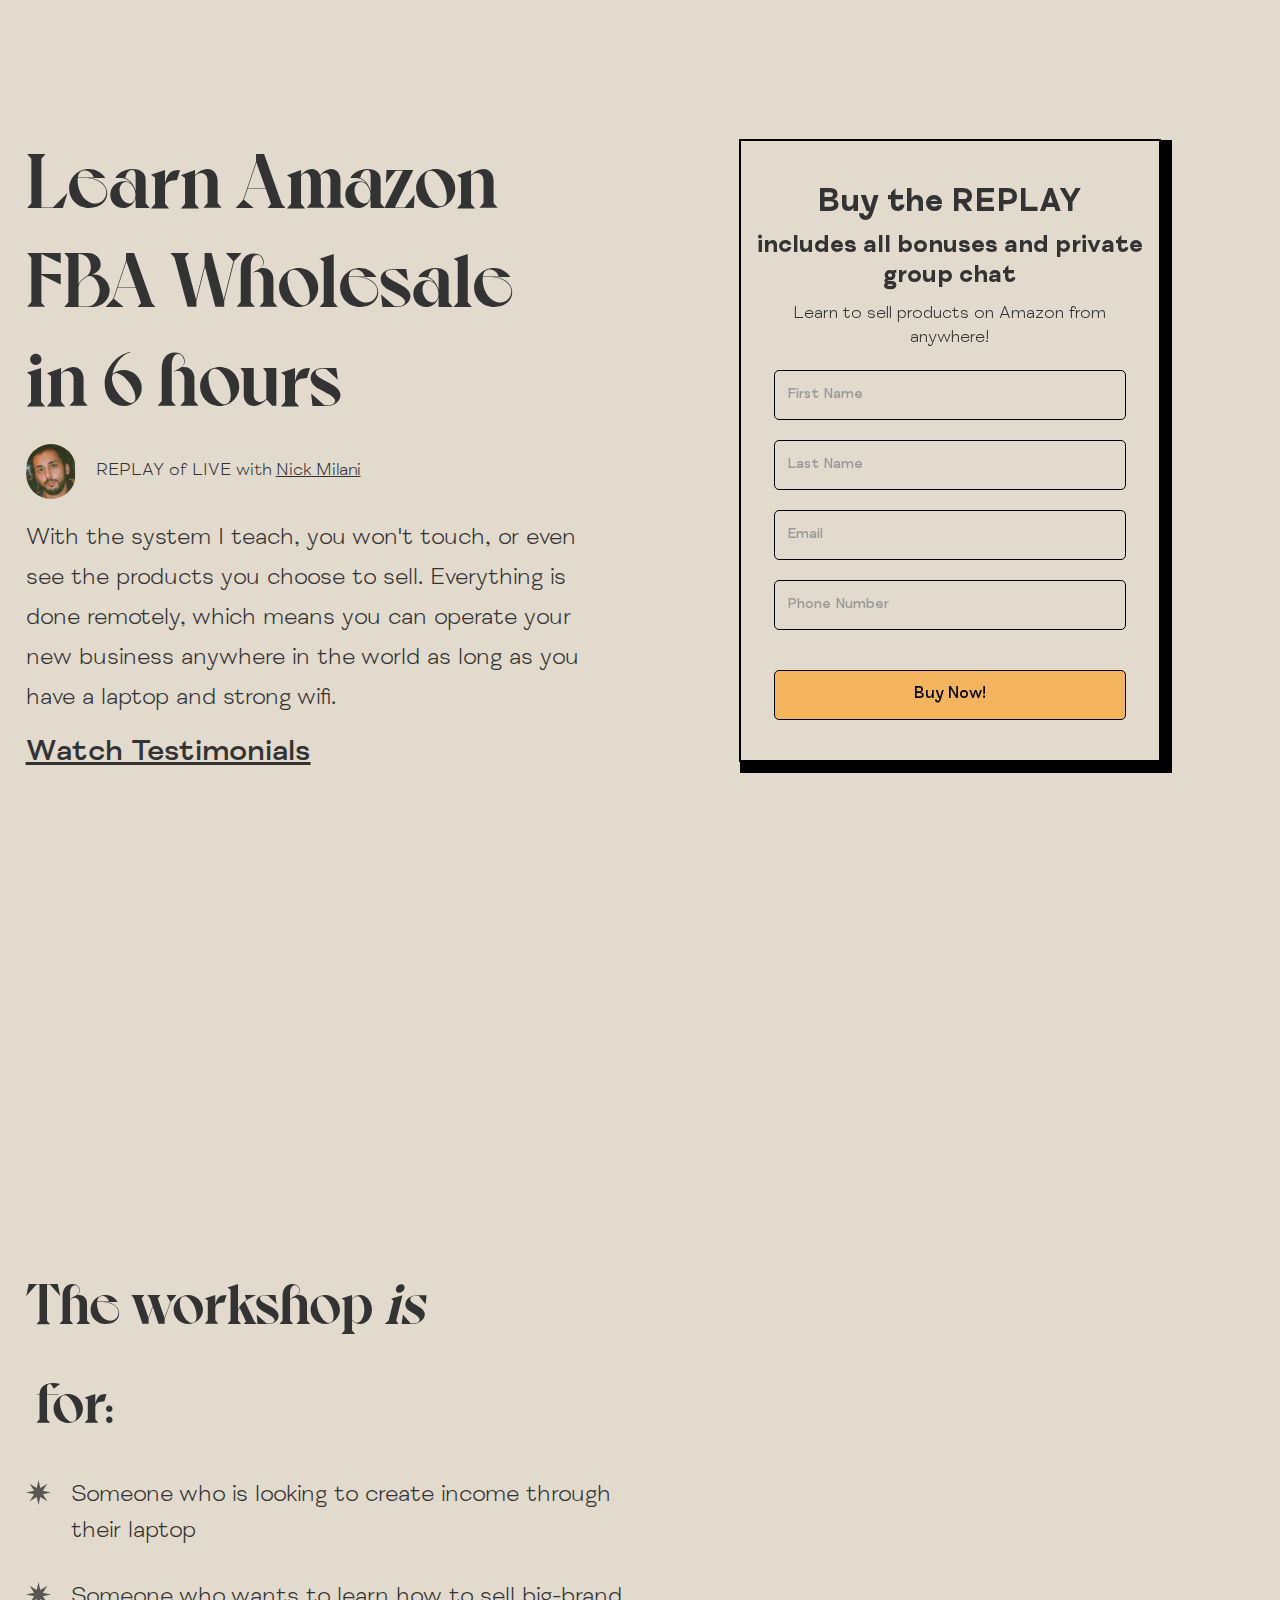
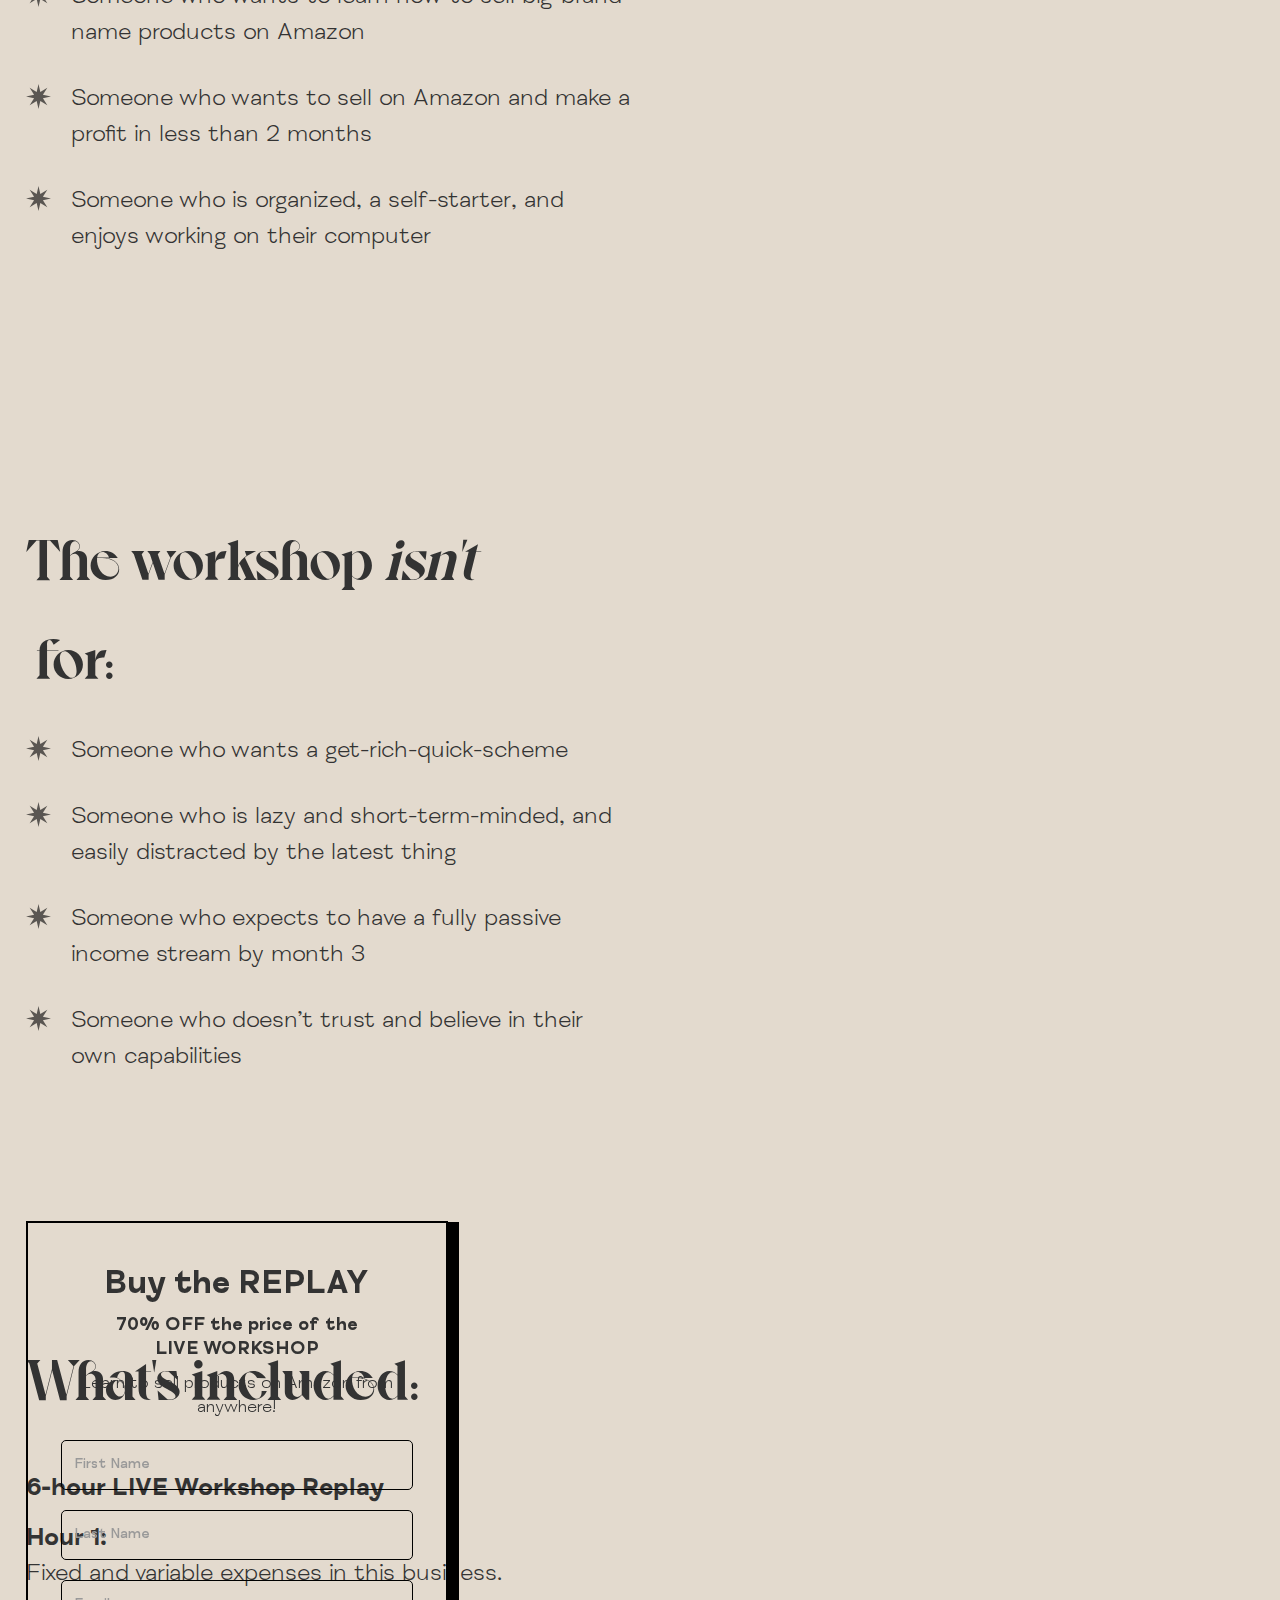
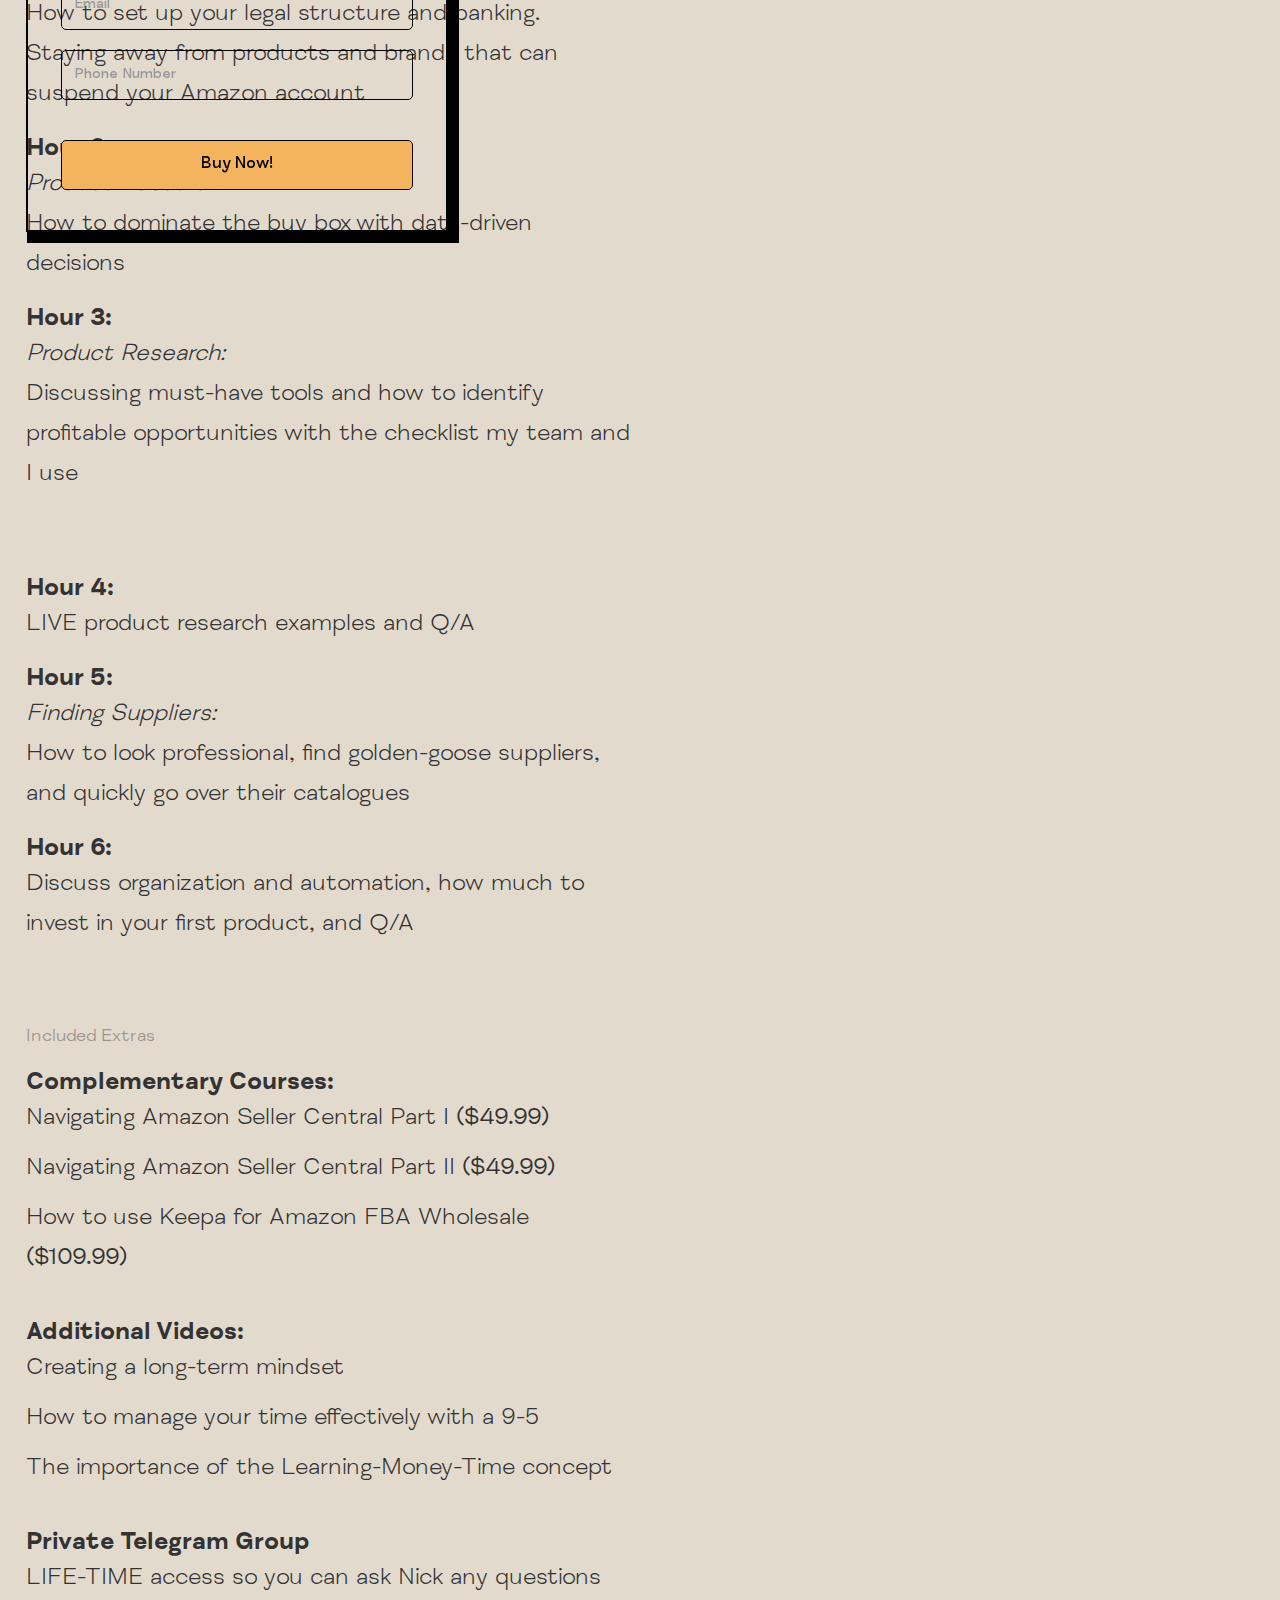
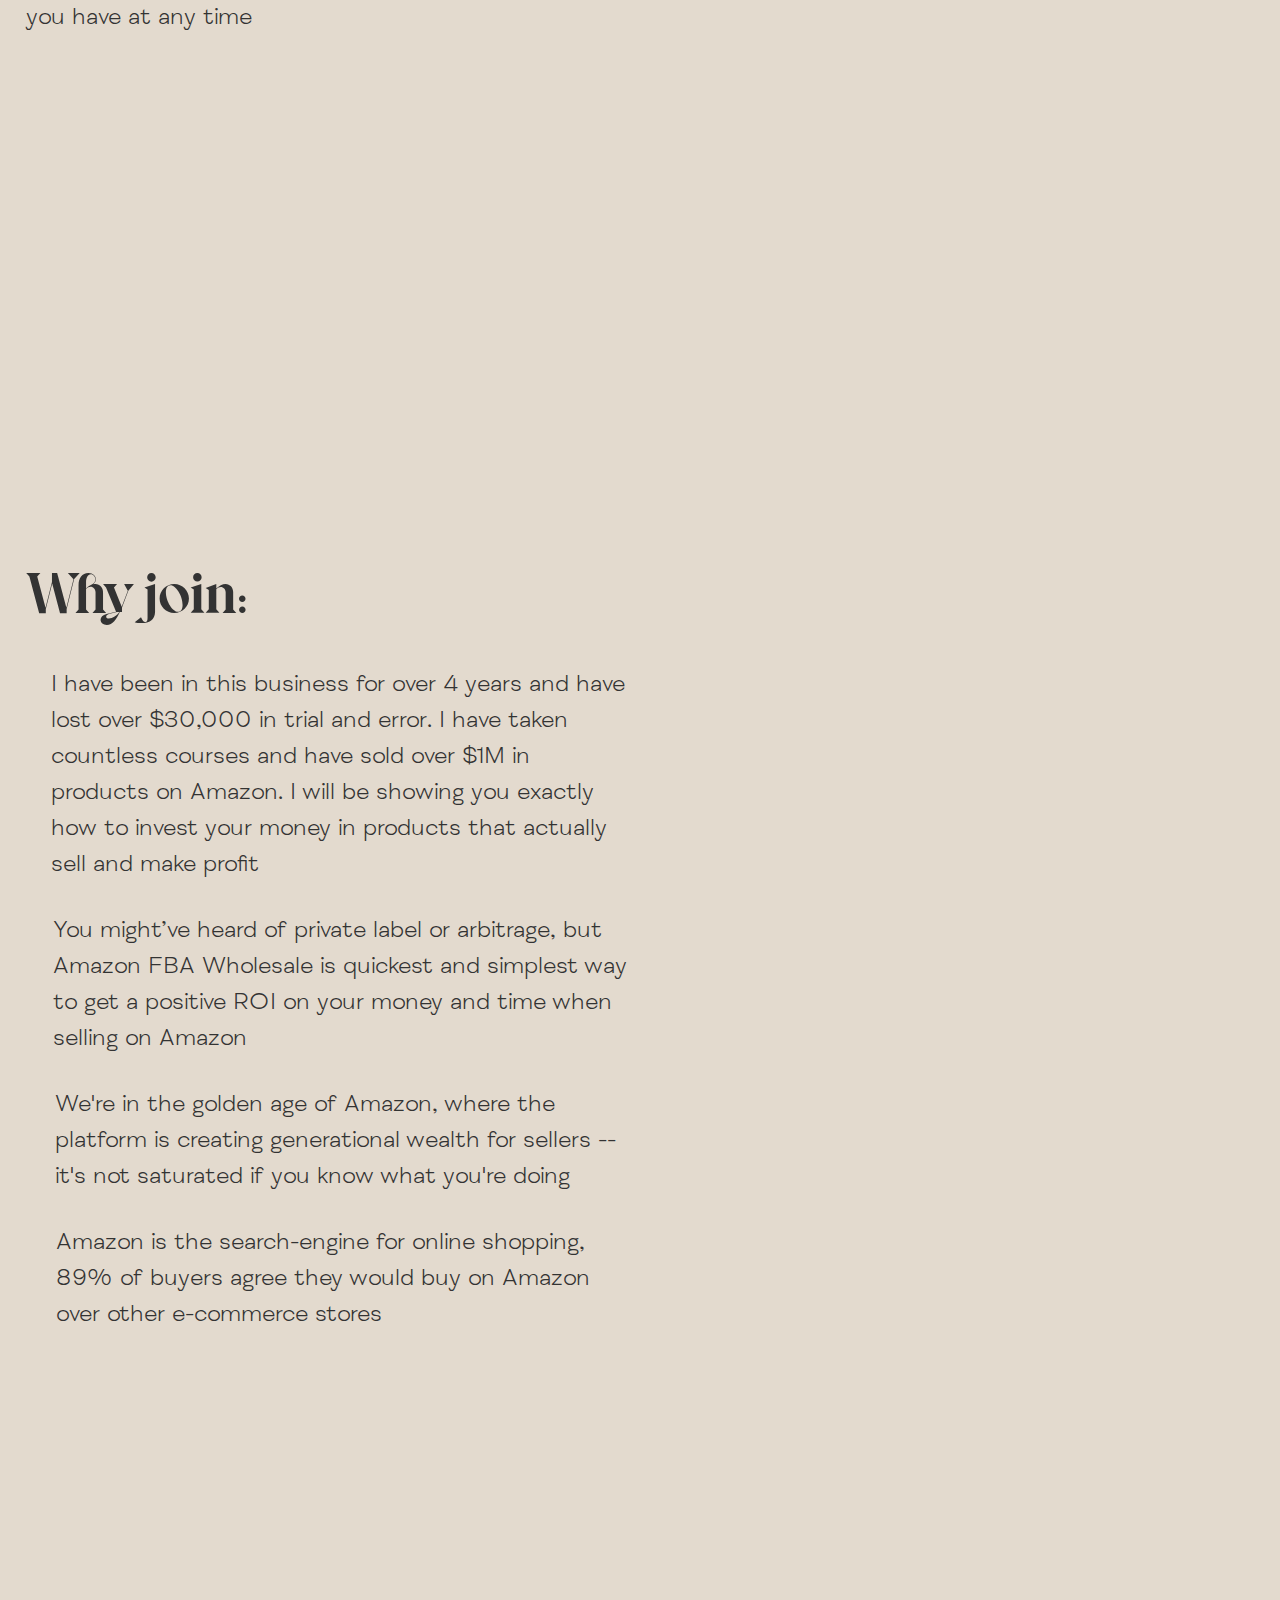
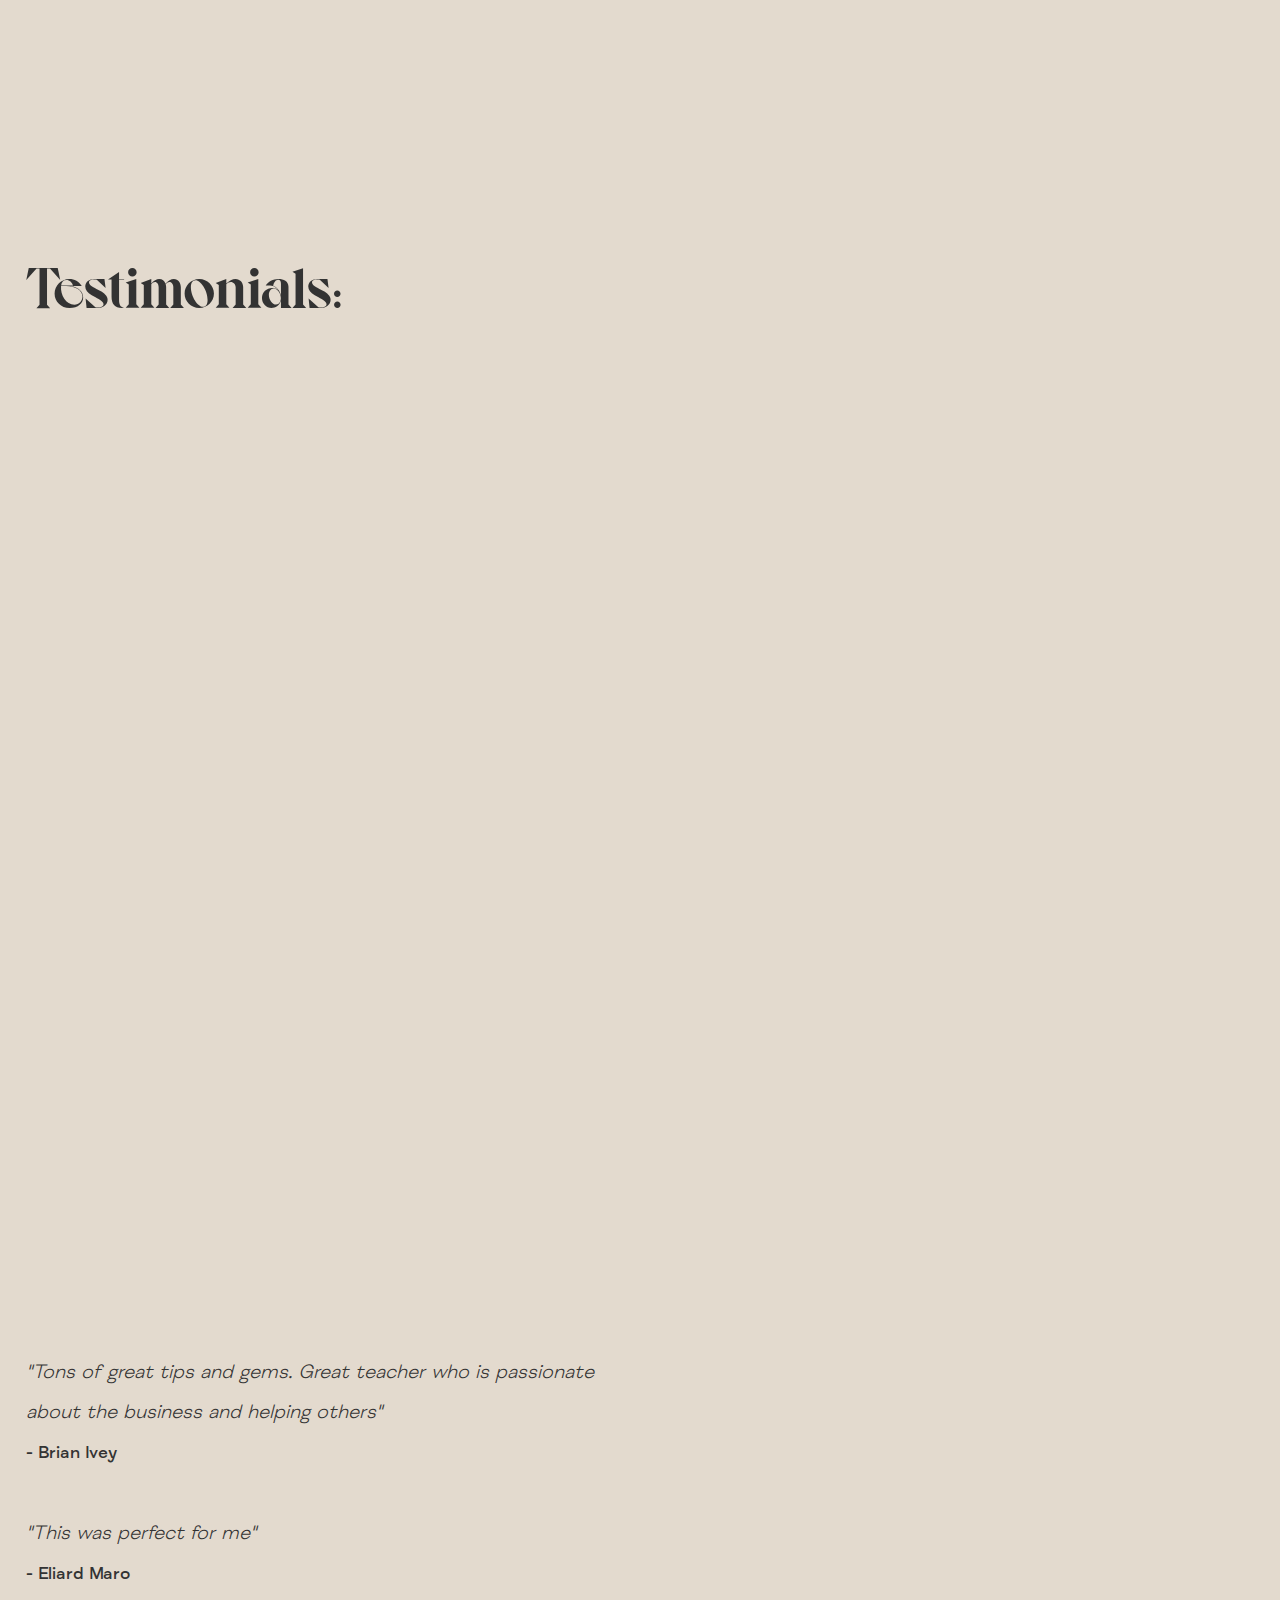
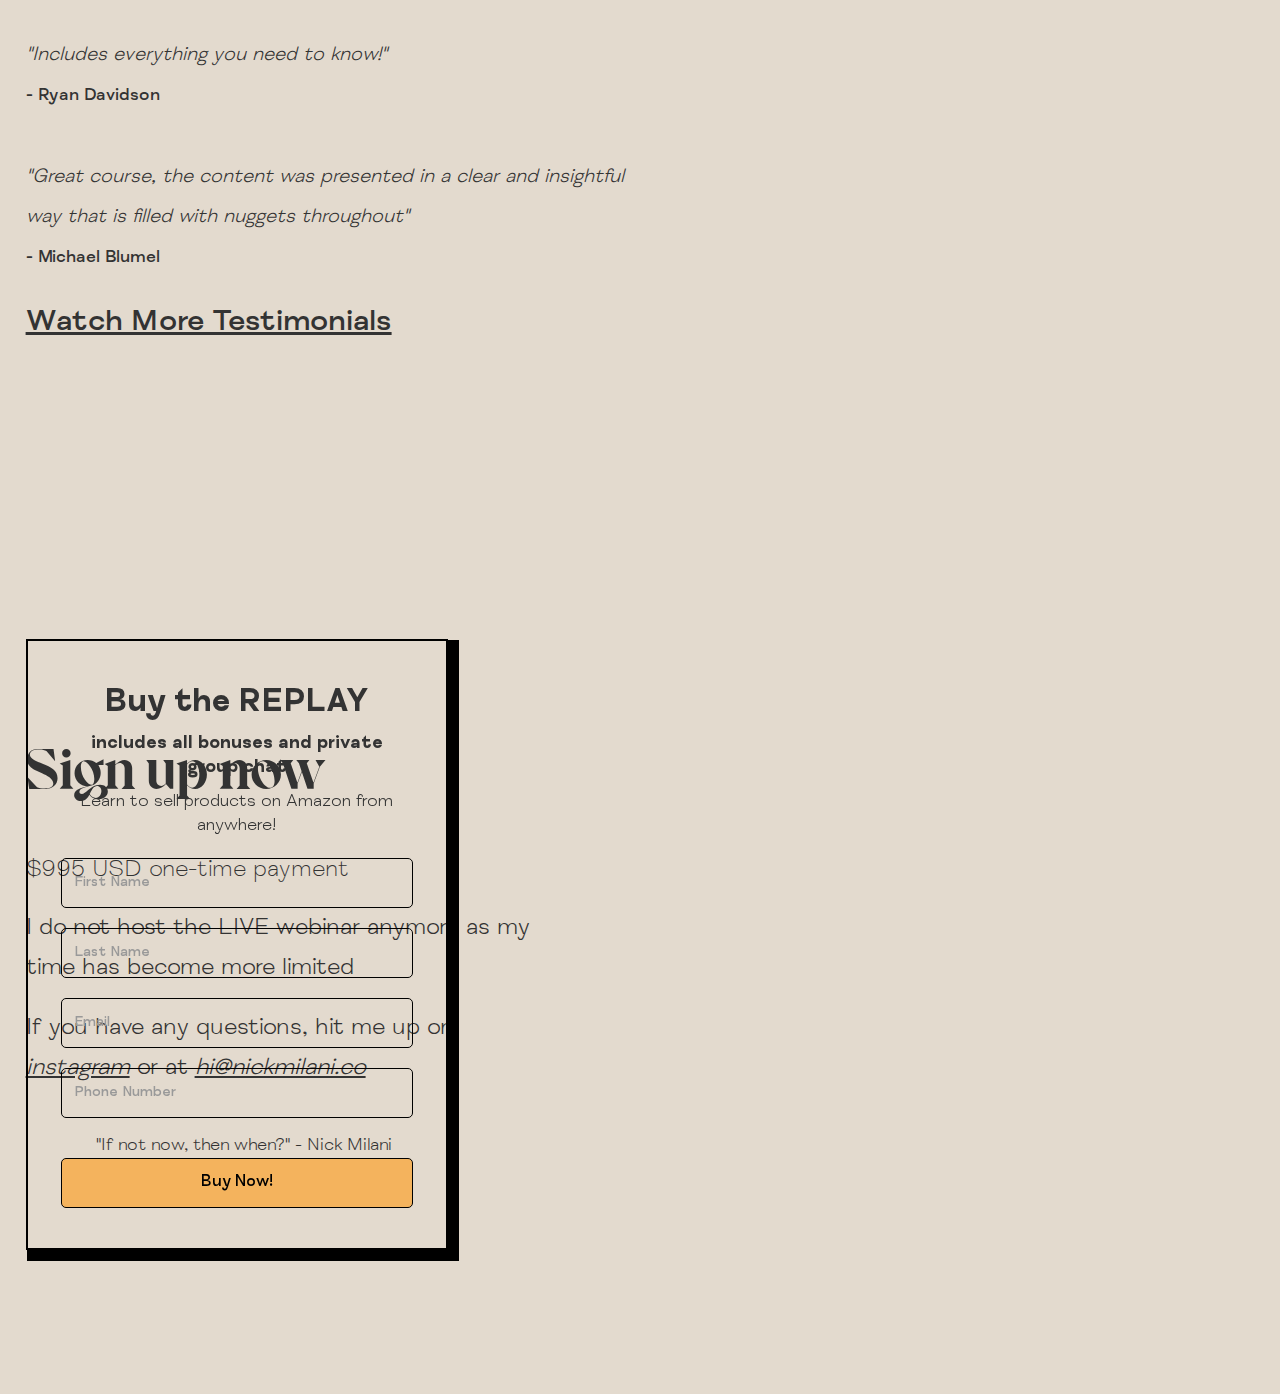
==== index.html @ 5fcfbeaf "6 hour workshop" ====
<!DOCTYPE html><!--  Last Published: Thu May 12 2022 12:18:05 GMT+0000 (Coordinated Universal Time)  -->
<html data-wf-page="623a6722804e01824e9d5174" data-wf-site="623a6722804e014ad79d5173">
<head>
  <meta charset="utf-8">
  <title>Learn Amazon FBA Wholesale in 2 Days | by Nick Milani</title>
  <meta content="This is an online workshop open once every quarter! You might’ve heard of private label or arbitrage, but let’s chat about Amazon FBA Wholesale. The simplest and quickest way to get a positive ROI on your money and time when selling on Amazon" name="description">
  <meta content="width=device-width, initial-scale=1" name="viewport">
  <link href="css/normalize.css" rel="stylesheet" type="text/css">
  <link href="css/components.css" rel="stylesheet" type="text/css">
  <link href="css/nick-milani-63827995cb2dc7d04f990729fd6.css" rel="stylesheet" type="text/css">
  <!-- [if lt IE 9]><script src="https://cdnjs.cloudflare.com/ajax/libs/html5shiv/3.7.3/html5shiv.min.js" type="text/javascript"></script><![endif] -->
  <script type="text/javascript">!function(o,c){var n=c.documentElement,t=" w-mod-";n.className+=t+"js",("ontouchstart"in o||o.DocumentTouch&&c instanceof DocumentTouch)&&(n.className+=t+"touch")}(window,document);</script>
  <link href="images/favicon.png" rel="shortcut icon" type="image/x-icon">
  <link href="images/webclip.ico" rel="apple-touch-icon">
</head>
<body class="body">
  <div class="section wf-section">
    <div class="w-layout-grid grid">
      <div class="div-block">
        <h1 class="w-basic-heading heading">Learn Amazon FBA Wholesale in 6 hours</h1>
        <div class="div-block-9">
          <div class="div-block-10"><img src="images/Screen-Shot-2021-07-30-at-12.10.20-PM.png" loading="lazy" sizes="(max-width: 479px) 17vw, 50px" srcset="images/Screen-Shot-2021-07-30-at-12.10.20-PM-p-500.png 500w, images/Screen-Shot-2021-07-30-at-12.10.20-PM.png 574w" alt="" class="image-2">
            <h3 class="w-basic-heading heading-11">REPLAY of LIVE with <a href="http://instagram.com/nickynickster" target="_blank" class="link-3">Nick Milani</a>
            </h3>
          </div>
        </div>
        <h3 class="w-basic-heading heading-2">With the system I teach, you won&#x27;t touch, or even see the products you choose to sell. Everything is done remotely, which means you can operate your new business anywhere in the world as long as you have a laptop and strong wifi.</h3>
        <div class="div-block-16">
          <a href="#Testimonials" class="link-6">Watch Testimonials</a>
        </div>
        <div>
          <h1 class="w-basic-heading heading-13">~CURRENTLY CLOSED~</h1>
        </div>
        <div>
          <h1 class="w-basic-heading heading-13">~CURRENTLY CLOSED~</h1>
        </div>
        <div>
          <h1 class="w-basic-heading heading-13">~CURRENTLY CLOSED~</h1>
        </div>
      </div>
      <div id="w-node-_08d4ff4e-9645-267b-8b83-b68a3c113f66-4e9d5174" class="div-block-6">
        <div class="div-block-2">
          <div class="div-block-3">
            <h2 class="w-basic-heading heading-4">Buy the REPLAY</h2>
            <h3 class="w-basic-heading heading-4 _2">includes all bonuses and private group chat</h3>
            <h4 class="w-basic-heading heading-5">Learn to sell products on Amazon from anywhere!</h4>
            <div>
              <div class="w-form">
                <form id="email-form" name="email-form" data-name="Email Form" redirect="https://buy.stripe.com/9AQ8AdcHcdQhdc47sD" data-redirect="https://buy.stripe.com/9AQ8AdcHcdQhdc47sD" method="post" action="https://nickmilani.us5.list-manage.com/subscribe/post?u=434cd1b75ad5899ec4b60a2c0&amp;amp;id=663e9e40d6" class="form"><input type="text" class="text-field-4 w-input" maxlength="256" name="FNAME" data-name="FNAME" placeholder="First Name" id="FNAME" required=""><input type="text" class="text-field w-input" maxlength="256" name="LNAME" data-name="LNAME" placeholder="Last Name" id="LNAME" required=""><input type="email" class="text-field-2 w-input" maxlength="256" name="EMAIL" data-name="EMAIL" placeholder="Email" id="EMAIL-6" required=""><input type="tel" class="text-field-3 w-input" maxlength="256" name="PHONE" data-name="PHONE" placeholder="Phone Number" id="PHONE-3" required=""><input type="submit" value="Buy Now!" data-wait="Please wait..." class="submit-button w-button"></form>
                <div class="w-form-done">
                  <div>Thank you! Your submission has been received!</div>
                </div>
                <div class="w-form-fail">
                  <div>Oops! Something went wrong while submitting the form.</div>
                </div>
              </div>
            </div>
          </div>
        </div>
      </div>
    </div>
  </div>
  <div class="section-6 wf-section">
    <div>
      <div class="w-layout-grid grid-2">
        <div>
          <h2 class="w-basic-heading heading _2">The workshop <em>is</em>  for:</h2>
          <div class="div-block-8 _2"><img src="images/Star-6.svg" loading="lazy" alt="" class="image">
            <div class="text-block">Someone who is looking to create income through their laptop</div>
          </div>
          <div class="div-block-8 _2"><img src="images/Star-6.svg" loading="lazy" alt="" class="image">
            <div class="text-block">Someone who wants to learn how to sell big-brand name products on Amazon</div>
          </div>
          <div class="div-block-8 _2"><img src="images/Star-6.svg" loading="lazy" alt="" class="image">
            <div class="text-block">Someone who wants to sell on Amazon and make a profit in less than 2 months</div>
          </div>
          <div class="div-block-8 _2"><img src="images/Star-6.svg" loading="lazy" alt="" class="image">
            <div class="text-block">Someone who is organized, a self-starter, and enjoys working on their computer</div>
          </div>
        </div>
      </div>
    </div>
  </div>
  <div class="section-2 wf-section">
    <div>
      <div class="w-layout-grid grid-3">
        <div>
          <div>
            <h1 class="w-basic-heading heading _2">The workshop <em>isn&#x27;t</em>  for:</h1>
            <div class="div-block-8 _2"><img src="images/Star-6.svg" loading="lazy" alt="" class="image">
              <div class="text-block">Someone who wants a get-rich-quick-scheme</div>
            </div>
            <div class="div-block-8 _2"><img src="images/Star-6.svg" loading="lazy" alt="" class="image">
              <div class="text-block">Someone who is lazy and short-term-minded, and easily distracted by the latest thing</div>
            </div>
            <div class="div-block-8 _2"><img src="images/Star-6.svg" loading="lazy" alt="" class="image">
              <div class="text-block">Someone who expects to have a fully passive income stream by month 3</div>
            </div>
            <div class="div-block-8 _2"><img src="images/Star-6.svg" loading="lazy" alt="" class="image">
              <div class="text-block">Someone who doesn’t trust and believe in their own capabilities</div>
            </div>
          </div>
        </div>
      </div>
    </div>
  </div>
  <div class="section-7 wf-section">
    <div class="div-block-6 _2">
      <div class="div-block-2 _2">
        <div class="div-block-3">
          <h2 class="w-basic-heading heading-4">Buy the REPLAY</h2>
          <h4 class="w-basic-heading heading-5 p1"><strong>70% OFF the price of the <br>LIVE WORKSHOP</strong></h4>
          <h4 class="w-basic-heading heading-5 sub">Learn to sell products on Amazon from anywhere!</h4>
          <div>
            <div class="w-form">
              <form id="email-form" name="email-form" data-name="Email Form" action="https://nickmilani.us5.list-manage.com/subscribe/post?u=434cd1b75ad5899ec4b60a2c0&amp;amp;id=663e9e40d6" method="post" redirect="https://buy.stripe.com/9AQ8AdcHcdQhdc47sD" data-redirect="https://buy.stripe.com/9AQ8AdcHcdQhdc47sD" class="form"><input type="text" class="text-field-4 w-input" maxlength="256" name="FNAME" data-name="FNAME" placeholder="First Name" id="FNAME-3" required=""><input type="text" class="text-field w-input" maxlength="256" name="LNAME" data-name="LNAME" placeholder="Last Name" id="LNAME-3" required=""><input type="email" class="text-field-2 w-input" maxlength="256" name="EMAIL" data-name="EMAIL" placeholder="Email" id="EMAIL-8" required=""><input type="tel" class="text-field-3 w-input" maxlength="256" name="PHONE" data-name="PHONE" placeholder="Phone Number" id="PHONE-5" required=""><input type="submit" value="Buy Now!" data-wait="Please wait..." class="submit-button w-button"></form>
              <div class="w-form-done">
                <div>Thank you! Your submission has been received!</div>
              </div>
              <div class="w-form-fail">
                <div>Oops! Something went wrong while submitting the form.</div>
              </div>
            </div>
          </div>
        </div>
      </div>
    </div>
  </div>
  <div class="section-3 wf-section">
    <div>
      <div class="w-layout-grid grid-4">
        <div>
          <h1 class="w-basic-heading heading _2">What&#x27;s included:</h1>
          <div class="div-block-4">
            <h3 class="w-basic-heading heading-8">6-hour LIVE Workshop Replay</h3>
            <h3 class="w-basic-heading heading-8">Hour 1:</h3>
            <h4 class="w-basic-heading heading-7">Fixed and variable expenses in this business.<br>How to set up your legal structure and banking. <br>Staying away from products and brands that can suspend your Amazon account<br></h4>
            <h3 class="w-basic-heading heading-8">Hour 2:</h3>
            <h4 class="w-basic-heading heading-7"><em>Product Research: <br></em>How to dominate the buy box with data-driven decisions</h4>
            <h3 class="w-basic-heading heading-8">Hour 3:</h3>
            <h4 class="w-basic-heading heading-7"><em>Product Research:<br></em>Discussing must-have tools and how to identify profitable opportunities with the checklist my team and I use</h4>
          </div>
          <div class="div-block-4 _2">
            <h3 class="w-basic-heading heading-8">Hour 4:</h3>
            <h4 class="w-basic-heading heading-7">LIVE product research examples and Q/A</h4>
            <h3 class="w-basic-heading heading-8">Hour 5:</h3>
            <h4 class="w-basic-heading heading-7"><em>Finding Suppliers: <br></em>How to look professional, find golden-goose suppliers, and quickly go over their catalogues</h4>
            <h3 class="w-basic-heading heading-8">Hour 6:</h3>
            <h4 class="w-basic-heading heading-7">Discuss organization and automation, how much to invest in your first product, and Q/A<br></h4>
          </div>
          <div class="div-block-4 _3">
            <h4 class="w-basic-heading heading-9">Included Extras</h4>
            <h3 class="w-basic-heading heading-8">Complementary Courses:</h3>
            <h4 class="w-basic-heading heading-7">Navigating Amazon Seller Central Part I <span class="text-span">($49.99)</span><br></h4>
            <h4 class="w-basic-heading heading-7">Navigating Amazon Seller Central Part II <span class="text-span-2">($49.99)</span><br></h4>
            <h4 class="w-basic-heading heading-7">How to use Keepa for Amazon FBA Wholesale <span class="text-span-3">($109.99)</span></h4>
            <h3 class="w-basic-heading heading-8 _2">Additional Videos:</h3>
            <h4 class="w-basic-heading heading-7">Creating a long-term mindset</h4>
            <h4 class="w-basic-heading heading-7">How to manage your time effectively with a 9-5</h4>
            <h4 class="w-basic-heading heading-7">The importance of the Learning-Money-Time concept</h4>
            <h3 class="w-basic-heading heading-8 _2">Private Telegram Group</h3>
            <h4 class="w-basic-heading heading-7">LIFE-TIME access so you can ask Nick any questions you have at any time</h4>
          </div>
        </div>
      </div>
    </div>
  </div>
  <div class="section-4 wf-section">
    <div>
      <div class="w-layout-grid grid-5">
        <div>
          <h1 class="w-basic-heading heading _2">Why join:</h1>
          <div>
            <div class="div-block-8 _2"><img src="images/Star-6.svg" loading="lazy" alt="" class="image">
              <div class="text-block">I have been in this business for over 4 years and have lost over $30,000 in trial and error. I have taken countless courses and have sold over $1M in products on Amazon. I will be showing you exactly how to invest your money in products that actually sell and make profit</div>
            </div>
            <div class="div-block-8 _2"><img src="images/Star-6.svg" loading="lazy" alt="" class="image">
              <div class="text-block">You might’ve heard of private label or arbitrage, but Amazon FBA Wholesale is quickest and simplest way to get a positive ROI on your money and time when selling on Amazon</div>
            </div>
            <div class="div-block-8 _2"><img src="images/Star-6.svg" loading="lazy" alt="" class="image">
              <div class="text-block">We&#x27;re in the golden age of Amazon, where the platform is creating generational wealth for sellers -- it&#x27;s not saturated if you know what you&#x27;re doing</div>
            </div>
          </div>
          <div class="div-block-8 _2"><img src="images/Star-6.svg" loading="lazy" alt="" class="image">
            <div class="text-block">Amazon is the search-engine for online shopping, 89% of buyers agree they would buy on Amazon over other e-commerce stores</div>
          </div>
        </div>
      </div>
    </div>
  </div>
  <div class="section-5 wf-section">
    <div>
      <div class="w-layout-grid grid-6">
        <div>
          <h1 id="Testimonials" class="w-basic-heading heading _2">Testimonials:</h1>
          <div class="div-block-5">
            <div style="padding-top:56.17021276595745%" class="video _1 w-video w-embed"><iframe class="embedly-embed" src="https://cdn.embedly.com/widgets/media.html?src=https%3A%2F%2Fwww.youtube.com%2Fembed%2FfUB3G6pjie0%3Ffeature%3Doembed&display_name=YouTube&url=https%3A%2F%2Fwww.youtube.com%2Fwatch%3Fv%3DfUB3G6pjie0&image=https%3A%2F%2Fi.ytimg.com%2Fvi%2FfUB3G6pjie0%2Fhqdefault.jpg&key=96f1f04c5f4143bcb0f2e68c87d65feb&type=text%2Fhtml&schema=youtube" scrolling="no" allowfullscreen="" title="Won Testimonial - AMW Sellers"></iframe></div>
          </div>
          <div style="padding-top:56.17021276595745%" class="video-2 w-video w-embed"><iframe class="embedly-embed" src="https://cdn.embedly.com/widgets/media.html?src=https%3A%2F%2Fwww.youtube.com%2Fembed%2Fyh7Xcgovd5o%3Ffeature%3Doembed&display_name=YouTube&url=https%3A%2F%2Fwww.youtube.com%2Fwatch%3Fv%3Dyh7Xcgovd5o&image=https%3A%2F%2Fi.ytimg.com%2Fvi%2Fyh7Xcgovd5o%2Fhqdefault.jpg&key=96f1f04c5f4143bcb0f2e68c87d65feb&type=text%2Fhtml&schema=youtube" scrolling="no" allowfullscreen="" title="Alice's Testimonial"></iframe></div>
          <div class="div-block-17">
            <div class="div-block-16">
              <p class="quotes">&quot;Tons of great tips and gems. Great teacher who is passionate about the business and helping others&quot;<br><span class="quote-name">- Brian Ivey<br></span>‍<br>&quot;This was perfect for me&quot;<br><span class="quote-name">- Eliard Maro<br></span>‍<br>&quot;Includes everything you need to know!&quot;<br><span class="quote-name">- Ryan Davidson<br>‍<br></span>&quot;Great course, the content was presented in a clear and insightful way that is filled with nuggets throughout&quot;<br><span class="quote-name">- Michael Blumel</span><br></p>
            </div>
            <div class="div-block-16">
              <a href="https://www.youtube.com/channel/UCYsVxtyhsWbcKNNKCk9PTKA" target="_blank" class="link-6">Watch More Testimonials</a>
            </div>
          </div>
        </div>
      </div>
    </div>
  </div>
  <div class="section-7 _2 wf-section">
    <div class="div-block-6 _2">
      <div class="div-block-2 _2">
        <div class="div-block-3">
          <h2 class="w-basic-heading heading-4">Buy the REPLAY</h2>
          <h4 class="w-basic-heading heading-5 p1"><strong>includes all bonuses and private group chat</strong><br></h4>
          <h4 class="w-basic-heading heading-5">Learn to sell products on Amazon from anywhere!</h4>
          <div>
            <div class="w-form">
              <form id="email-form" name="email-form" data-name="Email Form" action="https://nickmilani.us5.list-manage.com/subscribe/post?u=434cd1b75ad5899ec4b60a2c0&amp;amp;id=663e9e40d6" method="post" redirect="https://buy.stripe.com/9AQ8AdcHcdQhdc47sD" data-redirect="https://buy.stripe.com/9AQ8AdcHcdQhdc47sD" class="form"><input type="text" class="text-field-4 w-input" maxlength="256" name="FNAME" data-name="FNAME" placeholder="First Name" id="FNAME-2" required=""><input type="text" class="text-field w-input" maxlength="256" name="LNAME" data-name="LNAME" placeholder="Last Name" id="LNAME-2" required=""><input type="email" class="text-field-2 w-input" maxlength="256" name="EMAIL" data-name="EMAIL" placeholder="Email" id="EMAIL-7" required=""><input type="tel" class="text-field-3 w-input" maxlength="256" name="PHONE" data-name="PHONE" placeholder="Phone Number" id="PHONE-4" required=""><input type="submit" value="Buy Now!" data-wait="Please wait..." class="submit-button w-button"></form>
              <div class="w-form-done">
                <div>Thank you! Your submission has been received!</div>
              </div>
              <div class="w-form-fail">
                <div>Oops! Something went wrong while submitting the form.</div>
              </div>
            </div>
          </div>
        </div>
      </div>
    </div>
  </div>
  <div class="wf-section">
    <div>
      <div class="w-layout-grid grid-8">
        <div id="w-node-d7945a49-79e2-49ca-04a5-3b40b1d9af2b-4e9d5174">
          <div class="div-block-11">
            <h1 class="w-basic-heading heading _2">Sign up now</h1><img src="images/5-2-arrow-transparent.png" loading="lazy" alt="" class="image-3">
          </div>
          <div class="div-block-13">
            <h1 class="w-basic-heading heading-2 price _2">$995 USD one-time payment</h1>
          </div>
          <h3 class="w-basic-heading heading-2">I do not host the LIVE webinar anymore as my time has become more limited</h3>
          <h3 class="w-basic-heading heading-2">If you have any questions, hit me up on <a href="http://instagram.com/nickynickster" target="_blank" class="link-2">instagram</a> or at <a href="mailto:hi@nickmilani.co" class="link">hi@nickmilani.co</a>
          </h3>
          <div class="div-block-10 _2"><img src="images/Screen-Shot-2021-07-30-at-12.10.20-PM.png" loading="lazy" sizes="(max-width: 479px) 17vw, 50px" srcset="images/Screen-Shot-2021-07-30-at-12.10.20-PM-p-500.png 500w, images/Screen-Shot-2021-07-30-at-12.10.20-PM.png 574w" alt="" class="image-2">
            <h3 class="w-basic-heading heading-11">&quot;If not now, then when?&quot; - Nick Milani<a href="#" class="link-3"></a>
            </h3>
          </div>
        </div>
      </div>
    </div>
  </div>
  <script src="https://d3e54v103j8qbb.cloudfront.net/js/jquery-3.5.1.min.dc5e7f18c8.js?site=623a6722804e014ad79d5173" type="text/javascript" integrity="sha256-9/aliU8dGd2tb6OSsuzixeV4y/faTqgFtohetphbbj0=" crossorigin="anonymous"></script>
  <script src="js/nick-milani-63827995cb2dc7d04f990729fd6.js" type="text/javascript"></script>
  <!-- [if lte IE 9]><script src="https://cdnjs.cloudflare.com/ajax/libs/placeholders/3.0.2/placeholders.min.js"></script><![endif] -->
  <script>
(function () {
    var deadline = '2021/11/06 13:00';
    function pad(num, size) {
        var s = "0" + num;
        return s.substr(s.length - size);
    }
    // fixes "Date.parse(date)" on safari
    function parseDate(date) {
        const parsed = Date.parse(date);
        if (!isNaN(parsed)) return parsed
        return Date.parse(date.replace(/-/g, '/').replace(/[a-z]+/gi, ' '));
    }
    function getTimeRemaining(endtime) {
        let total = parseDate(endtime) - Date.parse(new Date())
        let seconds = Math.floor((total / 1000) % 60)
        let minutes = Math.floor((total / 1000 / 60) % 60)
        let hours = Math.floor((total / (1000 * 60 * 60)) % 24)
        let days = Math.floor(total / (1000 * 60 * 60 * 24))
        return { total, days, hours, minutes, seconds };
    }
    function clock(id, endtime) {
        let days = document.getElementById(id + '-days')
        let hours = document.getElementById(id + '-hours')
        let minutes = document.getElementById(id + '-minutes')
        let seconds = document.getElementById(id + '-seconds')
        var timeinterval = setInterval(function () {
            var time = getTimeRemaining(endtime);
            if (time.total <= 0) {
                clearInterval(timeinterval);
            } else {
                days.innerHTML = pad(time.days, 2);
                hours.innerHTML = pad(time.hours, 2);
                minutes.innerHTML = pad(time.minutes, 2);
                seconds.innerHTML = pad(time.seconds, 2);
            }
        }, 1000);
    }
    clock('js-clock', deadline);
})();
</script>
</body>
</html>
---- css/components.css ----
@font-face {
  font-family: 'webflow-icons';
  src: url("[data-uri]") format('truetype');
  font-weight: normal;
  font-style: normal;
}
[class^="w-icon-"],
[class*=" w-icon-"] {
  /* use !important to prevent issues with browser extensions that change fonts */
  font-family: 'webflow-icons' !important;
  speak: none;
  font-style: normal;
  font-weight: normal;
  font-variant: normal;
  text-transform: none;
  line-height: 1;
  /* Better Font Rendering =========== */
  -webkit-font-smoothing: antialiased;
  -moz-osx-font-smoothing: grayscale;
}
.w-icon-slider-right:before {
  content: "\e600";
}
.w-icon-slider-left:before {
  content: "\e601";
}
.w-icon-nav-menu:before {
  content: "\e602";
}
.w-icon-arrow-down:before,
.w-icon-dropdown-toggle:before {
  content: "\e603";
}
.w-icon-file-upload-remove:before {
  content: "\e900";
}
.w-icon-file-upload-icon:before {
  content: "\e903";
}
* {
  -webkit-box-sizing: border-box;
  -moz-box-sizing: border-box;
  box-sizing: border-box;
}
html {
  height: 100%;
}
body {
  margin: 0;
  min-height: 100%;
  background-color: #fff;
  font-family: Arial, sans-serif;
  font-size: 14px;
  line-height: 20px;
  color: #333;
}
img {
  max-width: 100%;
  vertical-align: middle;
  display: inline-block;
}
html.w-mod-touch * {
  background-attachment: scroll !important;
}
.w-block {
  display: block;
}
.w-inline-block {
  max-width: 100%;
  display: inline-block;
}
.w-clearfix:before,
.w-clearfix:after {
  content: " ";
  display: table;
  grid-column-start: 1;
  grid-row-start: 1;
  grid-column-end: 2;
  grid-row-end: 2;
}
.w-clearfix:after {
  clear: both;
}
.w-hidden {
  display: none;
}
.w-button {
  display: inline-block;
  padding: 9px 15px;
  background-color: #3898EC;
  color: white;
  border: 0;
  line-height: inherit;
  text-decoration: none;
  cursor: pointer;
  border-radius: 0;
}
input.w-button {
  -webkit-appearance: button;
}
html[data-w-dynpage] [data-w-cloak] {
  color: transparent !important;
}
.w-webflow-badge,
.w-webflow-badge * {
  position: static;
  left: auto;
  top: auto;
  right: auto;
  bottom: auto;
  z-index: auto;
  display: block;
  visibility: visible;
  overflow: visible;
  overflow-x: visible;
  overflow-y: visible;
  box-sizing: border-box;
  width: auto;
  height: auto;
  max-height: none;
  max-width: none;
  min-height: 0;
  min-width: 0;
  margin: 0;
  padding: 0;
  float: none;
  clear: none;
  border: 0 none transparent;
  border-radius: 0;
  background: none;
  background-image: none;
  background-position: 0% 0%;
  background-size: auto auto;
  background-repeat: repeat;
  background-origin: padding-box;
  background-clip: border-box;
  background-attachment: scroll;
  background-color: transparent;
  box-shadow: none;
  opacity: 1.0;
  transform: none;
  transition: none;
  direction: ltr;
  font-family: inherit;
  font-weight: inherit;
  color: inherit;
  font-size: inherit;
  line-height: inherit;
  font-style: inherit;
  font-variant: inherit;
  text-align: inherit;
  letter-spacing: inherit;
  text-decoration: inherit;
  text-indent: 0;
  text-transform: inherit;
  list-style-type: disc;
  text-shadow: none;
  font-smoothing: auto;
  vertical-align: baseline;
  cursor: inherit;
  white-space: inherit;
  word-break: normal;
  word-spacing: normal;
  word-wrap: normal;
}
.w-webflow-badge {
  position: fixed !important;
  display: inline-block !important;
  visibility: visible !important;
  opacity: 1 !important;
  z-index: 2147483647 !important;
  top: auto !important;
  right: 12px !important;
  bottom: 12px !important;
  left: auto !important;
  color: #AAADB0 !important;
  background-color: #fff !important;
  border-radius: 3px !important;
  padding: 6px 8px 6px 6px !important;
  font-size: 12px !important;
  opacity: 1.0 !important;
  line-height: 14px !important;
  text-decoration: none !important;
  transform: none !important;
  margin: 0 !important;
  width: auto !important;
  height: auto !important;
  overflow: visible !important;
  white-space: nowrap;
  box-shadow: 0 0 0 1px rgba(0, 0, 0, 0.1), 0px 1px 3px rgba(0, 0, 0, 0.1);
  cursor: pointer;
}
.w-webflow-badge > img {
  display: inline-block !important;
  visibility: visible !important;
  opacity: 1 !important;
  vertical-align: middle !important;
}
h1,
h2,
h3,
h4,
h5,
h6 {
  font-weight: bold;
  margin-bottom: 10px;
}
h1 {
  font-size: 38px;
  line-height: 44px;
  margin-top: 20px;
}
h2 {
  font-size: 32px;
  line-height: 36px;
  margin-top: 20px;
}
h3 {
  font-size: 24px;
  line-height: 30px;
  margin-top: 20px;
}
h4 {
  font-size: 18px;
  line-height: 24px;
  margin-top: 10px;
}
h5 {
  font-size: 14px;
  line-height: 20px;
  margin-top: 10px;
}
h6 {
  font-size: 12px;
  line-height: 18px;
  margin-top: 10px;
}
p {
  margin-top: 0;
  margin-bottom: 10px;
}
blockquote {
  margin: 0 0 10px 0;
  padding: 10px 20px;
  border-left: 5px solid #E2E2E2;
  font-size: 18px;
  line-height: 22px;
}
figure {
  margin: 0;
  margin-bottom: 10px;
}
figcaption {
  margin-top: 5px;
  text-align: center;
}
ul,
ol {
  margin-top: 0px;
  margin-bottom: 10px;
  padding-left: 40px;
}
.w-list-unstyled {
  padding-left: 0;
  list-style: none;
}
.w-embed:before,
.w-embed:after {
  content: " ";
  display: table;
  grid-column-start: 1;
  grid-row-start: 1;
  grid-column-end: 2;
  grid-row-end: 2;
}
.w-embed:after {
  clear: both;
}
.w-video {
  width: 100%;
  position: relative;
  padding: 0;
}
.w-video iframe,
.w-video object,
.w-video embed {
  position: absolute;
  top: 0;
  left: 0;
  width: 100%;
  height: 100%;
  border: none;
}
fieldset {
  padding: 0;
  margin: 0;
  border: 0;
}
button,
html input[type='button'],
input[type='reset'] {
  border: 0;
  cursor: pointer;
  -webkit-appearance: button;
}
.w-form {
  margin: 0 0 15px;
}
.w-form-done {
  display: none;
  padding: 20px;
  text-align: center;
  background-color: #dddddd;
}
.w-form-fail {
  display: none;
  margin-top: 10px;
  padding: 10px;
  background-color: #ffdede;
}
label {
  display: block;
  margin-bottom: 5px;
  font-weight: bold;
}
.w-input,
.w-select {
  display: block;
  width: 100%;
  height: 38px;
  padding: 8px 12px;
  margin-bottom: 10px;
  font-size: 14px;
  line-height: 1.428571429;
  color: #333333;
  vertical-align: middle;
  background-color: #ffffff;
  border: 1px solid #cccccc;
}
.w-input:-moz-placeholder,
.w-select:-moz-placeholder {
  color: #999;
}
.w-input::-moz-placeholder,
.w-select::-moz-placeholder {
  color: #999;
  opacity: 1;
}
.w-input:-ms-input-placeholder,
.w-select:-ms-input-placeholder {
  color: #999;
}
.w-input::-webkit-input-placeholder,
.w-select::-webkit-input-placeholder {
  color: #999;
}
.w-input:focus,
.w-select:focus {
  border-color: #3898EC;
  outline: 0;
}
.w-input[disabled],
.w-select[disabled],
.w-input[readonly],
.w-select[readonly],
fieldset[disabled] .w-input,
fieldset[disabled] .w-select {
  cursor: not-allowed;
  background-color: #eeeeee;
}
textarea.w-input,
textarea.w-select {
  height: auto;
}
.w-select {
  background-color: #f3f3f3;
}
.w-select[multiple] {
  height: auto;
}
.w-form-label {
  display: inline-block;
  cursor: pointer;
  font-weight: normal;
  margin-bottom: 0px;
}
.w-radio {
  display: block;
  margin-bottom: 5px;
  padding-left: 20px;
}
.w-radio:before,
.w-radio:after {
  content: " ";
  display: table;
  grid-column-start: 1;
  grid-row-start: 1;
  grid-column-end: 2;
  grid-row-end: 2;
}
.w-radio:after {
  clear: both;
}
.w-radio-input {
  margin: 4px 0 0;
  margin-top: 1px \9;
  line-height: normal;
  float: left;
  margin-left: -20px;
}
.w-radio-input {
  margin-top: 3px;
}
.w-file-upload {
  display: block;
  margin-bottom: 10px;
}
.w-file-upload-input {
  width: 0.1px;
  height: 0.1px;
  opacity: 0;
  overflow: hidden;
  position: absolute;
  z-index: -100;
}
.w-file-upload-default,
.w-file-upload-uploading,
.w-file-upload-success {
  display: inline-block;
  color: #333333;
}
.w-file-upload-error {
  display: block;
  margin-top: 10px;
}
.w-file-upload-default.w-hidden,
.w-file-upload-uploading.w-hidden,
.w-file-upload-error.w-hidden,
.w-file-upload-success.w-hidden {
  display: none;
}
.w-file-upload-uploading-btn {
  display: flex;
  font-size: 14px;
  font-weight: normal;
  cursor: pointer;
  margin: 0;
  padding: 8px 12px;
  border: 1px solid #cccccc;
  background-color: #fafafa;
}
.w-file-upload-file {
  display: flex;
  flex-grow: 1;
  justify-content: space-between;
  margin: 0;
  padding: 8px 9px 8px 11px;
  border: 1px solid #cccccc;
  background-color: #fafafa;
}
.w-file-upload-file-name {
  font-size: 14px;
  font-weight: normal;
  display: block;
}
.w-file-remove-link {
  margin-top: 3px;
  margin-left: 10px;
  width: auto;
  height: auto;
  padding: 3px;
  display: block;
  cursor: pointer;
}
.w-icon-file-upload-remove {
  margin: auto;
  font-size: 10px;
}
.w-file-upload-error-msg {
  display: inline-block;
  color: #ea384c;
  padding: 2px 0;
}
.w-file-upload-info {
  display: inline-block;
  line-height: 38px;
  padding: 0 12px;
}
.w-file-upload-label {
  display: inline-block;
  font-size: 14px;
  font-weight: normal;
  cursor: pointer;
  margin: 0;
  padding: 8px 12px;
  border: 1px solid #cccccc;
  background-color: #fafafa;
}
.w-icon-file-upload-icon,
.w-icon-file-upload-uploading {
  display: inline-block;
  margin-right: 8px;
  width: 20px;
}
.w-icon-file-upload-uploading {
  height: 20px;
}
.w-container {
  margin-left: auto;
  margin-right: auto;
  max-width: 940px;
}
.w-container:before,
.w-container:after {
  content: " ";
  display: table;
  grid-column-start: 1;
  grid-row-start: 1;
  grid-column-end: 2;
  grid-row-end: 2;
}
.w-container:after {
  clear: both;
}
.w-container .w-row {
  margin-left: -10px;
  margin-right: -10px;
}
.w-row:before,
.w-row:after {
  content: " ";
  display: table;
  grid-column-start: 1;
  grid-row-start: 1;
  grid-column-end: 2;
  grid-row-end: 2;
}
.w-row:after {
  clear: both;
}
.w-row .w-row {
  margin-left: 0;
  margin-right: 0;
}
.w-col {
  position: relative;
  float: left;
  width: 100%;
  min-height: 1px;
  padding-left: 10px;
  padding-right: 10px;
}
.w-col .w-col {
  padding-left: 0;
  padding-right: 0;
}
.w-col-1 {
  width: 8.33333333%;
}
.w-col-2 {
  width: 16.66666667%;
}
.w-col-3 {
  width: 25%;
}
.w-col-4 {
  width: 33.33333333%;
}
.w-col-5 {
  width: 41.66666667%;
}
.w-col-6 {
  width: 50%;
}
.w-col-7 {
  width: 58.33333333%;
}
.w-col-8 {
  width: 66.66666667%;
}
.w-col-9 {
  width: 75%;
}
.w-col-10 {
  width: 83.33333333%;
}
.w-col-11 {
  width: 91.66666667%;
}
.w-col-12 {
  width: 100%;
}
.w-hidden-main {
  display: none !important;
}
@media screen and (max-width: 991px) {
  .w-container {
    max-width: 728px;
  }
  .w-hidden-main {
    display: inherit !important;
  }
  .w-hidden-medium {
    display: none !important;
  }
  .w-col-medium-1 {
    width: 8.33333333%;
  }
  .w-col-medium-2 {
    width: 16.66666667%;
  }
  .w-col-medium-3 {
    width: 25%;
  }
  .w-col-medium-4 {
    width: 33.33333333%;
  }
  .w-col-medium-5 {
    width: 41.66666667%;
  }
  .w-col-medium-6 {
    width: 50%;
  }
  .w-col-medium-7 {
    width: 58.33333333%;
  }
  .w-col-medium-8 {
    width: 66.66666667%;
  }
  .w-col-medium-9 {
    width: 75%;
  }
  .w-col-medium-10 {
    width: 83.33333333%;
  }
  .w-col-medium-11 {
    width: 91.66666667%;
  }
  .w-col-medium-12 {
    width: 100%;
  }
  .w-col-stack {
    width: 100%;
    left: auto;
    right: auto;
  }
}
@media screen and (max-width: 767px) {
  .w-hidden-main {
    display: inherit !important;
  }
  .w-hidden-medium {
    display: inherit !important;
  }
  .w-hidden-small {
    display: none !important;
  }
  .w-row,
  .w-container .w-row {
    margin-left: 0;
    margin-right: 0;
  }
  .w-col {
    width: 100%;
    left: auto;
    right: auto;
  }
  .w-col-small-1 {
    width: 8.33333333%;
  }
  .w-col-small-2 {
    width: 16.66666667%;
  }
  .w-col-small-3 {
    width: 25%;
  }
  .w-col-small-4 {
    width: 33.33333333%;
  }
  .w-col-small-5 {
    width: 41.66666667%;
  }
  .w-col-small-6 {
    width: 50%;
  }
  .w-col-small-7 {
    width: 58.33333333%;
  }
  .w-col-small-8 {
    width: 66.66666667%;
  }
  .w-col-small-9 {
    width: 75%;
  }
  .w-col-small-10 {
    width: 83.33333333%;
  }
  .w-col-small-11 {
    width: 91.66666667%;
  }
  .w-col-small-12 {
    width: 100%;
  }
}
@media screen and (max-width: 479px) {
  .w-container {
    max-width: none;
  }
  .w-hidden-main {
    display: inherit !important;
  }
  .w-hidden-medium {
    display: inherit !important;
  }
  .w-hidden-small {
    display: inherit !important;
  }
  .w-hidden-tiny {
    display: none !important;
  }
  .w-col {
    width: 100%;
  }
  .w-col-tiny-1 {
    width: 8.33333333%;
  }
  .w-col-tiny-2 {
    width: 16.66666667%;
  }
  .w-col-tiny-3 {
    width: 25%;
  }
  .w-col-tiny-4 {
    width: 33.33333333%;
  }
  .w-col-tiny-5 {
    width: 41.66666667%;
  }
  .w-col-tiny-6 {
    width: 50%;
  }
  .w-col-tiny-7 {
    width: 58.33333333%;
  }
  .w-col-tiny-8 {
    width: 66.66666667%;
  }
  .w-col-tiny-9 {
    width: 75%;
  }
  .w-col-tiny-10 {
    width: 83.33333333%;
  }
  .w-col-tiny-11 {
    width: 91.66666667%;
  }
  .w-col-tiny-12 {
    width: 100%;
  }
}
.w-widget {
  position: relative;
}
.w-widget-map {
  width: 100%;
  height: 400px;
}
.w-widget-map label {
  width: auto;
  display: inline;
}
.w-widget-map img {
  max-width: inherit;
}
.w-widget-map .gm-style-iw {
  text-align: center;
}
.w-widget-map .gm-style-iw > button {
  display: none !important;
}
.w-widget-twitter {
  overflow: hidden;
}
.w-widget-twitter-count-shim {
  display: inline-block;
  vertical-align: top;
  position: relative;
  width: 28px;
  height: 20px;
  text-align: center;
  background: white;
  border: #758696 solid 1px;
  border-radius: 3px;
}
.w-widget-twitter-count-shim * {
  pointer-events: none;
  -webkit-user-select: none;
  -moz-user-select: none;
  -ms-user-select: none;
  user-select: none;
}
.w-widget-twitter-count-shim .w-widget-twitter-count-inner {
  position: relative;
  font-size: 15px;
  line-height: 12px;
  text-align: center;
  color: #999;
  font-family: serif;
}
.w-widget-twitter-count-shim .w-widget-twitter-count-clear {
  position: relative;
  display: block;
}
.w-widget-twitter-count-shim.w--large {
  width: 36px;
  height: 28px;
}
.w-widget-twitter-count-shim.w--large .w-widget-twitter-count-inner {
  font-size: 18px;
  line-height: 18px;
}
.w-widget-twitter-count-shim:not(.w--vertical) {
  margin-left: 5px;
  margin-right: 8px;
}
.w-widget-twitter-count-shim:not(.w--vertical).w--large {
  margin-left: 6px;
}
.w-widget-twitter-count-shim:not(.w--vertical):before,
.w-widget-twitter-count-shim:not(.w--vertical):after {
  top: 50%;
  left: 0;
  border: solid transparent;
  content: ' ';
  height: 0;
  width: 0;
  position: absolute;
  pointer-events: none;
}
.w-widget-twitter-count-shim:not(.w--vertical):before {
  border-color: rgba(117, 134, 150, 0);
  border-right-color: #5d6c7b;
  border-width: 4px;
  margin-left: -9px;
  margin-top: -4px;
}
.w-widget-twitter-count-shim:not(.w--vertical).w--large:before {
  border-width: 5px;
  margin-left: -10px;
  margin-top: -5px;
}
.w-widget-twitter-count-shim:not(.w--vertical):after {
  border-color: rgba(255, 255, 255, 0);
  border-right-color: white;
  border-width: 4px;
  margin-left: -8px;
  margin-top: -4px;
}
.w-widget-twitter-count-shim:not(.w--vertical).w--large:after {
  border-width: 5px;
  margin-left: -9px;
  margin-top: -5px;
}
.w-widget-twitter-count-shim.w--vertical {
  width: 61px;
  height: 33px;
  margin-bottom: 8px;
}
.w-widget-twitter-count-shim.w--vertical:before,
.w-widget-twitter-count-shim.w--vertical:after {
  top: 100%;
  left: 50%;
  border: solid transparent;
  content: ' ';
  height: 0;
  width: 0;
  position: absolute;
  pointer-events: none;
}
.w-widget-twitter-count-shim.w--vertical:before {
  border-color: rgba(117, 134, 150, 0);
  border-top-color: #5d6c7b;
  border-width: 5px;
  margin-left: -5px;
}
.w-widget-twitter-count-shim.w--vertical:after {
  border-color: rgba(255, 255, 255, 0);
  border-top-color: white;
  border-width: 4px;
  margin-left: -4px;
}
.w-widget-twitter-count-shim.w--vertical .w-widget-twitter-count-inner {
  font-size: 18px;
  line-height: 22px;
}
.w-widget-twitter-count-shim.w--vertical.w--large {
  width: 76px;
}
.w-background-video {
  position: relative;
  overflow: hidden;
  height: 500px;
  color: white;
}
.w-background-video > video {
  background-size: cover;
  background-position: 50% 50%;
  position: absolute;
  margin: auto;
  width: 100%;
  height: 100%;
  right: -100%;
  bottom: -100%;
  top: -100%;
  left: -100%;
  object-fit: cover;
  z-index: -100;
}
.w-background-video > video::-webkit-media-controls-start-playback-button {
  display: none !important;
  -webkit-appearance: none;
}
.w-background-video--control {
  position: absolute;
  bottom: 1em;
  right: 1em;
  background-color: transparent;
  padding: 0;
}
.w-background-video--control > [hidden] {
  display: none !important;
}
.w-slider {
  position: relative;
  height: 300px;
  text-align: center;
  background: #dddddd;
  clear: both;
  -webkit-tap-highlight-color: rgba(0, 0, 0, 0);
  tap-highlight-color: rgba(0, 0, 0, 0);
}
.w-slider-mask {
  position: relative;
  display: block;
  overflow: hidden;
  z-index: 1;
  left: 0;
  right: 0;
  height: 100%;
  white-space: nowrap;
}
.w-slide {
  position: relative;
  display: inline-block;
  vertical-align: top;
  width: 100%;
  height: 100%;
  white-space: normal;
  text-align: left;
}
.w-slider-nav {
  position: absolute;
  z-index: 2;
  top: auto;
  right: 0;
  bottom: 0;
  left: 0;
  margin: auto;
  padding-top: 10px;
  height: 40px;
  text-align: center;
  -webkit-tap-highlight-color: rgba(0, 0, 0, 0);
  tap-highlight-color: rgba(0, 0, 0, 0);
}
.w-slider-nav.w-round > div {
  border-radius: 100%;
}
.w-slider-nav.w-num > div {
  width: auto;
  height: auto;
  padding: 0.2em 0.5em;
  font-size: inherit;
  line-height: inherit;
}
.w-slider-nav.w-shadow > div {
  box-shadow: 0 0 3px rgba(51, 51, 51, 0.4);
}
.w-slider-nav-invert {
  color: #fff;
}
.w-slider-nav-invert > div {
  background-color: rgba(34, 34, 34, 0.4);
}
.w-slider-nav-invert > div.w-active {
  background-color: #222;
}
.w-slider-dot {
  position: relative;
  display: inline-block;
  width: 1em;
  height: 1em;
  background-color: rgba(255, 255, 255, 0.4);
  cursor: pointer;
  margin: 0 3px 0.5em;
  transition: background-color 100ms, color 100ms;
}
.w-slider-dot.w-active {
  background-color: #fff;
}
.w-slider-dot:focus {
  outline: none;
  box-shadow: 0px 0px 0px 2px #fff;
}
.w-slider-dot:focus.w-active {
  box-shadow: none;
}
.w-slider-arrow-left,
.w-slider-arrow-right {
  position: absolute;
  width: 80px;
  top: 0;
  right: 0;
  bottom: 0;
  left: 0;
  margin: auto;
  cursor: pointer;
  overflow: hidden;
  color: white;
  font-size: 40px;
  -webkit-tap-highlight-color: rgba(0, 0, 0, 0);
  tap-highlight-color: rgba(0, 0, 0, 0);
  -webkit-user-select: none;
  -moz-user-select: none;
  -ms-user-select: none;
  user-select: none;
}
.w-slider-arrow-left [class^='w-icon-'],
.w-slider-arrow-right [class^='w-icon-'],
.w-slider-arrow-left [class*=' w-icon-'],
.w-slider-arrow-right [class*=' w-icon-'] {
  position: absolute;
}
.w-slider-arrow-left:focus,
.w-slider-arrow-right:focus {
  outline: 0;
}
.w-slider-arrow-left {
  z-index: 3;
  right: auto;
}
.w-slider-arrow-right {
  z-index: 4;
  left: auto;
}
.w-icon-slider-left,
.w-icon-slider-right {
  top: 0;
  right: 0;
  bottom: 0;
  left: 0;
  margin: auto;
  width: 1em;
  height: 1em;
}
.w-slider-aria-label {
  border: 0;
  clip: rect(0 0 0 0);
  height: 1px;
  margin: -1px;
  overflow: hidden;
  padding: 0;
  position: absolute;
  width: 1px;
}
.w-slider-force-show {
  display: block !important;
}
.w-dropdown {
  display: inline-block;
  position: relative;
  text-align: left;
  margin-left: auto;
  margin-right: auto;
  z-index: 900;
}
.w-dropdown-btn,
.w-dropdown-toggle,
.w-dropdown-link {
  position: relative;
  vertical-align: top;
  text-decoration: none;
  color: #222222;
  padding: 20px;
  text-align: left;
  margin-left: auto;
  margin-right: auto;
  white-space: nowrap;
}
.w-dropdown-toggle {
  -webkit-user-select: none;
  -moz-user-select: none;
  -ms-user-select: none;
  user-select: none;
  display: inline-block;
  cursor: pointer;
  padding-right: 40px;
}
.w-dropdown-toggle:focus {
  outline: 0;
}
.w-icon-dropdown-toggle {
  position: absolute;
  top: 0;
  right: 0;
  bottom: 0;
  margin: auto;
  margin-right: 20px;
  width: 1em;
  height: 1em;
}
.w-dropdown-list {
  position: absolute;
  background: #dddddd;
  display: none;
  min-width: 100%;
}
.w-dropdown-list.w--open {
  display: block;
}
.w-dropdown-link {
  padding: 10px 20px;
  display: block;
  color: #222222;
}
.w-dropdown-link.w--current {
  color: #0082f3;
}
.w-dropdown-link:focus {
  outline: 0;
}
@media screen and (max-width: 767px) {
  .w-nav-brand {
    padding-left: 10px;
  }
}
/**
 * ## Note
 * Safari (on both iOS and OS X) does not handle viewport units (vh, vw) well.
 * For example percentage units do not work on descendants of elements that
 * have any dimensions expressed in viewport units. It also doesn’t handle them at
 * all in `calc()`.
 */
/**
 * Wrapper around all lightbox elements
 *
 * 1. Since the lightbox can receive focus, IE also gives it an outline.
 * 2. Fixes flickering on Chrome when a transition is in progress
 *    underneath the lightbox.
 */
.w-lightbox-backdrop {
  color: #000;
  cursor: auto;
  font-family: serif;
  font-size: medium;
  font-style: normal;
  font-variant: normal;
  font-weight: normal;
  letter-spacing: normal;
  line-height: normal;
  list-style: disc;
  text-align: start;
  text-indent: 0;
  text-shadow: none;
  text-transform: none;
  visibility: visible;
  white-space: normal;
  word-break: normal;
  word-spacing: normal;
  word-wrap: normal;
  position: fixed;
  top: 0;
  right: 0;
  bottom: 0;
  left: 0;
  color: #fff;
  font-family: "Helvetica Neue", Helvetica, Ubuntu, "Segoe UI", Verdana, sans-serif;
  font-size: 17px;
  line-height: 1.2;
  font-weight: 300;
  text-align: center;
  background: rgba(0, 0, 0, 0.9);
  z-index: 2000;
  outline: 0;
  /* 1 */
  opacity: 0;
  -webkit-user-select: none;
  -moz-user-select: none;
  -ms-user-select: none;
  -webkit-tap-highlight-color: transparent;
  -webkit-transform: translate(0, 0);
  /* 2 */
}
/**
 * Neat trick to bind the rubberband effect to our canvas instead of the whole
 * document on iOS. It also prevents a bug that causes the document underneath to scroll.
 */
.w-lightbox-backdrop,
.w-lightbox-container {
  height: 100%;
  overflow: auto;
  -webkit-overflow-scrolling: touch;
}
.w-lightbox-content {
  position: relative;
  height: 100vh;
  overflow: hidden;
}
.w-lightbox-view {
  position: absolute;
  width: 100vw;
  height: 100vh;
  opacity: 0;
}
.w-lightbox-view:before {
  content: "";
  height: 100vh;
}
/* .w-lightbox-content */
.w-lightbox-group,
.w-lightbox-group .w-lightbox-view,
.w-lightbox-group .w-lightbox-view:before {
  height: 86vh;
}
.w-lightbox-frame,
.w-lightbox-view:before {
  display: inline-block;
  vertical-align: middle;
}
/*
 * 1. Remove default margin set by user-agent on the <figure> element.
 */
.w-lightbox-figure {
  position: relative;
  margin: 0;
  /* 1 */
}
.w-lightbox-group .w-lightbox-figure {
  cursor: pointer;
}
/**
 * IE adds image dimensions as width and height attributes on the IMG tag,
 * but we need both width and height to be set to auto to enable scaling.
 */
.w-lightbox-img {
  width: auto;
  height: auto;
  max-width: none;
}
/**
 * 1. Reset if style is set by user on "All Images"
 */
.w-lightbox-image {
  display: block;
  float: none;
  /* 1 */
  max-width: 100vw;
  max-height: 100vh;
}
.w-lightbox-group .w-lightbox-image {
  max-height: 86vh;
}
.w-lightbox-caption {
  position: absolute;
  right: 0;
  bottom: 0;
  left: 0;
  padding: .5em 1em;
  background: rgba(0, 0, 0, 0.4);
  text-align: left;
  text-overflow: ellipsis;
  white-space: nowrap;
  overflow: hidden;
}
.w-lightbox-embed {
  position: absolute;
  top: 0;
  right: 0;
  bottom: 0;
  left: 0;
  width: 100%;
  height: 100%;
}
.w-lightbox-control {
  position: absolute;
  top: 0;
  width: 4em;
  background-size: 24px;
  background-repeat: no-repeat;
  background-position: center;
  cursor: pointer;
  -webkit-transition: all .3s;
  transition: all .3s;
}
.w-lightbox-left {
  display: none;
  bottom: 0;
  left: 0;
  /* <svg xmlns="http://www.w3.org/2000/svg" viewBox="-20 0 24 40" width="24" height="40"><g transform="rotate(45)"><path d="m0 0h5v23h23v5h-28z" opacity=".4"/><path d="m1 1h3v23h23v3h-26z" fill="#fff"/></g></svg> */
  background-image: url("[data-uri]");
}
.w-lightbox-right {
  display: none;
  right: 0;
  bottom: 0;
  /* <svg xmlns="http://www.w3.org/2000/svg" viewBox="-4 0 24 40" width="24" height="40"><g transform="rotate(45)"><path d="m0-0h28v28h-5v-23h-23z" opacity=".4"/><path d="m1 1h26v26h-3v-23h-23z" fill="#fff"/></g></svg> */
  background-image: url("[data-uri]");
}
/*
 * Without specifying the with and height inside the SVG, all versions of IE render the icon too small.
 * The bug does not seem to manifest itself if the elements are tall enough such as the above arrows.
 * (http://stackoverflow.com/questions/16092114/background-size-differs-in-internet-explorer)
 */
.w-lightbox-close {
  right: 0;
  height: 2.6em;
  /* <svg xmlns="http://www.w3.org/2000/svg" viewBox="-4 0 18 17" width="18" height="17"><g transform="rotate(45)"><path d="m0 0h7v-7h5v7h7v5h-7v7h-5v-7h-7z" opacity=".4"/><path d="m1 1h7v-7h3v7h7v3h-7v7h-3v-7h-7z" fill="#fff"/></g></svg> */
  background-image: url("[data-uri]");
  background-size: 18px;
}
/**
 * 1. All IE versions add extra space at the bottom without this.
 */
.w-lightbox-strip {
  position: absolute;
  bottom: 0;
  left: 0;
  right: 0;
  padding: 0 1vh;
  line-height: 0;
  /* 1 */
  white-space: nowrap;
  overflow-x: auto;
  overflow-y: hidden;
}
/*
 * 1. We use content-box to avoid having to do `width: calc(10vh + 2vw)`
 *    which doesn’t work in Safari anyway.
 * 2. Chrome renders images pixelated when switching to GPU. Making sure
 *    the parent is also rendered on the GPU (by setting translate3d for
 *    example) fixes this behavior.
 */
.w-lightbox-item {
  display: inline-block;
  width: 10vh;
  padding: 2vh 1vh;
  box-sizing: content-box;
  /* 1 */
  cursor: pointer;
  -webkit-transform: translate3d(0, 0, 0);
  /* 2 */
}
.w-lightbox-active {
  opacity: .3;
}
.w-lightbox-thumbnail {
  position: relative;
  height: 10vh;
  background: #222;
  overflow: hidden;
}
.w-lightbox-thumbnail-image {
  position: absolute;
  top: 0;
  left: 0;
}
.w-lightbox-thumbnail .w-lightbox-tall {
  top: 50%;
  width: 100%;
  -webkit-transform: translate(0, -50%);
  -ms-transform: translate(0, -50%);
  transform: translate(0, -50%);
}
.w-lightbox-thumbnail .w-lightbox-wide {
  left: 50%;
  height: 100%;
  -webkit-transform: translate(-50%, 0);
  -ms-transform: translate(-50%, 0);
  transform: translate(-50%, 0);
}
/*
 * Spinner
 *
 * Absolute pixel values are used to avoid rounding errors that would cause
 * the white spinning element to be misaligned with the track.
 */
.w-lightbox-spinner {
  position: absolute;
  top: 50%;
  left: 50%;
  box-sizing: border-box;
  width: 40px;
  height: 40px;
  margin-top: -20px;
  margin-left: -20px;
  border: 5px solid rgba(0, 0, 0, 0.4);
  border-radius: 50%;
  -webkit-animation: spin .8s infinite linear;
  animation: spin .8s infinite linear;
}
.w-lightbox-spinner:after {
  content: "";
  position: absolute;
  top: -4px;
  right: -4px;
  bottom: -4px;
  left: -4px;
  border: 3px solid transparent;
  border-bottom-color: #fff;
  border-radius: 50%;
}
/*
 * Utility classes
 */
.w-lightbox-hide {
  display: none;
}
.w-lightbox-noscroll {
  overflow: hidden;
}
@media (min-width: 768px) {
  .w-lightbox-content {
    height: 96vh;
    margin-top: 2vh;
  }
  .w-lightbox-view,
  .w-lightbox-view:before {
    height: 96vh;
  }
  /* .w-lightbox-content */
  .w-lightbox-group,
  .w-lightbox-group .w-lightbox-view,
  .w-lightbox-group .w-lightbox-view:before {
    height: 84vh;
  }
  .w-lightbox-image {
    max-width: 96vw;
    max-height: 96vh;
  }
  .w-lightbox-group .w-lightbox-image {
    max-width: 82.3vw;
    max-height: 84vh;
  }
  .w-lightbox-left,
  .w-lightbox-right {
    display: block;
    opacity: .5;
  }
  .w-lightbox-close {
    opacity: .8;
  }
  .w-lightbox-control:hover {
    opacity: 1;
  }
}
.w-lightbox-inactive,
.w-lightbox-inactive:hover {
  opacity: 0;
}
.w-richtext:before,
.w-richtext:after {
  content: " ";
  display: table;
  grid-column-start: 1;
  grid-row-start: 1;
  grid-column-end: 2;
  grid-row-end: 2;
}
.w-richtext:after {
  clear: both;
}
.w-richtext[contenteditable="true"]:before,
.w-richtext[contenteditable="true"]:after {
  white-space: initial;
}
.w-richtext ol,
.w-richtext ul {
  overflow: hidden;
}
.w-richtext .w-richtext-figure-selected.w-richtext-figure-type-video div:after,
.w-richtext .w-richtext-figure-selected[data-rt-type="video"] div:after {
  outline: 2px solid #2895f7;
}
.w-richtext .w-richtext-figure-selected.w-richtext-figure-type-image div,
.w-richtext .w-richtext-figure-selected[data-rt-type="image"] div {
  outline: 2px solid #2895f7;
}
.w-richtext figure.w-richtext-figure-type-video > div:after,
.w-richtext figure[data-rt-type="video"] > div:after {
  content: '';
  position: absolute;
  display: none;
  left: 0;
  top: 0;
  right: 0;
  bottom: 0;
}
.w-richtext figure {
  position: relative;
  max-width: 60%;
}
.w-richtext figure > div:before {
  cursor: default!important;
}
.w-richtext figure img {
  width: 100%;
}
.w-richtext figure figcaption.w-richtext-figcaption-placeholder {
  opacity: 0.6;
}
.w-richtext figure div {
  /* fix incorrectly sized selection border in the data manager */
  font-size: 0px;
  color: transparent;
}
.w-richtext figure.w-richtext-figure-type-image,
.w-richtext figure[data-rt-type="image"] {
  display: table;
}
.w-richtext figure.w-richtext-figure-type-image > div,
.w-richtext figure[data-rt-type="image"] > div {
  display: inline-block;
}
.w-richtext figure.w-richtext-figure-type-image > figcaption,
.w-richtext figure[data-rt-type="image"] > figcaption {
  display: table-caption;
  caption-side: bottom;
}
.w-richtext figure.w-richtext-figure-type-video,
.w-richtext figure[data-rt-type="video"] {
  width: 60%;
  height: 0;
}
.w-richtext figure.w-richtext-figure-type-video iframe,
.w-richtext figure[data-rt-type="video"] iframe {
  position: absolute;
  top: 0;
  left: 0;
  width: 100%;
  height: 100%;
}
.w-richtext figure.w-richtext-figure-type-video > div,
.w-richtext figure[data-rt-type="video"] > div {
  width: 100%;
}
.w-richtext figure.w-richtext-align-center {
  margin-right: auto;
  margin-left: auto;
  clear: both;
}
.w-richtext figure.w-richtext-align-center.w-richtext-figure-type-image > div,
.w-richtext figure.w-richtext-align-center[data-rt-type="image"] > div {
  max-width: 100%;
}
.w-richtext figure.w-richtext-align-normal {
  clear: both;
}
.w-richtext figure.w-richtext-align-fullwidth {
  width: 100%;
  max-width: 100%;
  text-align: center;
  clear: both;
  display: block;
  margin-right: auto;
  margin-left: auto;
}
.w-richtext figure.w-richtext-align-fullwidth > div {
  display: inline-block;
  /* padding-bottom is used for aspect ratios in video figures
      we want the div to inherit that so hover/selection borders in the designer-canvas
      fit right*/
  padding-bottom: inherit;
}
.w-richtext figure.w-richtext-align-fullwidth > figcaption {
  display: block;
}
.w-richtext figure.w-richtext-align-floatleft {
  float: left;
  margin-right: 15px;
  clear: none;
}
.w-richtext figure.w-richtext-align-floatright {
  float: right;
  margin-left: 15px;
  clear: none;
}
.w-nav {
  position: relative;
  background: #dddddd;
  z-index: 1000;
}
.w-nav:before,
.w-nav:after {
  content: " ";
  display: table;
  grid-column-start: 1;
  grid-row-start: 1;
  grid-column-end: 2;
  grid-row-end: 2;
}
.w-nav:after {
  clear: both;
}
.w-nav-brand {
  position: relative;
  float: left;
  text-decoration: none;
  color: #333333;
}
.w-nav-link {
  position: relative;
  display: inline-block;
  vertical-align: top;
  text-decoration: none;
  color: #222222;
  padding: 20px;
  text-align: left;
  margin-left: auto;
  margin-right: auto;
}
.w-nav-link.w--current {
  color: #0082f3;
}
.w-nav-menu {
  position: relative;
  float: right;
}
[data-nav-menu-open] {
  display: block !important;
  position: absolute;
  top: 100%;
  left: 0;
  right: 0;
  background: #C8C8C8;
  text-align: center;
  overflow: visible;
  min-width: 200px;
}
.w--nav-link-open {
  display: block;
  position: relative;
}
.w-nav-overlay {
  position: absolute;
  overflow: hidden;
  display: none;
  top: 100%;
  left: 0;
  right: 0;
  width: 100%;
}
.w-nav-overlay [data-nav-menu-open] {
  top: 0;
}
.w-nav[data-animation="over-left"] .w-nav-overlay {
  width: auto;
}
.w-nav[data-animation="over-left"] .w-nav-overlay,
.w-nav[data-animation="over-left"] [data-nav-menu-open] {
  right: auto;
  z-index: 1;
  top: 0;
}
.w-nav[data-animation="over-right"] .w-nav-overlay {
  width: auto;
}
.w-nav[data-animation="over-right"] .w-nav-overlay,
.w-nav[data-animation="over-right"] [data-nav-menu-open] {
  left: auto;
  z-index: 1;
  top: 0;
}
.w-nav-button {
  position: relative;
  float: right;
  padding: 18px;
  font-size: 24px;
  display: none;
  cursor: pointer;
  -webkit-tap-highlight-color: rgba(0, 0, 0, 0);
  tap-highlight-color: rgba(0, 0, 0, 0);
  -webkit-user-select: none;
  -moz-user-select: none;
  -ms-user-select: none;
  user-select: none;
}
.w-nav-button:focus {
  outline: 0;
}
.w-nav-button.w--open {
  background-color: #C8C8C8;
  color: white;
}
.w-nav[data-collapse="all"] .w-nav-menu {
  display: none;
}
.w-nav[data-collapse="all"] .w-nav-button {
  display: block;
}
.w--nav-dropdown-open {
  display: block;
}
.w--nav-dropdown-toggle-open {
  display: block;
}
.w--nav-dropdown-list-open {
  position: static;
}
@media screen and (max-width: 991px) {
  .w-nav[data-collapse="medium"] .w-nav-menu {
    display: none;
  }
  .w-nav[data-collapse="medium"] .w-nav-button {
    display: block;
  }
}
@media screen and (max-width: 767px) {
  .w-nav[data-collapse="small"] .w-nav-menu {
    display: none;
  }
  .w-nav[data-collapse="small"] .w-nav-button {
    display: block;
  }
  .w-nav-brand {
    padding-left: 10px;
  }
}
@media screen and (max-width: 479px) {
  .w-nav[data-collapse="tiny"] .w-nav-menu {
    display: none;
  }
  .w-nav[data-collapse="tiny"] .w-nav-button {
    display: block;
  }
}
.w-tabs {
  position: relative;
}
.w-tabs:before,
.w-tabs:after {
  content: " ";
  display: table;
  grid-column-start: 1;
  grid-row-start: 1;
  grid-column-end: 2;
  grid-row-end: 2;
}
.w-tabs:after {
  clear: both;
}
.w-tab-menu {
  position: relative;
}
.w-tab-link {
  position: relative;
  display: inline-block;
  vertical-align: top;
  text-decoration: none;
  padding: 9px 30px;
  text-align: left;
  cursor: pointer;
  color: #222222;
  background-color: #dddddd;
}
.w-tab-link.w--current {
  background-color: #C8C8C8;
}
.w-tab-link:focus {
  outline: 0;
}
.w-tab-content {
  position: relative;
  display: block;
  overflow: hidden;
}
.w-tab-pane {
  position: relative;
  display: none;
}
.w--tab-active {
  display: block;
}
@media screen and (max-width: 479px) {
  .w-tab-link {
    display: block;
  }
}
.w-ix-emptyfix:after {
  content: "";
}
@keyframes spin {
  0% {
    transform: rotate(0deg);
  }
  100% {
    transform: rotate(360deg);
  }
}
.w-dyn-empty {
  padding: 10px;
  background-color: #dddddd;
}
.w-dyn-hide {
  display: none !important;
}
.w-dyn-bind-empty {
  display: none !important;
}
.w-condition-invisible {
  display: none !important;
}
.wf-layout-layout {
  display: grid !important;
}
.wf-layout-cell {
  display: flex !important;
}
---- css/nick-milani-63827995cb2dc7d04f990729fd6.css ----
.w-layout-grid {
  display: -ms-grid;
  display: grid;
  grid-auto-columns: 1fr;
  -ms-grid-columns: 1fr 1fr;
  grid-template-columns: 1fr 1fr;
  -ms-grid-rows: auto auto;
  grid-template-rows: auto auto;
  grid-row-gap: 16px;
  grid-column-gap: 16px;
}

.w-basic-heading--styledAs-h1 {
  font-size: 38px;
  line-height: 44px;
  margin-top: 20px;
}

.w-basic-heading--styledAs-h2 {
  font-size: 32px;
  line-height: 36px;
  margin-top: 20px;
}

.w-basic-heading--styledAs-h3 {
  font-size: 24px;
  line-height: 30px;
  margin-top: 20px;
}

.w-basic-heading--styledAs-h4 {
  font-size: 18px;
  line-height: 24px;
  margin-top: 10px;
}

.w-basic-heading--styledAs-h5 {
  font-size: 14px;
  line-height: 20px;
  margin-top: 10px;
}

.w-basic-heading--styledAs-h6 {
  font-size: 12px;
  line-height: 18px;
  margin-top: 10px;
}

.body {
  margin-left: 0%;
  padding-right: 2%;
  padding-left: 2%;
  background-color: #e3dace;
  font-family: Fsmeridian, sans-serif;
  font-size: 30px;
  line-height: 40px;
  font-weight: 500;
}

.section {
  display: -webkit-box;
  display: -webkit-flex;
  display: -ms-flexbox;
  display: flex;
  height: 100vh;
  -webkit-box-orient: vertical;
  -webkit-box-direction: normal;
  -webkit-flex-direction: column;
  -ms-flex-direction: column;
  flex-direction: column;
  -webkit-box-pack: center;
  -webkit-justify-content: center;
  -ms-flex-pack: center;
  justify-content: center;
  -webkit-box-align: start;
  -webkit-align-items: flex-start;
  -ms-flex-align: start;
  align-items: flex-start;
}

.grid {
  height: 100%;
  grid-column-gap: 2vw;
  grid-row-gap: 0px;
  -ms-grid-columns: 1fr 0.75fr;
  grid-template-columns: 1fr 0.75fr;
  -ms-grid-rows: auto;
  grid-template-rows: auto;
}

.heading {
  overflow: visible;
  width: 75%;
  margin-top: 0px;
  margin-bottom: 0px;
  font-family: Voyage, sans-serif;
  color: #333;
  font-size: 6vw;
  line-height: 11vh;
}

.heading._2 {
  margin-top: 0px;
  margin-bottom: 0px;
  font-size: 4.5vw;
}

.heading-2 {
  width: 85%;
  margin-top: 20px;
  margin-bottom: 0px;
  font-size: 24px;
  line-height: 40px;
  font-weight: 300;
}

.heading-2.price {
  margin-top: 0px;
  padding-bottom: 0px;
  font-size: 24px;
  line-height: 35px;
  font-weight: 400;
}

.heading-2.price.sub {
  margin-top: 0px;
  font-size: 20px;
}

.heading-2.price._2 {
  margin-top: 0px;
  font-weight: 100;
}

.heading-2.price._1 {
  margin-left: 30px;
  font-style: normal;
  font-weight: 100;
}

.heading-2.success {
  display: block;
  padding: 0px;
  text-align: center;
}

.div-block {
  display: -webkit-box;
  display: -webkit-flex;
  display: -ms-flexbox;
  display: flex;
  padding-right: 0px;
  -webkit-box-orient: vertical;
  -webkit-box-direction: normal;
  -webkit-flex-direction: column;
  -ms-flex-direction: column;
  flex-direction: column;
  -webkit-box-pack: center;
  -webkit-justify-content: center;
  -ms-flex-pack: center;
  justify-content: center;
  -webkit-box-align: start;
  -webkit-align-items: flex-start;
  -ms-flex-align: start;
  align-items: flex-start;
}

.heading-3 {
  margin-top: 20px;
  margin-bottom: 20px;
  font-size: 40px;
  line-height: 50px;
  font-weight: 400;
}

.div-block-2 {
  position: fixed;
  display: -webkit-box;
  display: -webkit-flex;
  display: -ms-flexbox;
  display: flex;
  width: 110%;
  height: 100%;
  -webkit-box-orient: horizontal;
  -webkit-box-direction: normal;
  -webkit-flex-direction: row;
  -ms-flex-direction: row;
  flex-direction: row;
  -webkit-box-pack: start;
  -webkit-justify-content: flex-start;
  -ms-flex-pack: start;
  justify-content: flex-start;
  -webkit-box-align: center;
  -webkit-align-items: center;
  -ms-flex-align: center;
  align-items: center;
}

.div-block-3 {
  width: 30%;
  padding-top: 25px;
  padding-bottom: 25px;
  border: 2px solid #000;
  box-shadow: 6px 6px 0 5px #000;
}

.heading-4 {
  margin-bottom: 0px;
  text-align: center;
}

.heading-4._2 {
  display: block;
  margin-top: 10px;
  padding-right: 15px;
  padding-left: 15px;
}

.heading-5 {
  margin-right: 10%;
  margin-left: 10%;
  font-weight: 300;
  text-align: center;
}

.field-label {
  font-size: 20px;
  line-height: 20px;
}

.submit-button {
  width: 100%;
  height: 50px;
  margin-top: 40px;
  border: 1px solid #000;
  border-radius: 5px;
  background-color: #f4b35d;
  opacity: 1;
  color: #000;
  font-size: 16px;
  line-height: 20px;
  text-align: center;
  text-decoration: none;
}

.heading-6 {
  margin-right: 20px;
  margin-left: 20px;
  font-weight: 300;
  text-align: center;
}

.form {
  margin-top: 20px;
  padding-right: 8%;
  padding-left: 8%;
  color: #000;
}

.text-field {
  height: 50px;
  margin-top: 20px;
  border: 1px solid #000;
  border-radius: 5px;
  background-color: hsla(0, 0%, 100%, 0);
}

.text-field-2 {
  height: 50px;
  margin-top: 20px;
  border: 1px solid #000;
  border-radius: 5px;
  background-color: hsla(0, 0%, 100%, 0);
}

.text-field-3 {
  height: 50px;
  margin-top: 20px;
  margin-bottom: 0px;
  border: 1px solid #000;
  border-radius: 5px;
  background-color: hsla(0, 0%, 100%, 0);
}

.text-field-4 {
  height: 50px;
  border: 1px solid #000;
  border-radius: 5px;
  background-color: hsla(0, 0%, 100%, 0);
  opacity: 1;
  color: #000;
}

.grid-2 {
  -ms-grid-columns: 0.75fr 0.75fr;
  grid-template-columns: 0.75fr 0.75fr;
  -ms-grid-rows: auto;
  grid-template-rows: auto;
}

.list {
  margin-top: 50px;
  font-size: 24px;
  line-height: 40px;
  font-weight: 300;
  list-style-type: disc;
}

.list-item {
  margin-top: 20px;
}

.list-item-2 {
  margin-top: 20px;
}

.list-item-3 {
  margin-top: 20px;
}

.grid-3 {
  -ms-grid-rows: auto;
  grid-template-rows: auto;
}

.section-2 {
  margin-top: 250px;
}

.grid-4 {
  -webkit-box-align: center;
  -webkit-align-items: center;
  -ms-flex-align: center;
  align-items: center;
  -ms-grid-rows: auto;
  grid-template-rows: auto;
}

.section-3 {
  display: -webkit-box;
  display: -webkit-flex;
  display: -ms-flexbox;
  display: flex;
  height: 100%;
  margin-top: 250px;
  -webkit-box-orient: vertical;
  -webkit-box-direction: normal;
  -webkit-flex-direction: column;
  -ms-flex-direction: column;
  flex-direction: column;
  -webkit-box-pack: center;
  -webkit-justify-content: center;
  -ms-flex-pack: center;
  justify-content: center;
  -webkit-box-align: center;
  -webkit-align-items: center;
  -ms-flex-align: center;
  align-items: center;
}

.heading-7 {
  margin-top: 0px;
  font-size: 24px;
  line-height: 40px;
  font-weight: 300;
}

.heading-8 {
  margin-top: 20px;
  margin-bottom: 0px;
}

.heading-8._2 {
  margin-top: 40px;
}

.heading-9 {
  margin-bottom: 0px;
  opacity: 0.4;
  font-weight: 400;
}

.div-block-4 {
  margin-top: 50px;
}

.div-block-4._2 {
  margin-top: 80px;
}

.div-block-4._3 {
  margin-top: 80px;
  margin-bottom: 150px;
}

.grid-5 {
  -ms-grid-rows: auto;
  grid-template-rows: auto;
}

.text-block {
  margin-top: 0px;
  margin-left: 20px;
  font-size: 24px;
  line-height: 36px;
  font-weight: 300;
}

.text-block._1 {
  margin-top: 20px;
  line-height: 40px;
}

.section-4 {
  height: 100%;
  margin-top: 350px;
  padding-bottom: 150px;
}

.section-5 {
  margin-top: 350px;
  padding-bottom: 150px;
}

.grid-6 {
  -ms-grid-rows: auto;
  grid-template-rows: auto;
}

.video {
  margin-top: 250px;
}

.video._1 {
  margin-top: 50px;
}

.video-2 {
  margin-top: 150px;
}

.div-block-5 {
  border-radius: 20px;
}

.section-6 {
  margin-top: 350px;
}

.list-2 {
  margin-top: 50px;
  font-size: 24px;
}

.div-block-6 {
  display: -webkit-box;
  display: -webkit-flex;
  display: -ms-flexbox;
  display: flex;
}

.grid-7 {
  -ms-grid-columns: 1fr 0.75fr;
  grid-template-columns: 1fr 0.75fr;
  -ms-grid-rows: auto;
  grid-template-rows: auto;
}

.wrapper {
  display: block;
  margin-top: 20px;
  -webkit-box-orient: vertical;
  -webkit-box-direction: normal;
  -webkit-flex-direction: column;
  -ms-flex-direction: column;
  flex-direction: column;
  -webkit-box-pack: center;
  -webkit-justify-content: center;
  -ms-flex-pack: center;
  justify-content: center;
  -webkit-box-align: start;
  -webkit-align-items: flex-start;
  -ms-flex-align: start;
  align-items: flex-start;
}

.div-block-7 {
  margin-bottom: 20px;
  padding: 20px 20px 20px 0px;
  border: 2px none #000;
}

.heading-10 {
  margin-top: 1px;
  margin-bottom: 0px;
  font-family: Fsmeridian, sans-serif;
  font-size: 24px;
  line-height: 40px;
  font-style: italic;
  font-weight: 300;
  text-transform: none;
}

.js-clock {
  display: -webkit-box;
  display: -webkit-flex;
  display: -ms-flexbox;
  display: flex;
  margin-top: 0px;
  -webkit-box-pack: center;
  -webkit-justify-content: center;
  -ms-flex-pack: center;
  justify-content: center;
  -webkit-box-align: center;
  -webkit-align-items: center;
  -ms-flex-align: center;
  align-items: center;
}

.box {
  display: -webkit-box;
  display: -webkit-flex;
  display: -ms-flexbox;
  display: flex;
  width: 100px;
  height: 100px;
  margin-right: 10px;
  margin-left: 0px;
  padding: 0px;
  -webkit-box-orient: vertical;
  -webkit-box-direction: normal;
  -webkit-flex-direction: column;
  -ms-flex-direction: column;
  flex-direction: column;
  -webkit-box-pack: center;
  -webkit-justify-content: center;
  -ms-flex-pack: center;
  justify-content: center;
  -webkit-box-align: start;
  -webkit-align-items: flex-start;
  -ms-flex-align: start;
  align-items: flex-start;
  font-family: Impact, Haettenschweiler, 'Franklin Gothic Bold', Charcoal, sans-serif;
  font-size: 12px;
  line-height: 20px;
}

.clock-number {
  font-size: 80px;
  line-height: 70px;
}

.clock-label {
  margin-top: 10px;
  margin-right: -5px;
  font-family: Fsmeridian, sans-serif;
  font-weight: 300;
  letter-spacing: 5px;
  text-transform: uppercase;
}

.image {
  width: 25px;
  height: 25px;
  margin-top: 2px;
  opacity: 0.6;
}

.div-block-8 {
  display: -webkit-box;
  display: -webkit-flex;
  display: -ms-flexbox;
  display: flex;
}

.div-block-8._2 {
  margin-top: 30px;
}

.grid-8 {
  height: 100vh;
  -ms-grid-columns: 0.75fr 0.75fr;
  grid-template-columns: 0.75fr 0.75fr;
  -ms-grid-rows: auto;
  grid-template-rows: auto;
}

.link {
  color: #333;
  font-style: italic;
  text-decoration: underline;
}

.link-2 {
  color: #333;
  font-style: italic;
  text-decoration: underline;
}

.div-block-9 {
  width: 100%;
  height: auto;
  margin-top: 20px;
}

.image-2 {
  width: 50px;
  height: 55px;
  border-radius: 299px;
}

.div-block-10 {
  display: -webkit-box;
  display: -webkit-flex;
  display: -ms-flexbox;
  display: flex;
  margin-top: 0px;
  -webkit-box-pack: start;
  -webkit-justify-content: flex-start;
  -ms-flex-pack: start;
  justify-content: flex-start;
  -webkit-box-align: center;
  -webkit-align-items: center;
  -ms-flex-align: center;
  align-items: center;
}

.div-block-10._2 {
  margin-top: 30px;
}

.heading-11 {
  margin-top: 0px;
  margin-bottom: 0px;
  margin-left: 20px;
  font-size: 18px;
  line-height: 18px;
  font-weight: 300;
}

.link-3 {
  color: #333;
}

.div-block-11 {
  display: -webkit-box;
  display: -webkit-flex;
  display: -ms-flexbox;
  display: flex;
  -webkit-box-pack: start;
  -webkit-justify-content: flex-start;
  -ms-flex-pack: start;
  justify-content: flex-start;
  -webkit-box-align: center;
  -webkit-align-items: center;
  -ms-flex-align: center;
  align-items: center;
}

.div-block-12 {
  display: -webkit-box;
  display: -webkit-flex;
  display: -ms-flexbox;
  display: flex;
  -webkit-box-orient: vertical;
  -webkit-box-direction: normal;
  -webkit-flex-direction: column;
  -ms-flex-direction: column;
  flex-direction: column;
  -webkit-box-pack: center;
  -webkit-justify-content: center;
  -ms-flex-pack: center;
  justify-content: center;
  -webkit-box-align: center;
  -webkit-align-items: center;
  -ms-flex-align: center;
  align-items: center;
}

.image-3 {
  width: 100px;
  height: 60px;
  margin-top: 12px;
  margin-left: 40px;
  padding-right: 0px;
  padding-left: 0px;
}

.body-2 {
  background-color: #e3dace;
}

.div-block-13 {
  display: block;
  margin-top: 40px;
  -webkit-box-orient: vertical;
  -webkit-box-direction: normal;
  -webkit-flex-direction: column;
  -ms-flex-direction: column;
  flex-direction: column;
  -webkit-box-pack: start;
  -webkit-justify-content: flex-start;
  -ms-flex-pack: start;
  justify-content: flex-start;
  -webkit-box-align: start;
  -webkit-align-items: flex-start;
  -ms-flex-align: start;
  align-items: flex-start;
}

.div-block-14 {
  display: -webkit-box;
  display: -webkit-flex;
  display: -ms-flexbox;
  display: flex;
  width: 35px;
  height: 35px;
  margin-left: 0px;
  -webkit-box-orient: vertical;
  -webkit-box-direction: normal;
  -webkit-flex-direction: column;
  -ms-flex-direction: column;
  flex-direction: column;
  -webkit-box-pack: center;
  -webkit-justify-content: center;
  -ms-flex-pack: center;
  justify-content: center;
  -webkit-box-align: center;
  -webkit-align-items: center;
  -ms-flex-align: center;
  align-items: center;
  border-radius: 20px;
  background-color: #333;
}

.text-block-2 {
  position: relative;
  z-index: 2;
  color: #e3dace;
  font-size: 14px;
  line-height: 28px;
  font-weight: 300;
}

.text-block-3 {
  height: auto;
  margin-left: 10px;
  font-size: 24px;
  line-height: 35px;
  font-weight: 100;
}

.div-block-15 {
  display: -webkit-box;
  display: -webkit-flex;
  display: -ms-flexbox;
  display: flex;
}

.text-span {
  font-weight: 400;
}

.text-span-2 {
  font-weight: 400;
}

.text-span-3 {
  font-weight: 400;
}

.text-span-4 {
  font-weight: 400;
}

.section-8 {
  display: -webkit-box;
  display: -webkit-flex;
  display: -ms-flexbox;
  display: flex;
  height: 100vh;
  -webkit-box-pack: center;
  -webkit-justify-content: center;
  -ms-flex-pack: center;
  justify-content: center;
  -webkit-box-align: center;
  -webkit-align-items: center;
  -ms-flex-align: center;
  align-items: center;
}

.container {
  display: -webkit-box;
  display: -webkit-flex;
  display: -ms-flexbox;
  display: flex;
  -webkit-box-orient: vertical;
  -webkit-box-direction: normal;
  -webkit-flex-direction: column;
  -ms-flex-direction: column;
  flex-direction: column;
  -webkit-box-pack: center;
  -webkit-justify-content: center;
  -ms-flex-pack: center;
  justify-content: center;
  -webkit-box-align: center;
  -webkit-align-items: center;
  -ms-flex-align: center;
  align-items: center;
}

.heading-12 {
  padding: 41px;
  font-family: Voyage, sans-serif;
  font-size: 80px;
}

.paragraph {
  padding-top: 0px;
}

.html-embed {
  padding: 25px;
}

.link-4 {
  font-style: italic;
  text-decoration: underline;
}

.link-5 {
  font-style: italic;
}

.heading-13 {
  display: none;
}

.link-6 {
  color: #333;
}

.div-block-16 {
  padding-top: 15px;
}

.heading-14 {
  line-height: 33px;
  font-weight: 400;
}

.div-block-17 {
  padding-top: 125px;
}

.text-span-5 {
  font-weight: 700;
}

.quotes {
  font-size: 20px;
  font-style: italic;
  font-weight: 300;
}

.text-span-6 {
  font-size: 16px;
}

.quote-name {
  font-size: 17px;
  font-style: normal;
  font-weight: 500;
}

@media screen and (max-width: 991px) {
  .grid {
    -ms-grid-columns: 1fr;
    grid-template-columns: 1fr;
  }

  .heading {
    margin-bottom: 0px;
    font-size: 10vw;
    line-height: 11vh;
  }

  .heading-2 {
    font-size: 2.5vw;
    line-height: 5vh;
  }

  .div-block {
    padding-right: 0px;
  }

  .heading-3 {
    margin-top: 10px;
    margin-bottom: 10px;
    font-size: 3vw;
    line-height: 6vh;
  }

  .div-block-2 {
    display: -webkit-box;
    display: -webkit-flex;
    display: -ms-flexbox;
    display: flex;
    padding: 18px;
    -webkit-box-orient: vertical;
    -webkit-box-direction: normal;
    -webkit-flex-direction: column;
    -ms-flex-direction: column;
    flex-direction: column;
    -webkit-box-pack: center;
    -webkit-justify-content: center;
    -ms-flex-pack: center;
    justify-content: center;
    -webkit-box-align: start;
    -webkit-align-items: flex-start;
    -ms-flex-align: start;
    align-items: flex-start;
  }

  .div-block-3 {
    width: 45%;
    height: 85%;
  }

  .heading-4 {
    font-size: 2.5vw;
  }

  .heading-5 {
    font-size: 2vw;
    line-height: 3vh;
  }

  .form {
    padding-right: 5%;
    padding-left: 5%;
  }

  .grid-2 {
    -ms-grid-columns: 1fr;
    grid-template-columns: 1fr;
  }

  .list {
    margin-top: 29px;
    font-size: 3vw;
  }

  .list-item {
    margin-top: 10px;
  }

  .list-item-2 {
    margin-top: 10px;
  }

  .list-item-3 {
    margin-top: 10px;
  }

  .grid-3 {
    -ms-grid-columns: 1fr;
    grid-template-columns: 1fr;
  }

  .grid-4 {
    -ms-grid-columns: 1fr;
    grid-template-columns: 1fr;
  }

  .div-block-4 {
    margin-top: 50px;
  }

  .grid-5 {
    -ms-grid-columns: 1fr;
    grid-template-columns: 1fr;
  }

  .section-4 {
    margin-top: 200px;
  }

  .section-5 {
    margin-top: 200px;
  }

  .grid-6 {
    -ms-grid-columns: 1fr;
    grid-template-columns: 1fr;
  }

  .video-2 {
    margin-top: 200px;
  }

  .section-6 {
    margin-top: 200px;
  }

  .div-block-6 {
    display: none;
  }
}

@media screen and (max-width: 767px) {
  .heading {
    margin-top: 0px;
    line-height: 9vh;
  }

  .heading._2 {
    font-size: 8vw;
  }

  .heading-2 {
    font-size: 4vw;
    line-height: 36px;
  }

  .list {
    font-size: 4vw;
  }

  .section-2 {
    margin-top: 150px;
  }

  .section-3 {
    margin-top: 150px;
  }

  .heading-7 {
    font-size: 4vw;
  }

  .div-block-4 {
    margin-top: 20px;
  }

  .text-block {
    font-size: 4vw;
  }

  .section-5 {
    margin-top: 150px;
  }

  .section-6 {
    margin-top: 200px;
  }

  .list-item-5 {
    font-size: 4vw;
  }

  .grid-8 {
    -ms-grid-columns: 1fr;
    grid-template-columns: 1fr;
  }

  .image-3 {
    display: block;
  }
}

@media screen and (max-width: 479px) {
  .heading {
    width: 100%;
    margin-top: 0px;
    font-size: 14vw;
    line-height: 7vh;
  }

  .heading._2 {
    width: 100%;
    font-size: 10vw;
  }

  .heading-2 {
    width: 100%;
    margin-top: 20px;
    font-size: 5vw;
    line-height: 4vh;
  }

  .heading-2.price._2 {
    width: 100%;
    font-size: 5vw;
    line-height: 4vh;
    font-weight: 300;
  }

  .heading-2.success {
    padding-bottom: 20px;
  }

  .heading-3 {
    font-size: 5vw;
    line-height: 4vh;
  }

  .div-block-2 {
    position: relative;
  }

  .div-block-2._2 {
    width: 90%;
    margin-right: 0px;
    margin-left: 0px;
    padding: 0px;
    -webkit-box-align: center;
    -webkit-align-items: center;
    -ms-flex-align: center;
    align-items: center;
  }

  .div-block-3 {
    width: 100%;
    box-shadow: 6px 6px 0 1px #000;
  }

  .heading-4 {
    padding-right: 5%;
    padding-bottom: 10px;
    padding-left: 5%;
    font-size: 8vw;
    line-height: 4vh;
  }

  .heading-5 {
    margin: 0px 5% 5px;
    font-size: 5vw;
    line-height: 4vh;
    font-weight: 400;
  }

  .heading-5.p1 {
    display: block;
  }

  .list {
    padding-left: 20px;
    font-size: 5vw;
    line-height: 5vh;
  }

  .heading-7 {
    margin-bottom: 0px;
    padding: 15px;
    font-size: 5vw;
    line-height: 4vh;
    font-weight: 300;
  }

  .heading-8 {
    margin-top: 30px;
    font-weight: 500;
  }

  .heading-8._2 {
    font-weight: 500;
  }

  .heading-9 {
    font-size: 16px;
  }

  .div-block-4._3 {
    margin-bottom: 0px;
  }

  .text-block {
    margin-top: 0px;
    margin-left: 10px;
    font-size: 5vw;
    line-height: 4vh;
  }

  .text-block._1 {
    line-height: 4vh;
  }

  .section-4 {
    margin-top: 150px;
    padding-bottom: 0px;
  }

  .section-5 {
    margin-top: 150px;
  }

  .video-2 {
    margin-top: 50px;
  }

  .section-6 {
    margin-top: 150px;
  }

  .list-2 {
    padding-left: 20px;
    font-size: 4vw;
    line-height: 5vh;
  }

  .div-block-6._2 {
    display: -webkit-box;
    display: -webkit-flex;
    display: -ms-flexbox;
    display: flex;
    -webkit-box-orient: vertical;
    -webkit-box-direction: normal;
    -webkit-flex-direction: column;
    -ms-flex-direction: column;
    flex-direction: column;
    -webkit-box-pack: center;
    -webkit-justify-content: center;
    -ms-flex-pack: center;
    justify-content: center;
    -webkit-box-align: center;
    -webkit-align-items: center;
    -ms-flex-align: center;
    align-items: center;
  }

  .list-item-5 {
    line-height: 4vh;
  }

  .section-7 {
    height: 100%;
    margin-top: 150px;
    margin-bottom: 150px;
  }

  .section-7._2 {
    margin-top: 0px;
    margin-bottom: 0px;
    padding-bottom: 50px;
  }

  .wrapper {
    margin-top: 20px;
  }

  .div-block-7 {
    max-width: 90%;
    font-size: 14px;
  }

  .heading-10 {
    font-size: 5vw;
    line-height: 4vh;
    text-align: left;
  }

  .js-clock {
    -webkit-flex-wrap: wrap;
    -ms-flex-wrap: wrap;
    flex-wrap: wrap;
  }

  .box {
    width: 60px;
    height: auto;
    margin-bottom: 10px;
  }

  .clock-number {
    font-size: 50px;
    line-height: 50px;
  }

  .clock-label {
    margin-top: 0px;
  }

  .image {
    width: 15px;
    height: 15px;
  }

  .div-block-8._2 {
    margin-top: 20px;
  }

  .div-block-9 {
    height: auto;
    margin-top: 0px;
  }

  .image-2 {
    width: 40px;
    height: 45px;
  }

  .div-block-10 {
    margin-top: 20px;
    padding-top: 0px;
    padding-bottom: 20px;
  }

  .div-block-10._2 {
    margin-top: 20px;
    -webkit-box-pack: start;
    -webkit-justify-content: flex-start;
    -ms-flex-pack: start;
    justify-content: flex-start;
  }

  .heading-11 {
    margin-left: 5px;
    font-size: 14px;
  }

  .div-block-11 {
    -webkit-justify-content: space-around;
    -ms-flex-pack: distribute;
    justify-content: space-around;
    -webkit-box-align: center;
    -webkit-align-items: center;
    -ms-flex-align: center;
    align-items: center;
  }

  .image-3 {
    width: 30px;
    height: 20px;
    margin: 0px 20px 0px 0px;
    padding-top: 0px;
    padding-right: 0px;
    padding-left: 0px;
    -webkit-transform: rotate(-90deg);
    -ms-transform: rotate(-90deg);
    transform: rotate(-90deg);
  }

  .div-block-13 {
    margin-top: 20px;
  }

  .text-block-3 {
    font-size: 5vw;
    line-height: 5vh;
  }

  .div-block-15 {
    margin-top: 20px;
  }

  .heading-12.success {
    line-height: 100px;
    text-align: center;
  }
}

#w-node-_08d4ff4e-9645-267b-8b83-b68a3c113f66-4e9d5174 {
  -webkit-align-self: auto;
  -ms-flex-item-align: auto;
  -ms-grid-row-align: auto;
  align-self: auto;
  -ms-grid-column-align: auto;
  justify-self: auto;
}

#w-node-d7945a49-79e2-49ca-04a5-3b40b1d9af2b-4e9d5174 {
  -webkit-align-self: center;
  -ms-flex-item-align: center;
  -ms-grid-row-align: center;
  align-self: center;
}

@media screen and (max-width: 479px) {
  #w-node-d7945a49-79e2-49ca-04a5-3b40b1d9af2b-4e9d5174 {
    -webkit-align-self: center;
    -ms-flex-item-align: center;
    -ms-grid-row-align: center;
    align-self: center;
  }
}

@font-face {
  font-family: 'Fsmeridian';
  src: url('../fonts/FSMeridian-Regular.ttf') format('truetype');
  font-weight: 400;
  font-style: normal;
  font-display: swap;
}
@font-face {
  font-family: 'Fsmeridian';
  src: url('../fonts/FSMeridian-Light.ttf') format('truetype');
  font-weight: 300;
  font-style: normal;
  font-display: swap;
}
@font-face {
  font-family: 'Fsmeridian';
  src: url('../fonts/FSMeridian-Bold.ttf') format('truetype');
  font-weight: 700;
  font-style: normal;
  font-display: swap;
}
@font-face {
  font-family: 'Fsmeridian';
  src: url('../fonts/FSMeridian-Medium.ttf') format('truetype');
  font-weight: 500;
  font-style: normal;
  font-display: swap;
}
@font-face {
  font-family: 'Fsmeridian';
  src: url('../fonts/FSMeridian-Thin.ttf') format('truetype');
  font-weight: 100;
  font-style: normal;
  font-display: swap;
}
@font-face {
  font-family: 'Voyage';
  src: url('../fonts/Voyage-Bold.otf') format('opentype');
  font-weight: 700;
  font-style: normal;
  font-display: swap;
}
@font-face {
  font-family: 'Voyage';
  src: url('../fonts/Voyage-Regular.otf') format('opentype');
  font-weight: 400;
  font-style: normal;
  font-display: swap;
}
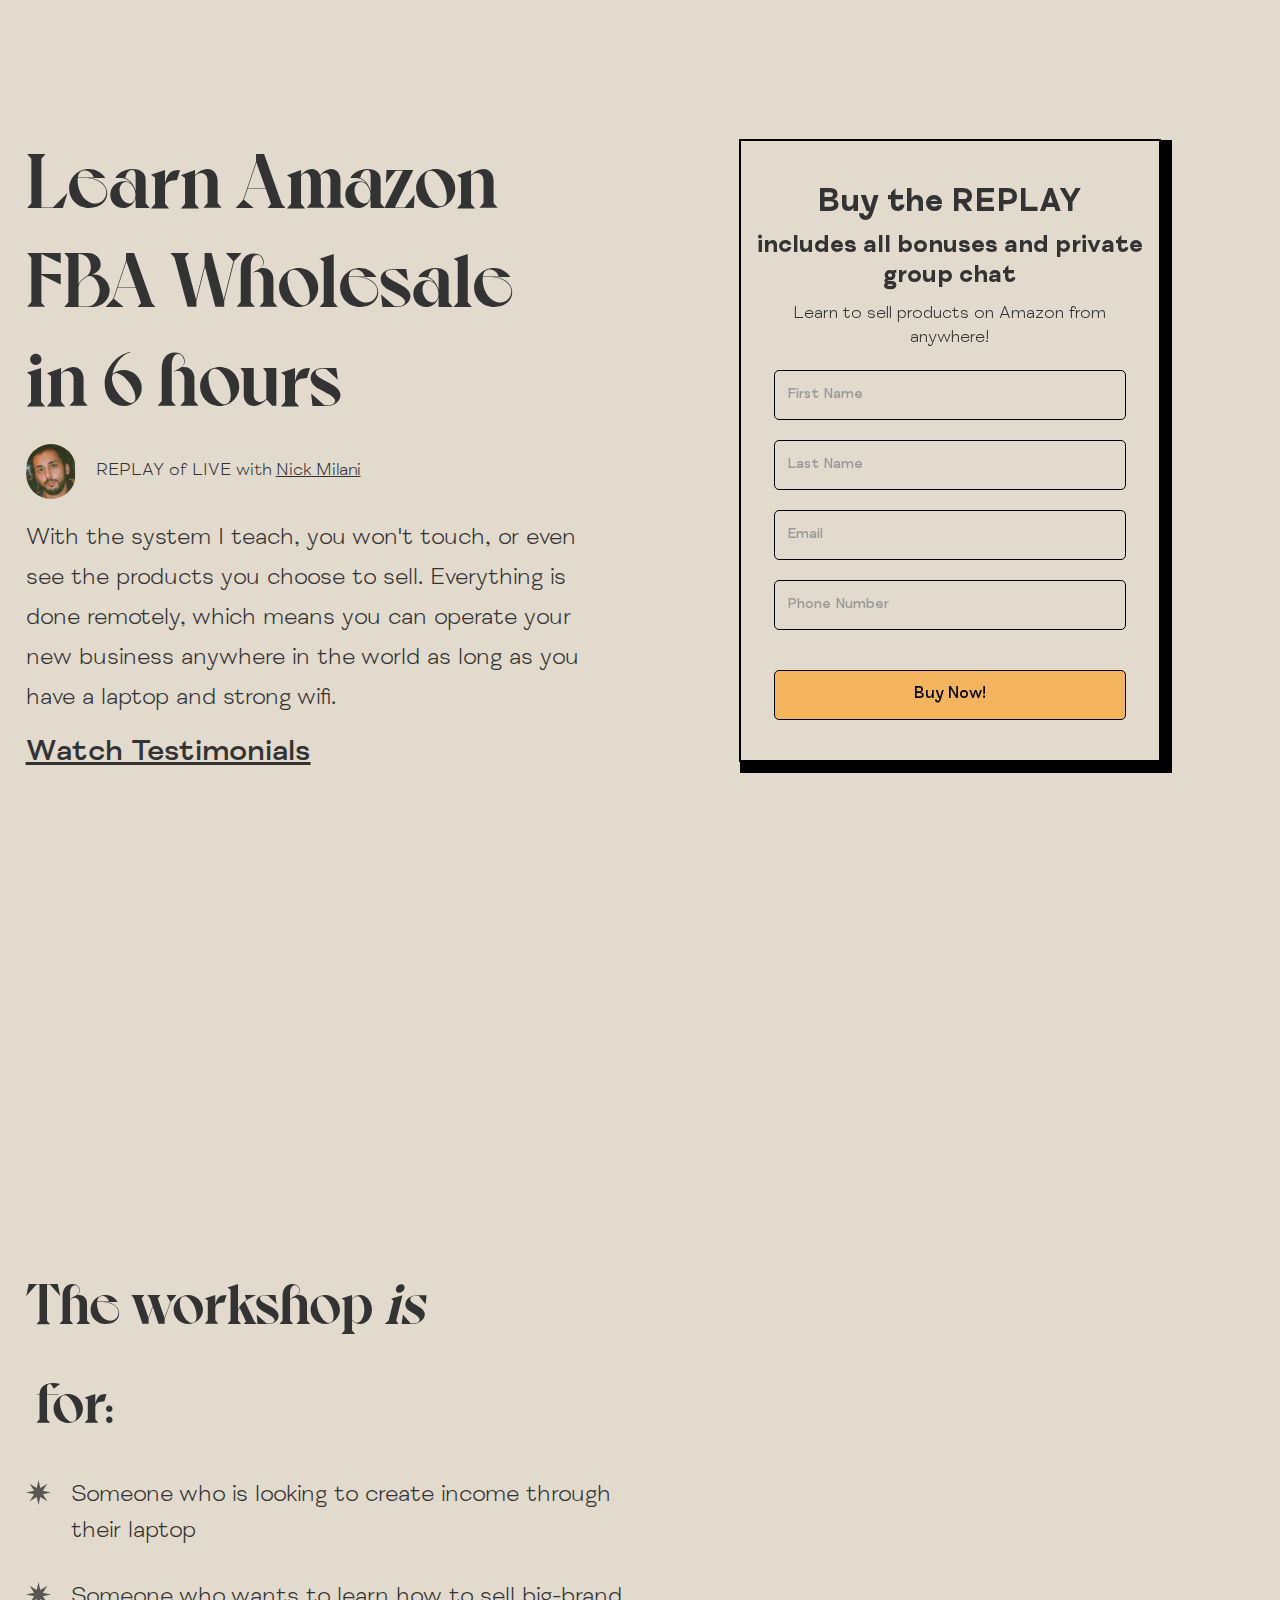
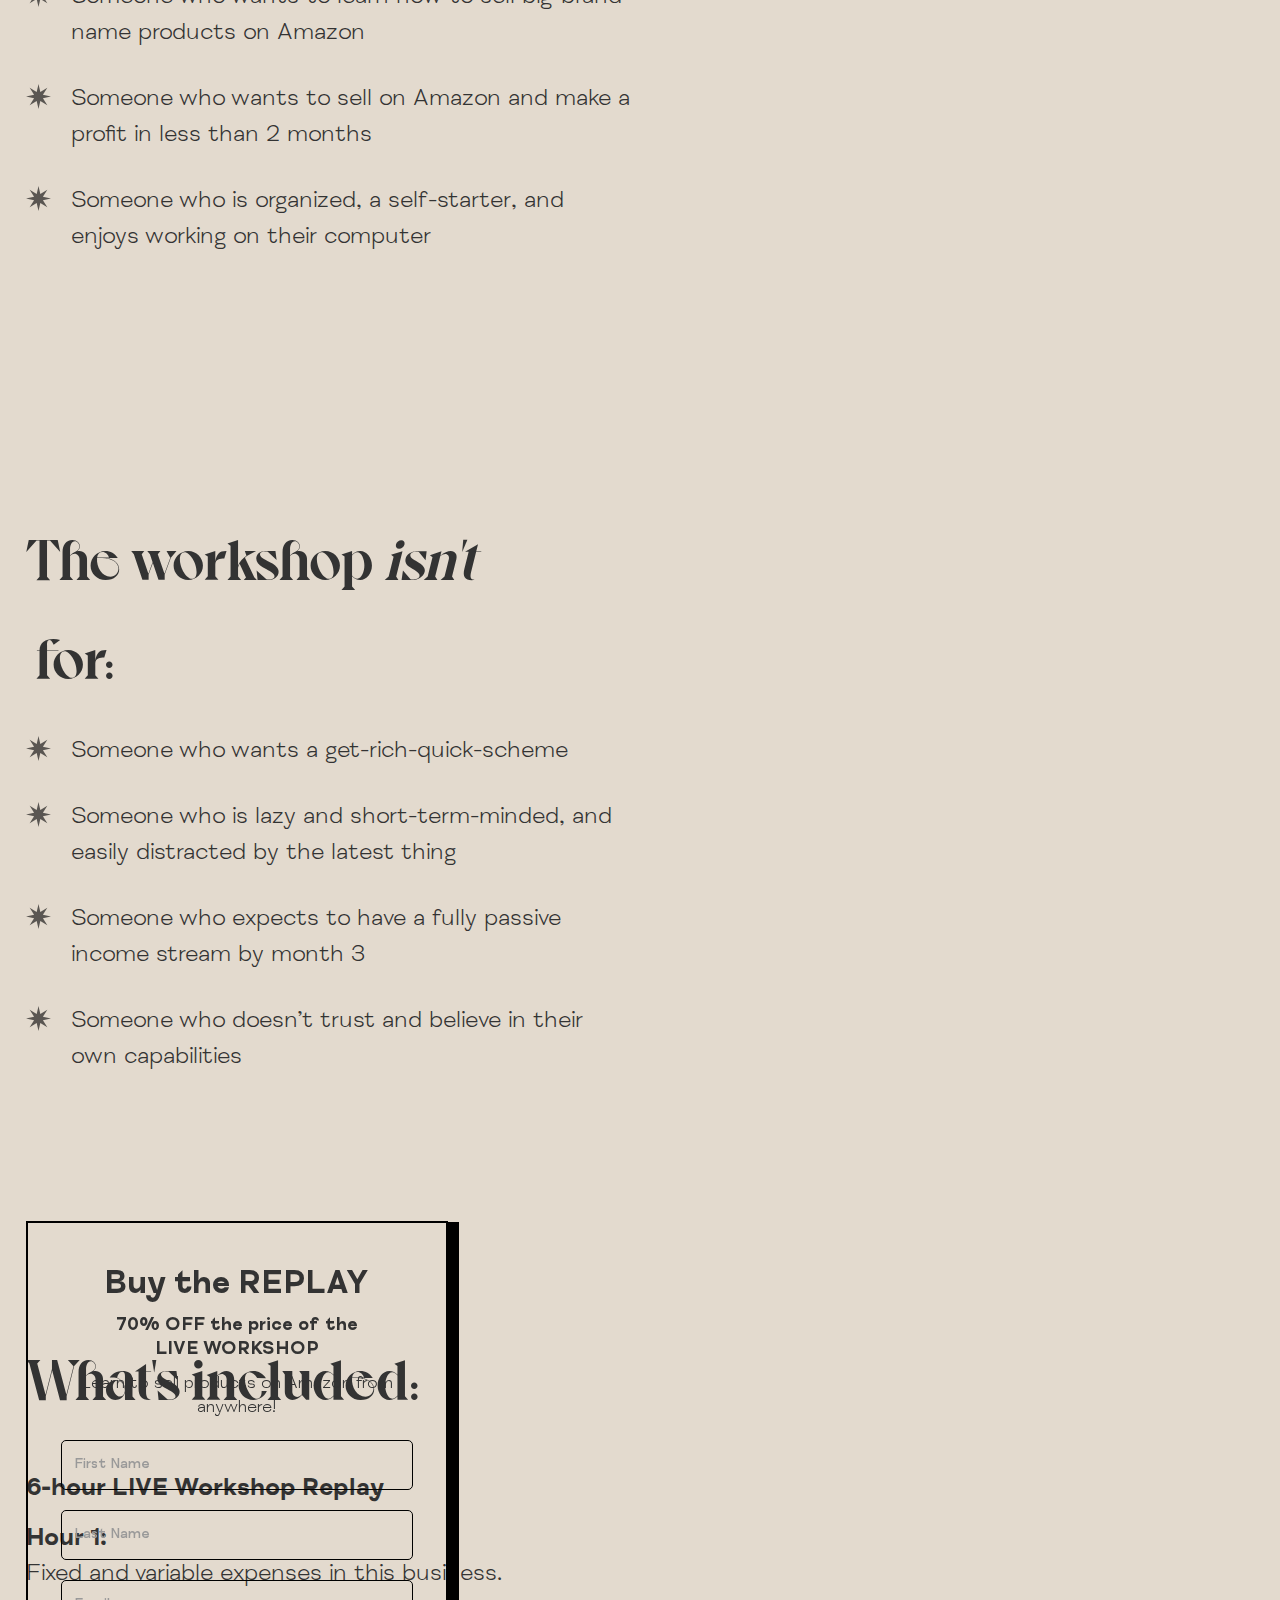
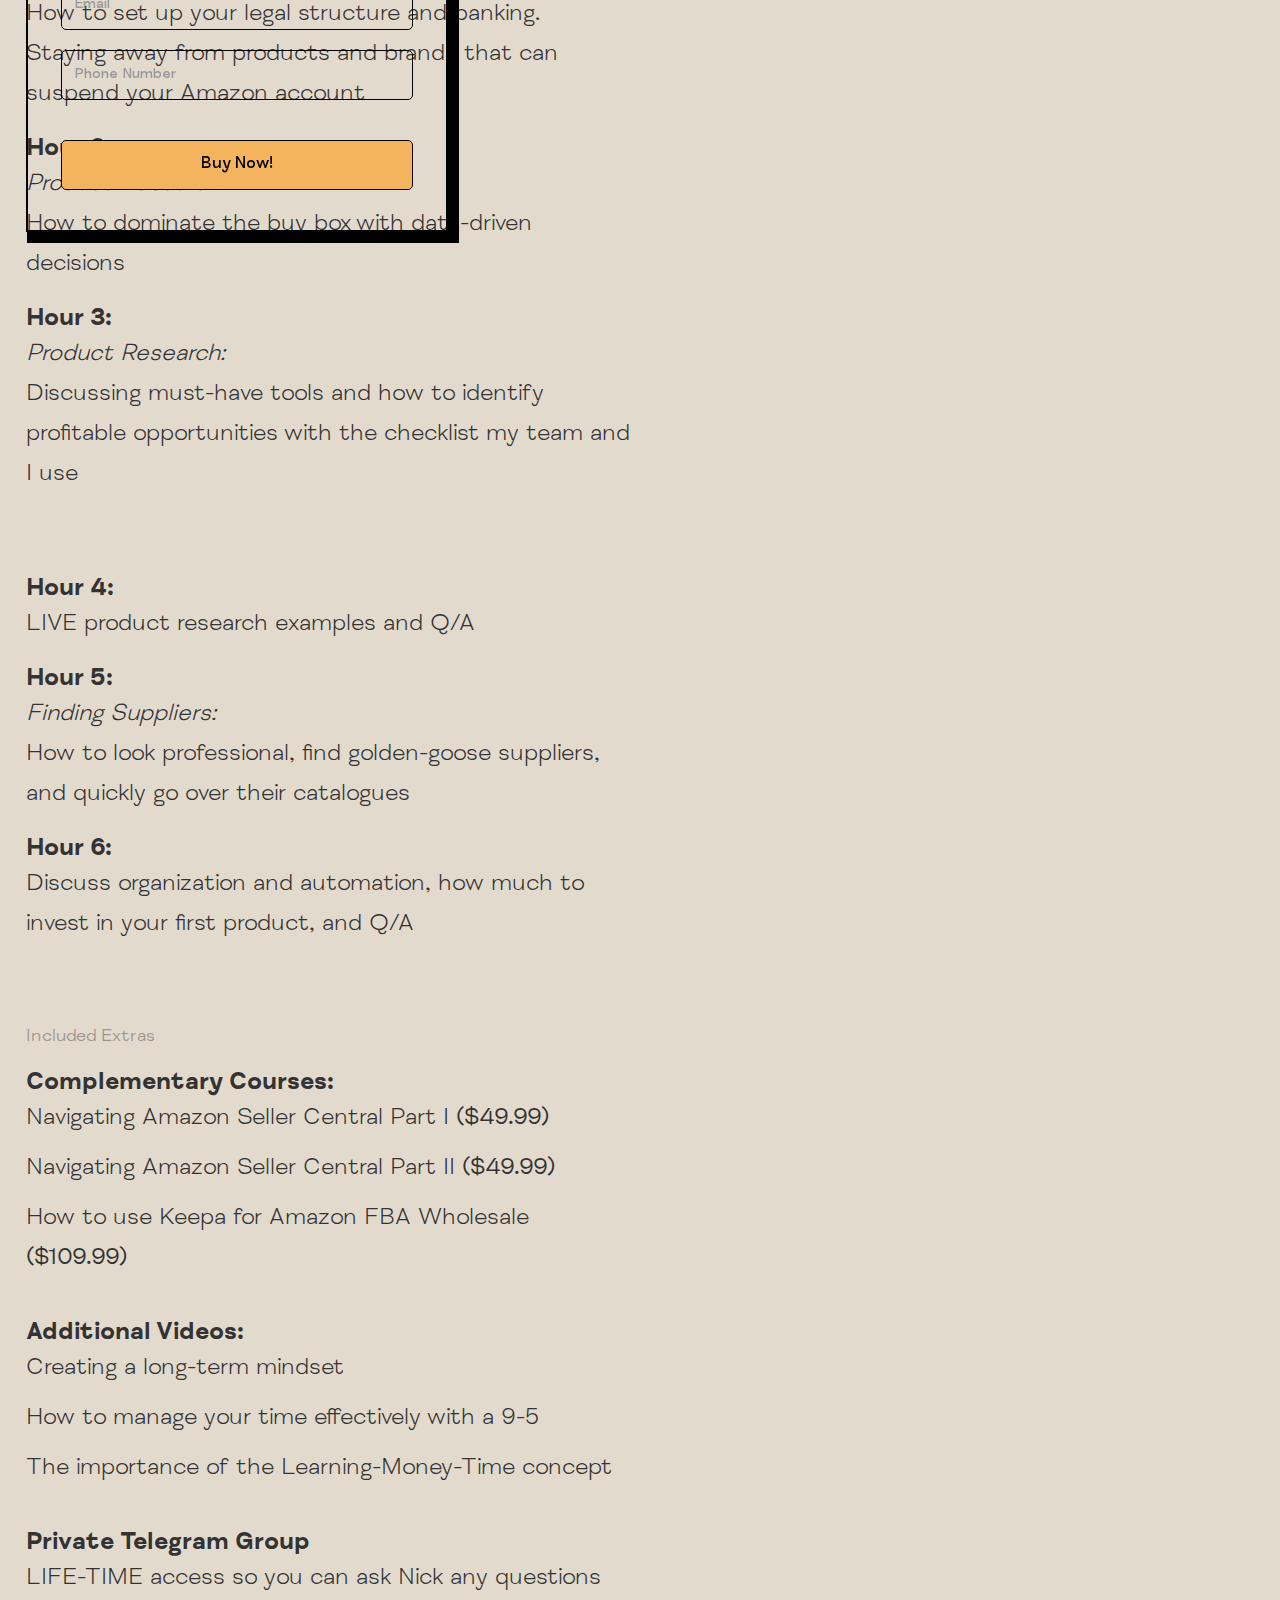
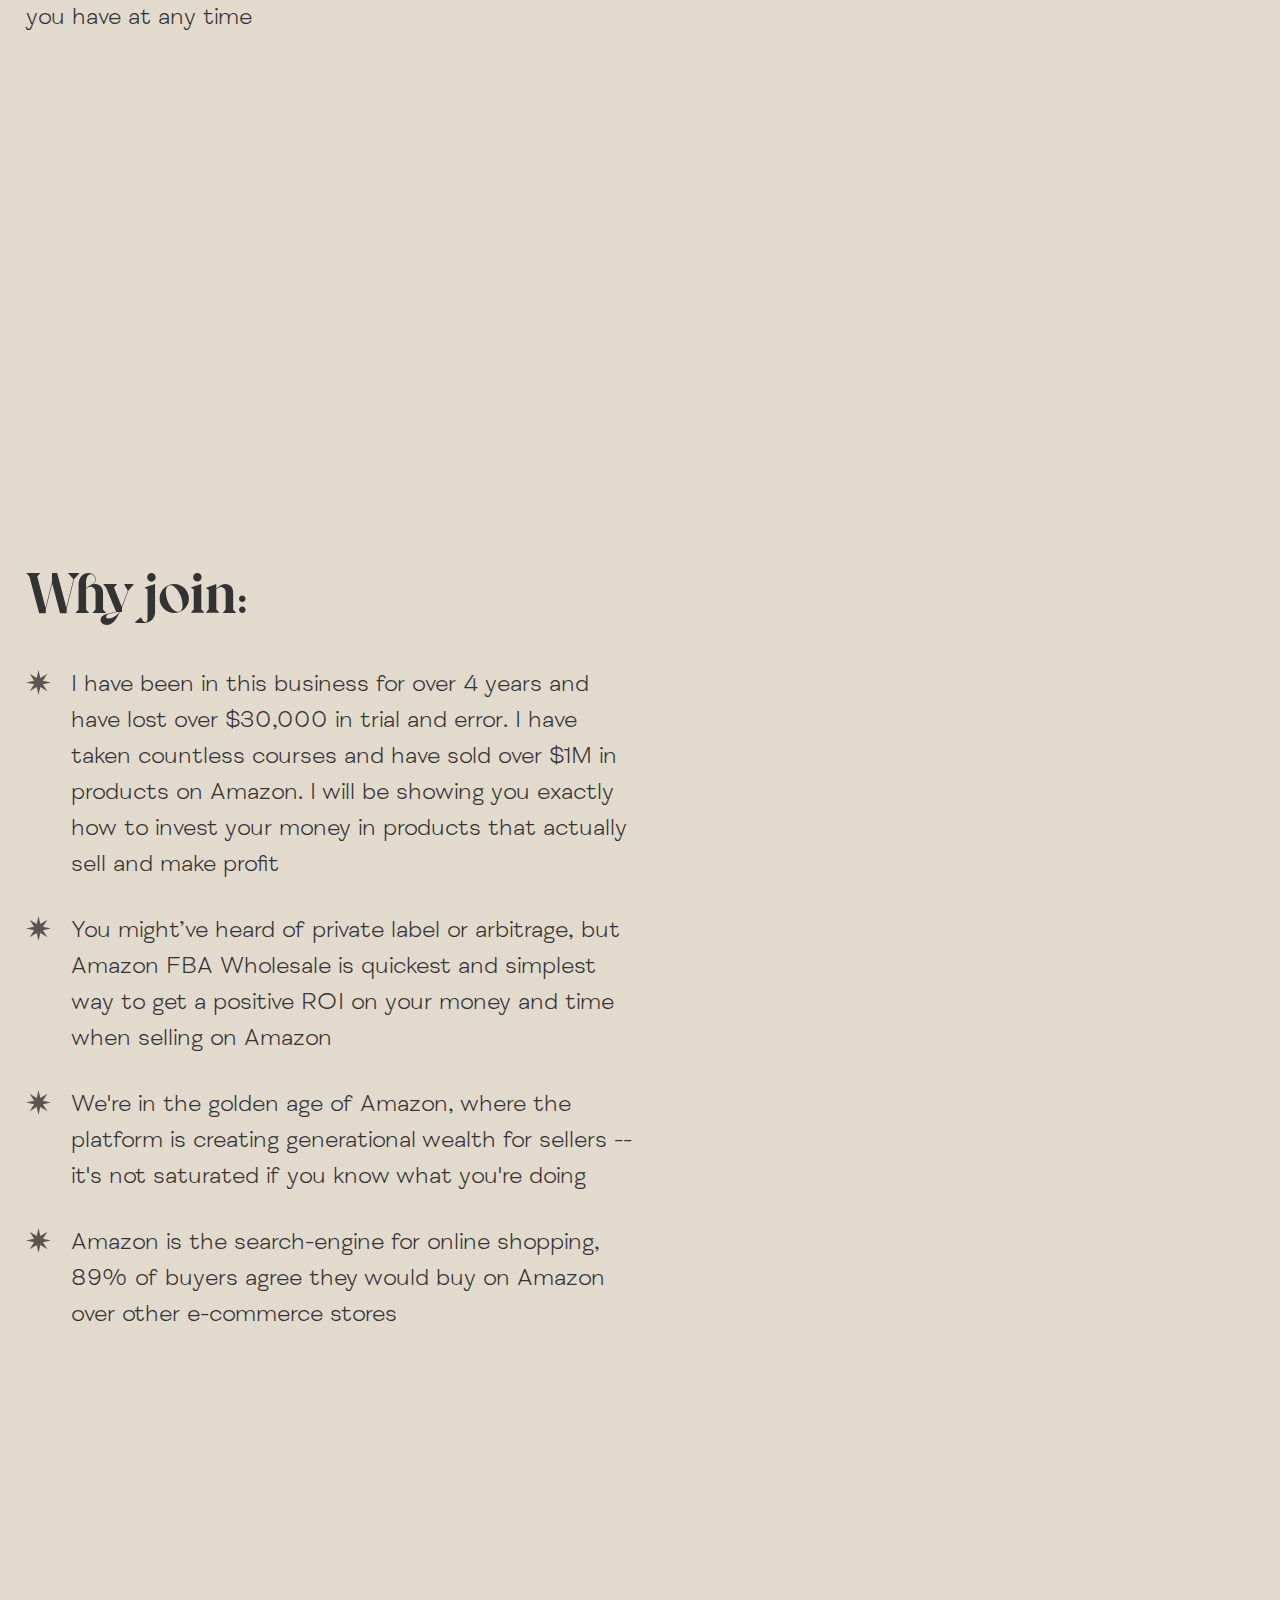
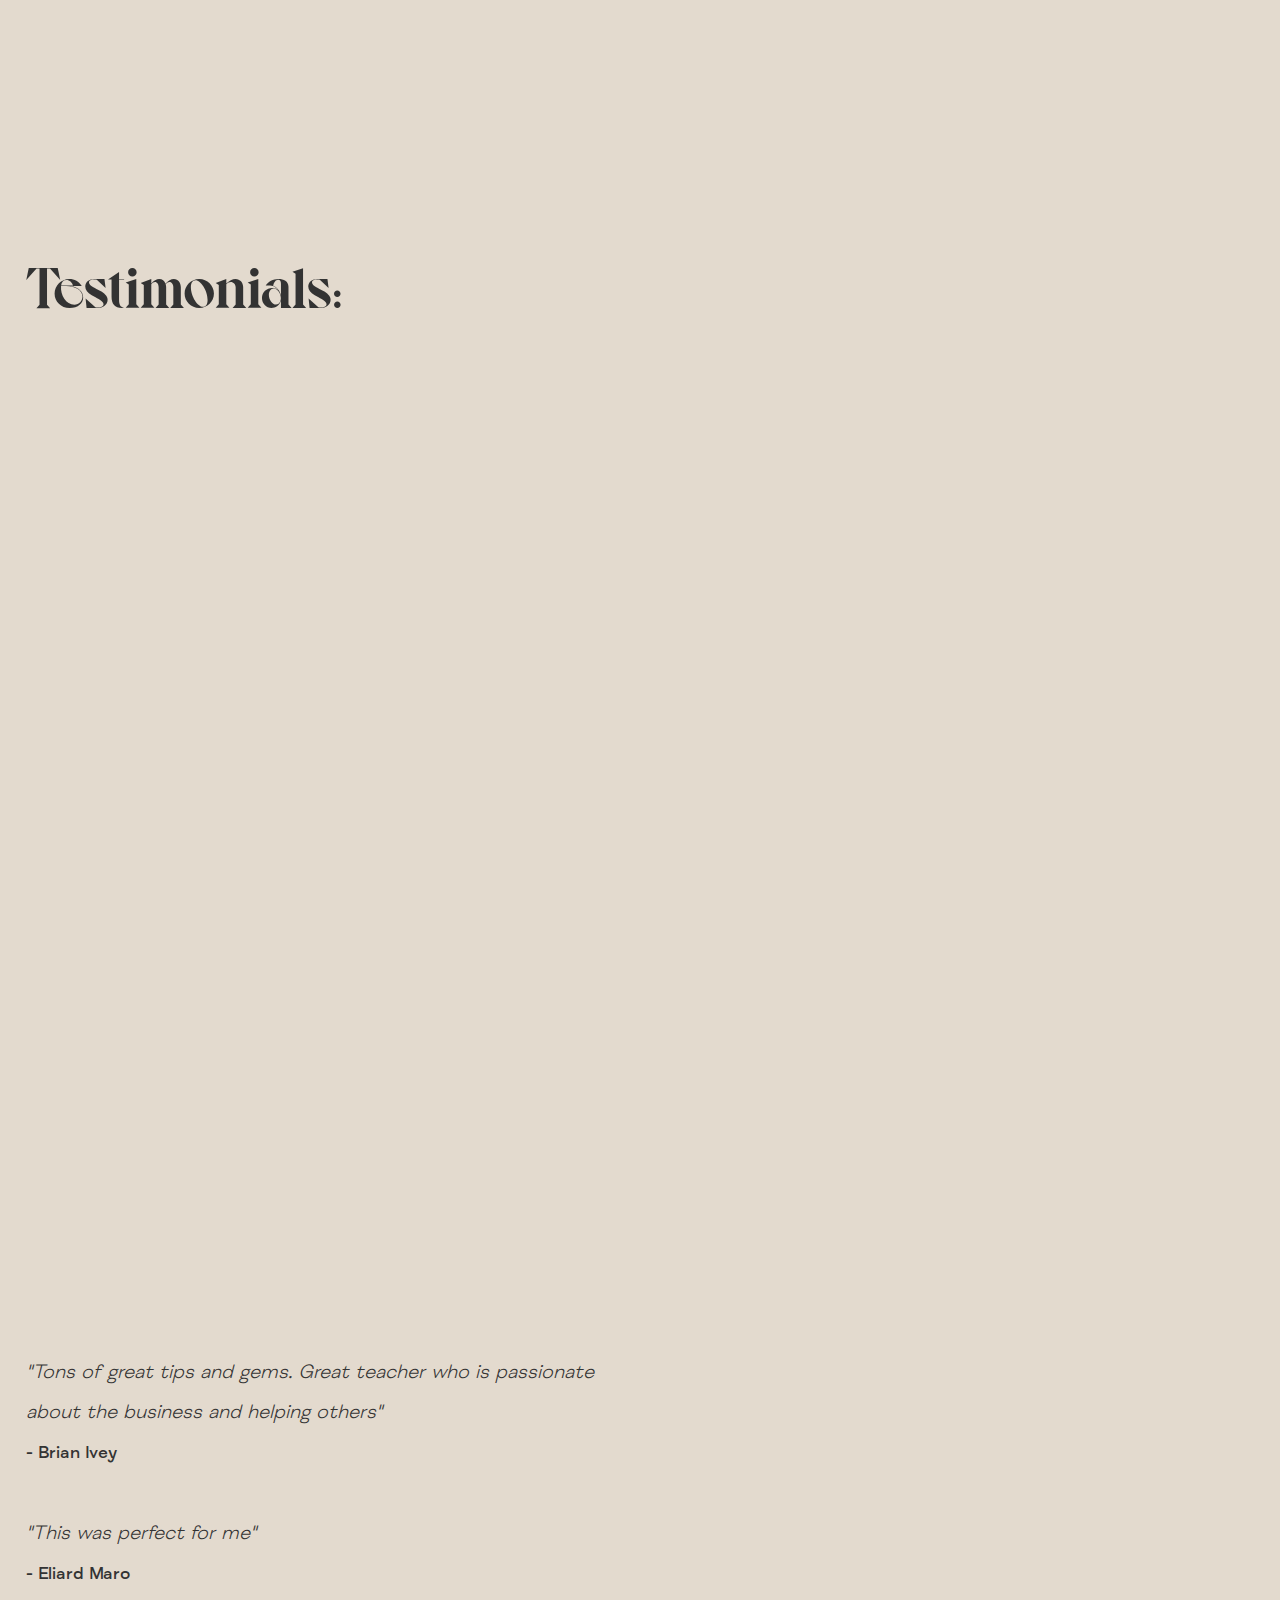
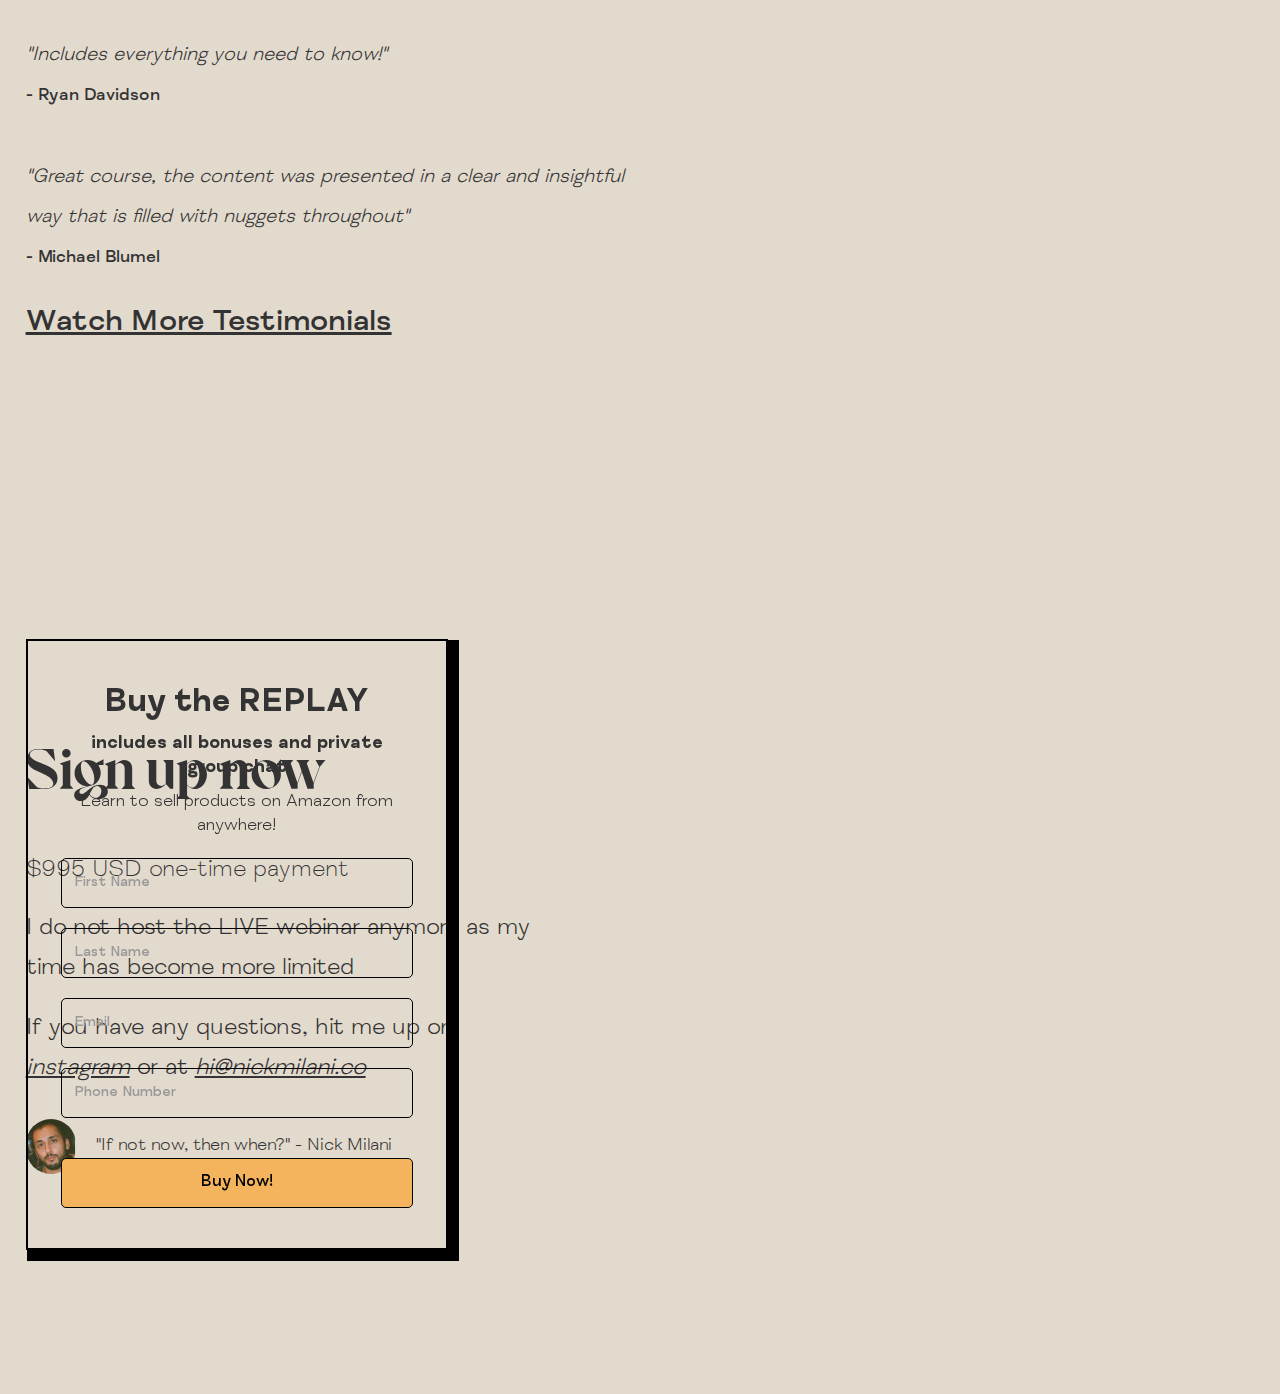
==== commit 728aa779: "1.1" ====
--- a/index.html
+++ b/index.html
@@ -1,9 +1,9 @@
-<!DOCTYPE html><!--  Last Published: Thu May 12 2022 12:18:05 GMT+0000 (Coordinated Universal Time)  -->
+<!DOCTYPE html><!--  Last Published: Thu May 12 2022 14:28:01 GMT+0000 (Coordinated Universal Time)  -->
 <html data-wf-page="623a6722804e01824e9d5174" data-wf-site="623a6722804e014ad79d5173">
 <head>
   <meta charset="utf-8">
-  <title>Learn Amazon FBA Wholesale in 2 Days | by Nick Milani</title>
-  <meta content="This is an online workshop open once every quarter! You might’ve heard of private label or arbitrage, but let’s chat about Amazon FBA Wholesale. The simplest and quickest way to get a positive ROI on your money and time when selling on Amazon" name="description">
+  <title>Learn Amazon FBA Wholesale in 6 Hours | by Nick Milani</title>
+  <meta content="You might’ve heard of private label or arbitrage, but let’s chat about Amazon FBA Wholesale. The simplest and quickest way to get a positive ROI on your money and time when selling on Amazon" name="description">
   <meta content="width=device-width, initial-scale=1" name="viewport">
   <link href="css/normalize.css" rel="stylesheet" type="text/css">
   <link href="css/components.css" rel="stylesheet" type="text/css">
@@ -19,7 +19,7 @@
       <div class="div-block">
         <h1 class="w-basic-heading heading">Learn Amazon FBA Wholesale in 6 hours</h1>
         <div class="div-block-9">
-          <div class="div-block-10"><img src="images/Screen-Shot-2021-07-30-at-12.10.20-PM.png" loading="lazy" sizes="(max-width: 479px) 17vw, 50px" srcset="images/Screen-Shot-2021-07-30-at-12.10.20-PM-p-500.png 500w, images/Screen-Shot-2021-07-30-at-12.10.20-PM.png 574w" alt="" class="image-2">
+          <div class="div-block-10"><img src="images/Screen-Shot-2021-07-30-at-12.10.20-PM.png" loading="lazy" sizes="(max-width: 479px) 15vw, 50px" srcset="images/Screen-Shot-2021-07-30-at-12.10.20-PM-p-500.png 500w, images/Screen-Shot-2021-07-30-at-12.10.20-PM.png 574w" alt="" class="image-2">
             <h3 class="w-basic-heading heading-11">REPLAY of LIVE with <a href="http://instagram.com/nickynickster" target="_blank" class="link-3">Nick Milani</a>
             </h3>
           </div>
@@ -244,7 +244,7 @@
           <h3 class="w-basic-heading heading-2">I do not host the LIVE webinar anymore as my time has become more limited</h3>
           <h3 class="w-basic-heading heading-2">If you have any questions, hit me up on <a href="http://instagram.com/nickynickster" target="_blank" class="link-2">instagram</a> or at <a href="mailto:hi@nickmilani.co" class="link">hi@nickmilani.co</a>
           </h3>
-          <div class="div-block-10 _2"><img src="images/Screen-Shot-2021-07-30-at-12.10.20-PM.png" loading="lazy" sizes="(max-width: 479px) 17vw, 50px" srcset="images/Screen-Shot-2021-07-30-at-12.10.20-PM-p-500.png 500w, images/Screen-Shot-2021-07-30-at-12.10.20-PM.png 574w" alt="" class="image-2">
+          <div class="div-block-10 _2"><img src="images/Screen-Shot-2021-07-30-at-12.10.20-PM.png" loading="lazy" sizes="(max-width: 479px) 14vw, 50px" srcset="images/Screen-Shot-2021-07-30-at-12.10.20-PM-p-500.png 500w, images/Screen-Shot-2021-07-30-at-12.10.20-PM.png 574w" alt="" class="image-2">
             <h3 class="w-basic-heading heading-11">&quot;If not now, then when?&quot; - Nick Milani<a href="#" class="link-3"></a>
             </h3>
           </div>
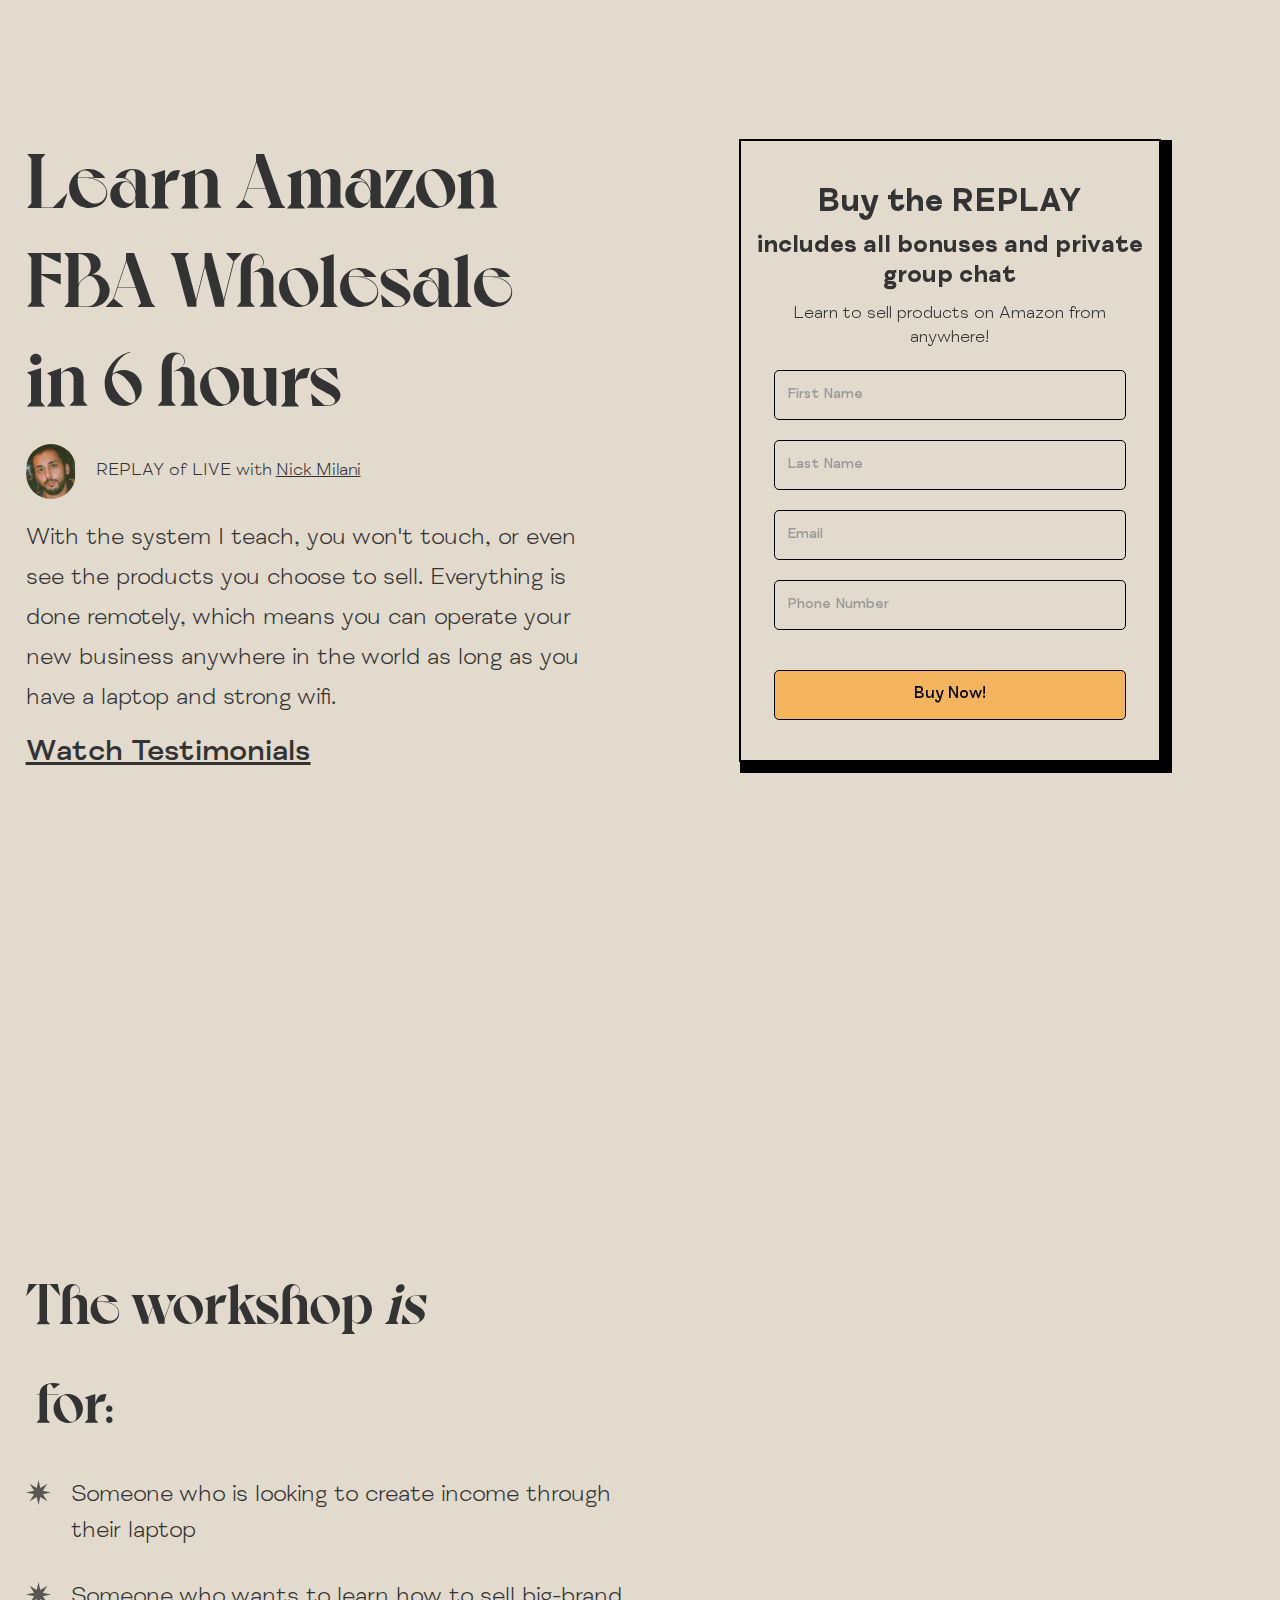
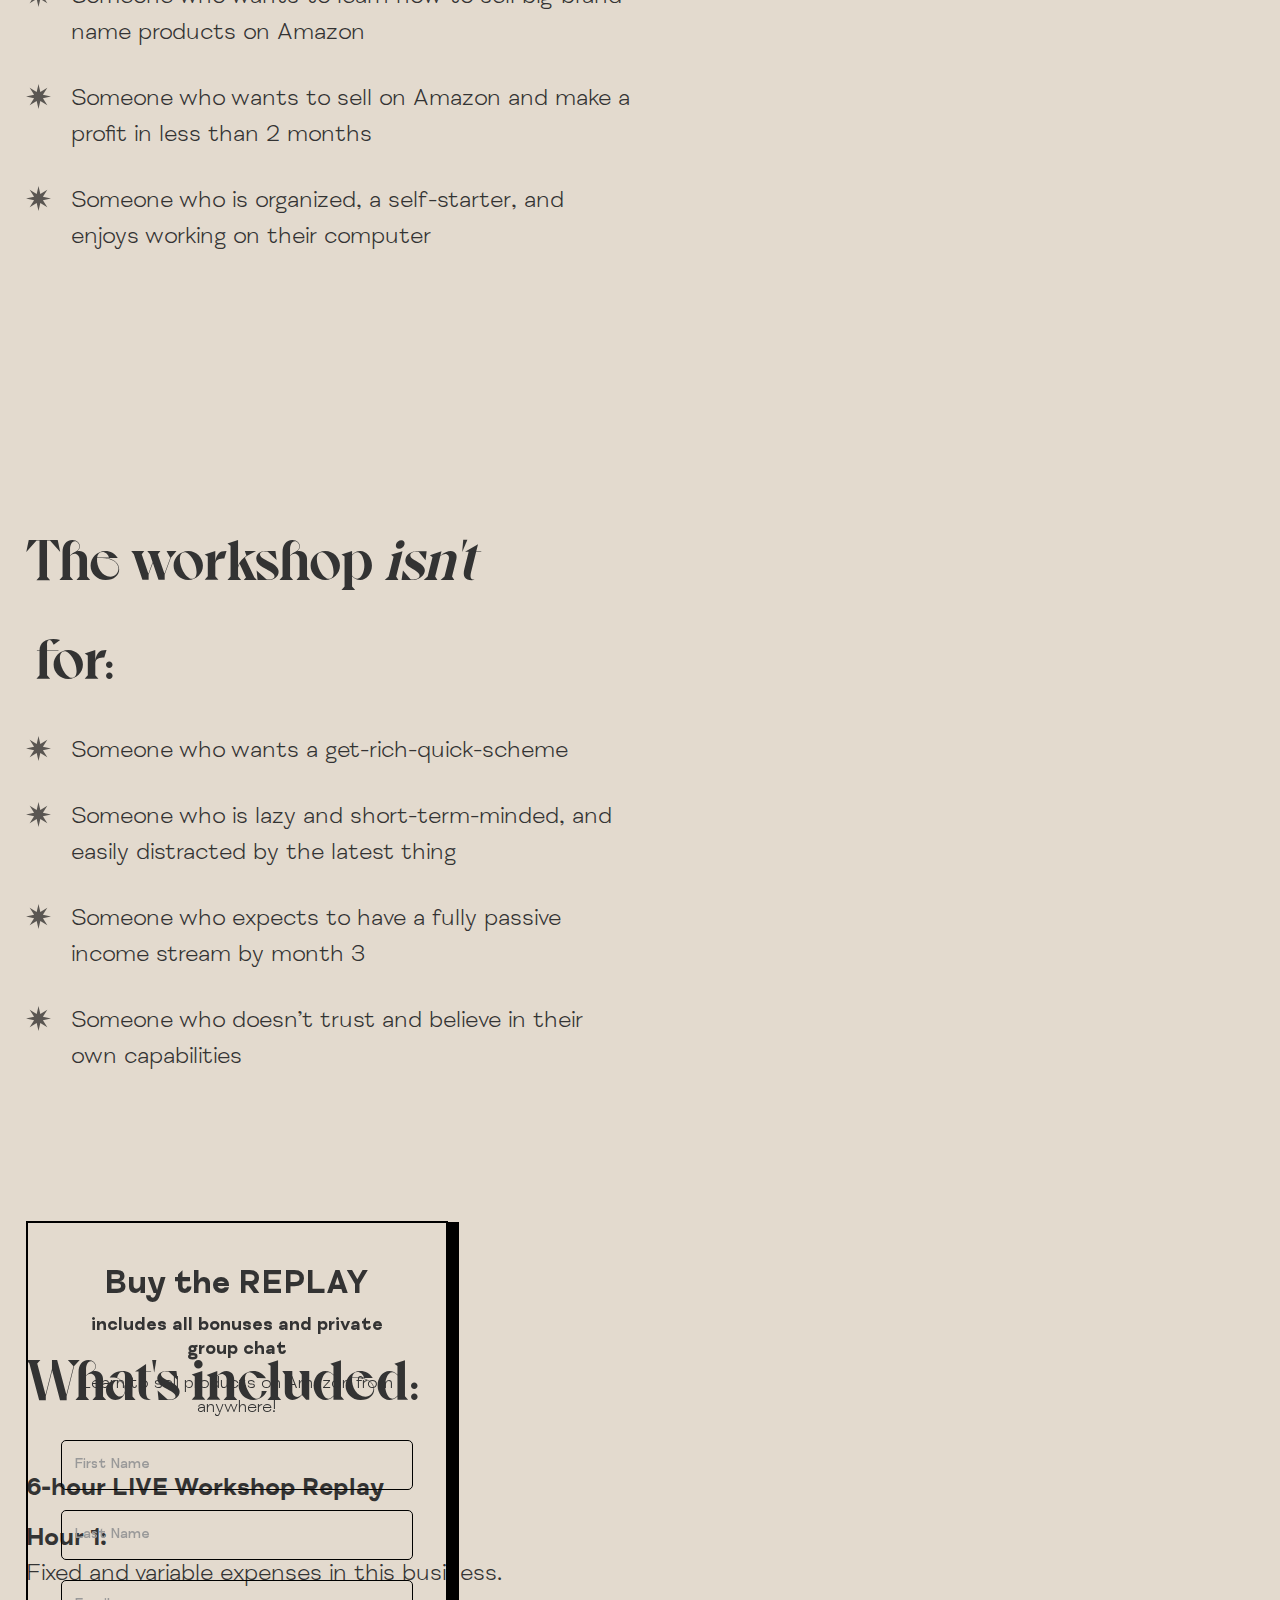
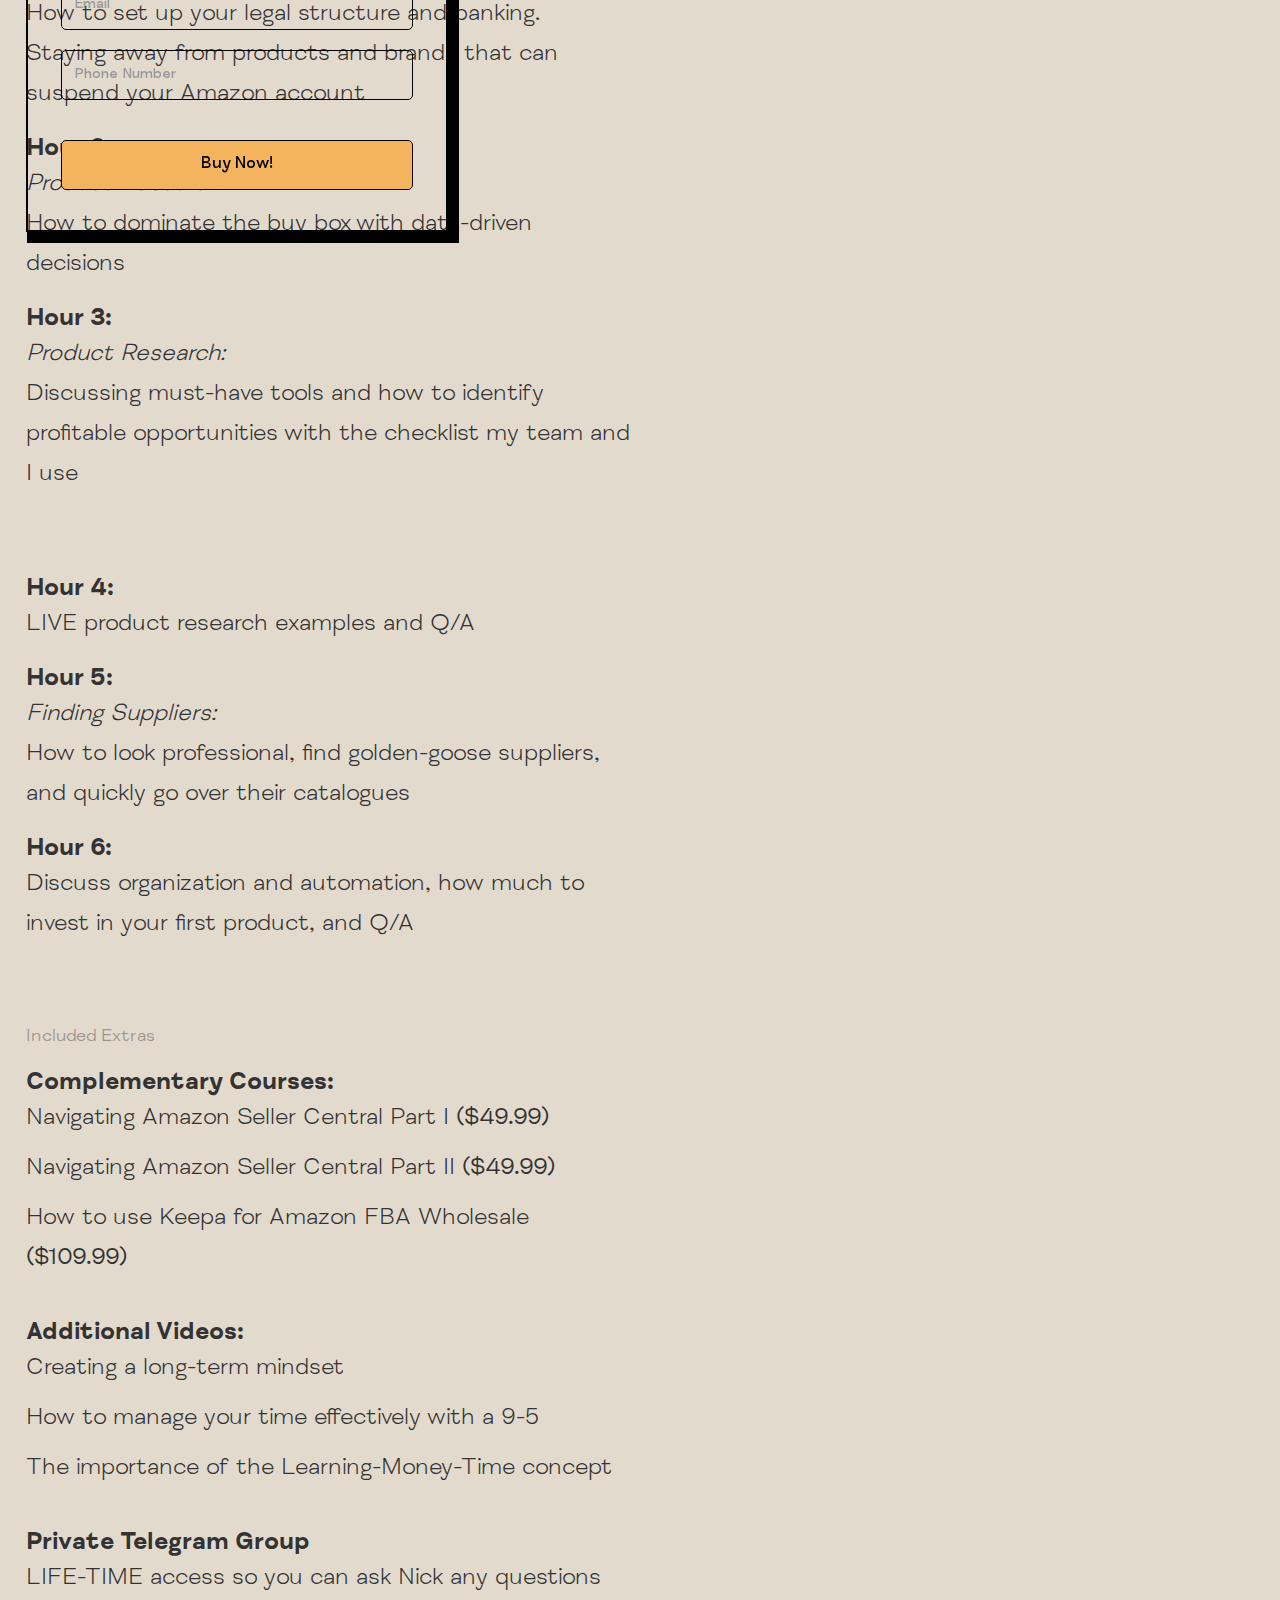
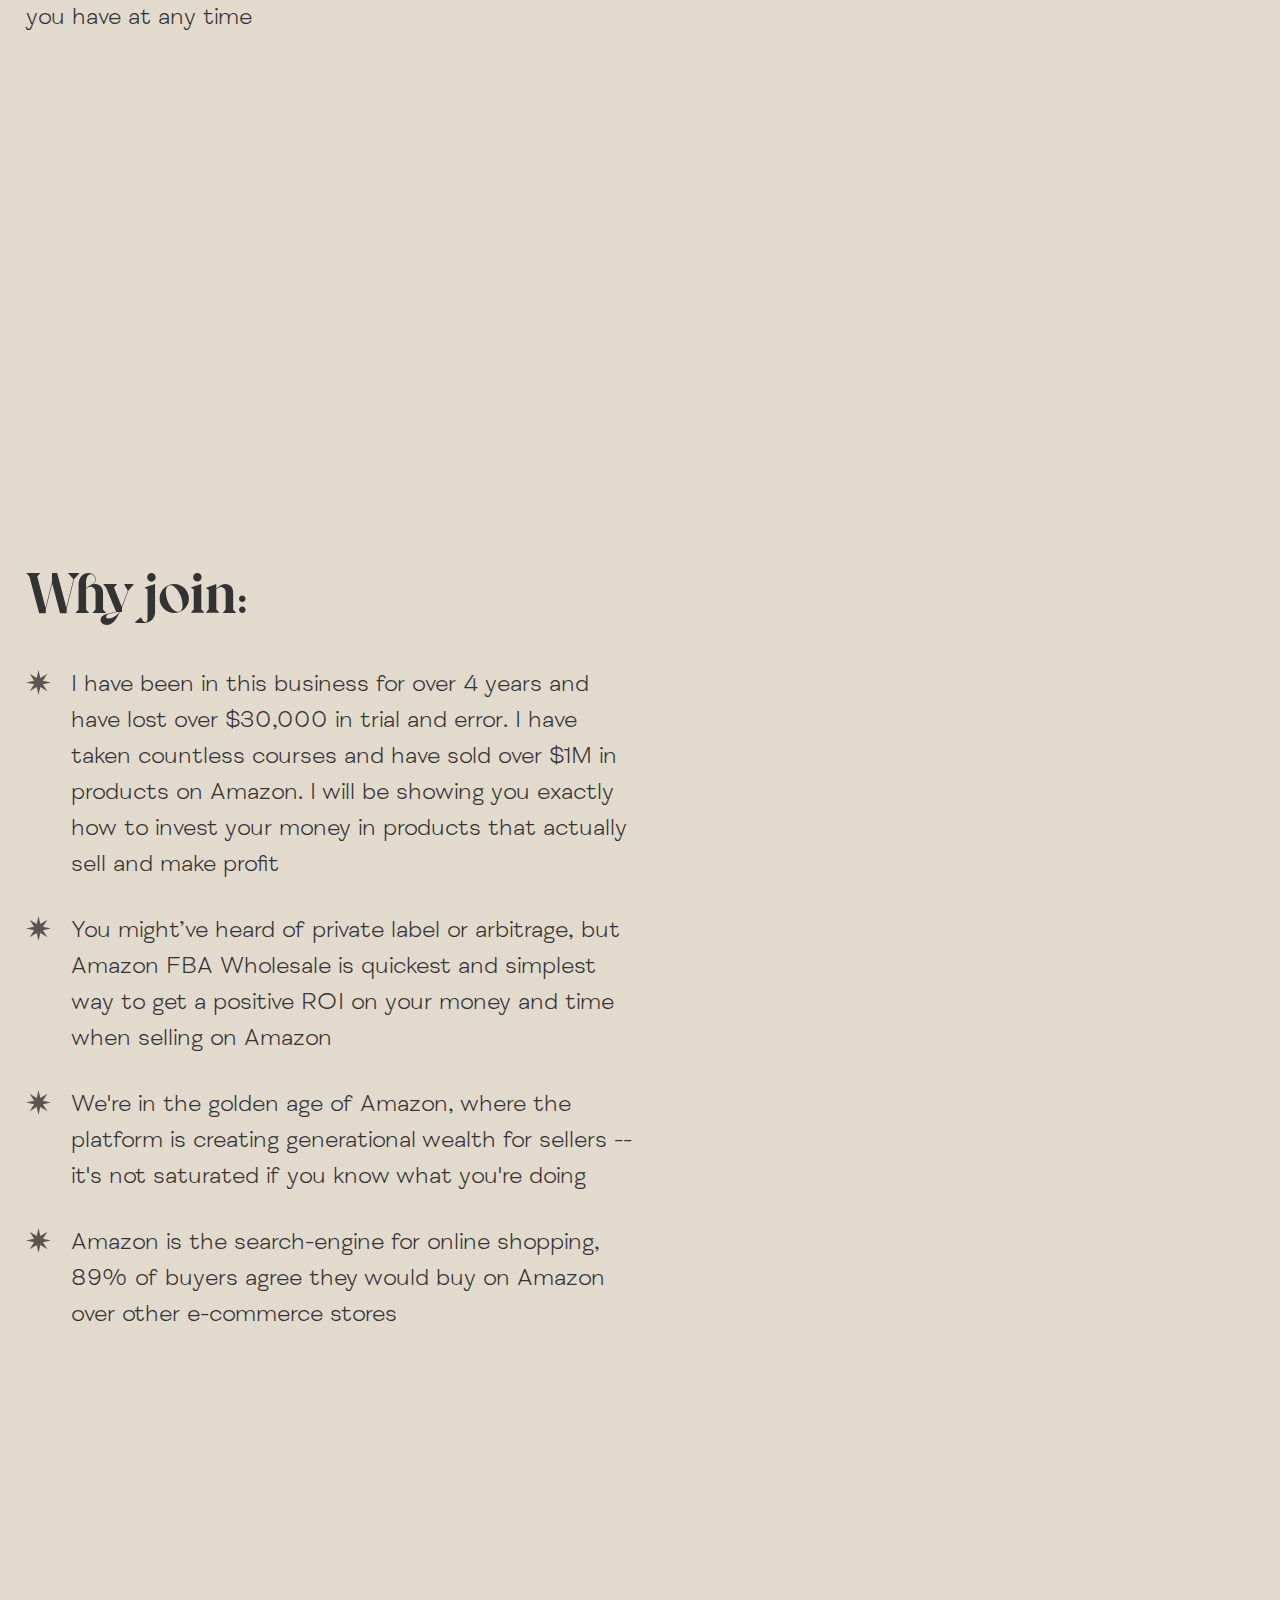
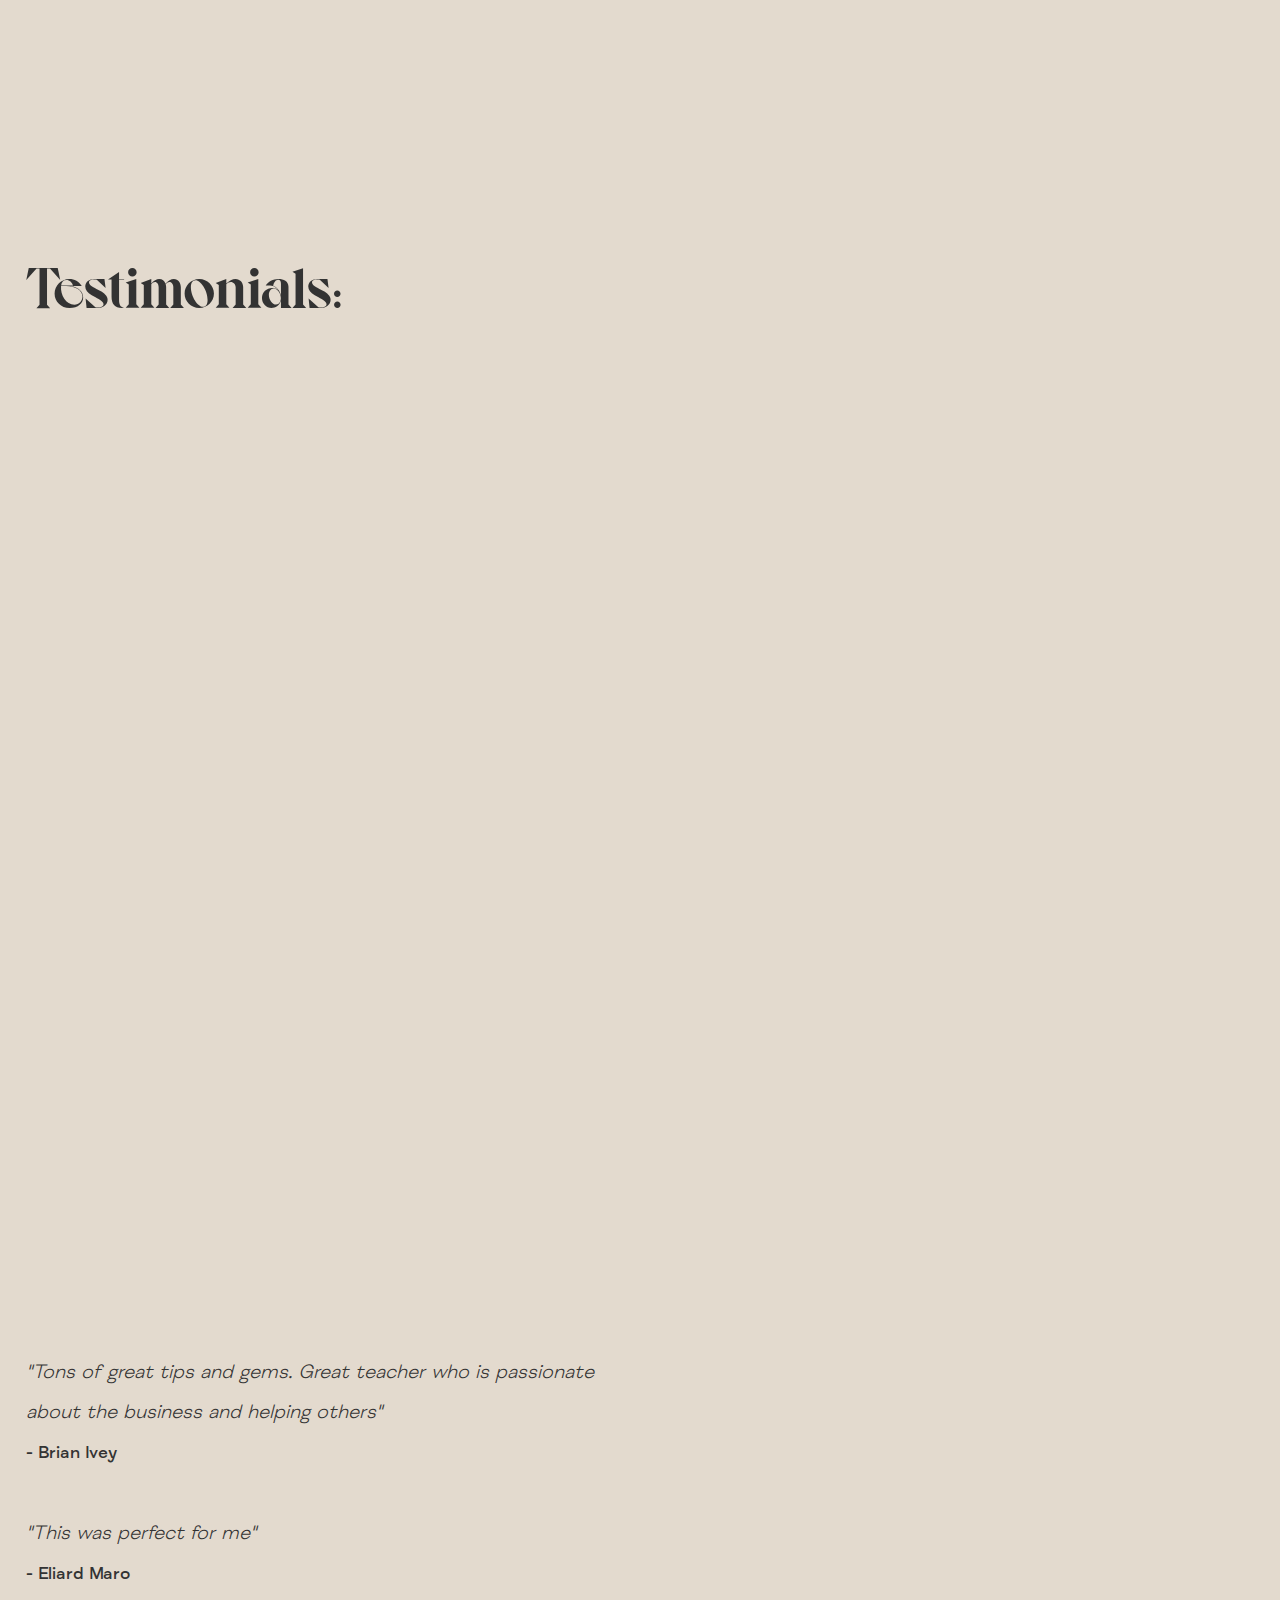
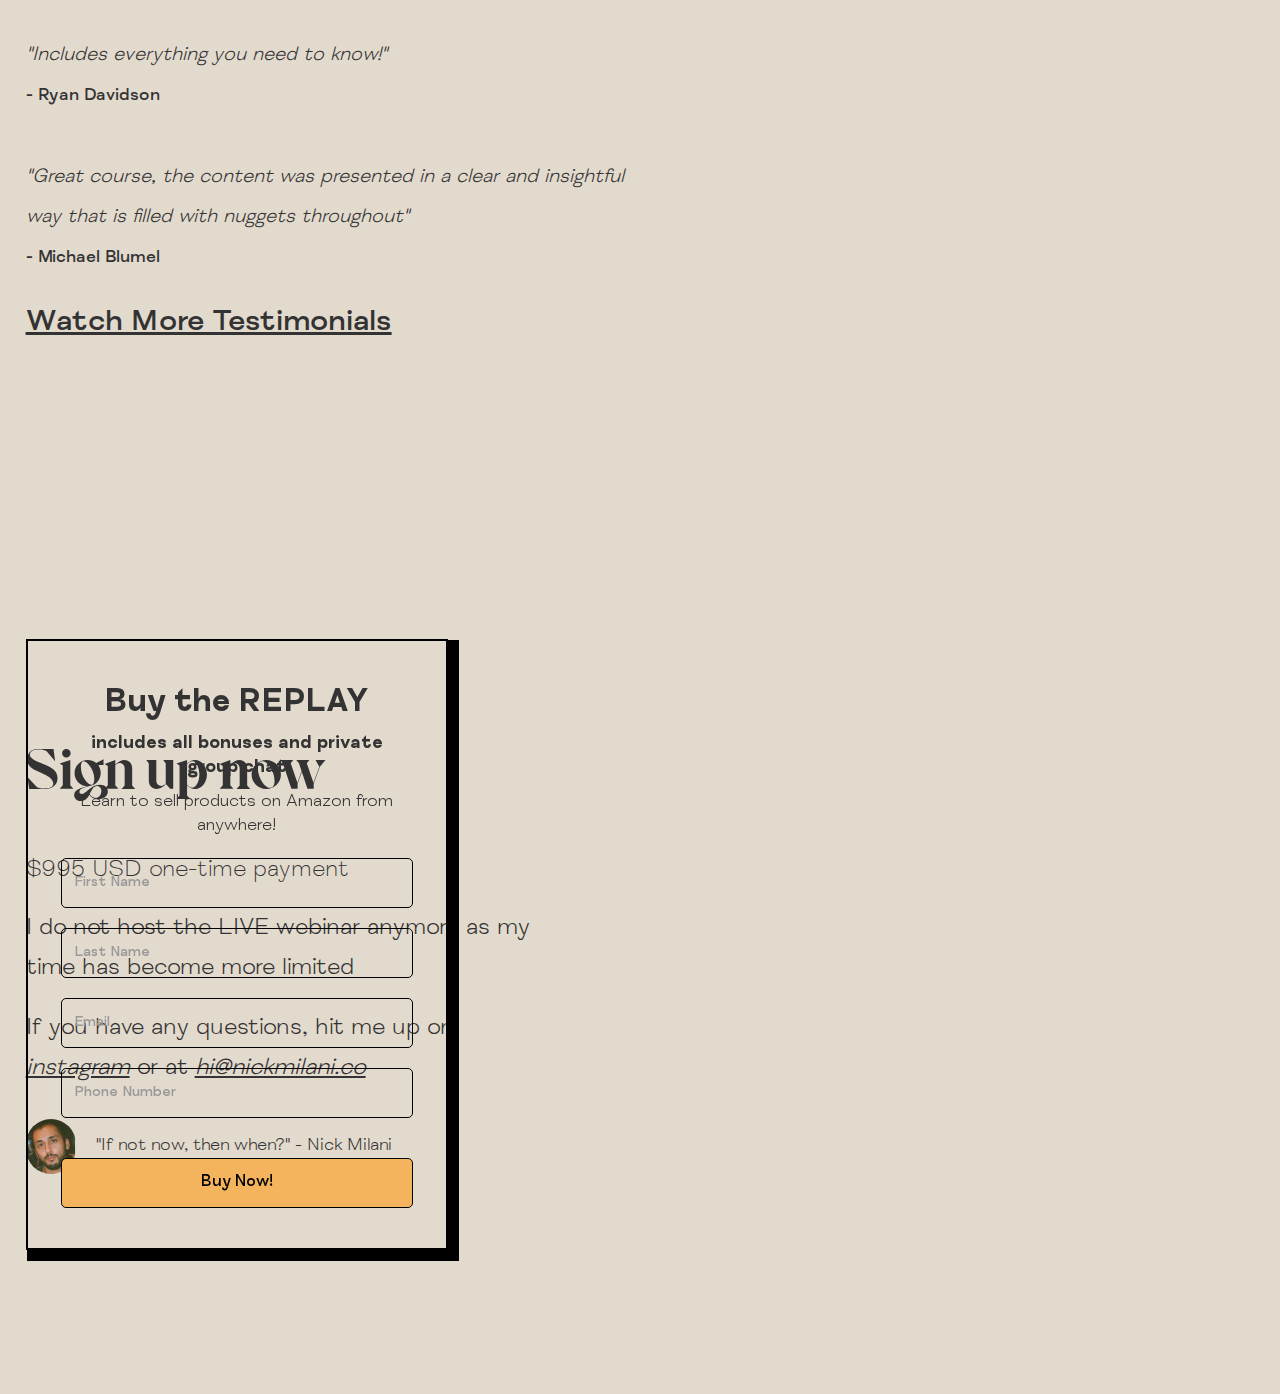
==== commit 57bdd5c2: "1.2 w/ free guide" ====
--- a/index.html
+++ b/index.html
@@ -1,4 +1,4 @@
-<!DOCTYPE html><!--  Last Published: Thu May 12 2022 14:28:01 GMT+0000 (Coordinated Universal Time)  -->
+<!DOCTYPE html><!--  Last Published: Wed May 18 2022 16:36:02 GMT+0000 (Coordinated Universal Time)  -->
 <html data-wf-page="623a6722804e01824e9d5174" data-wf-site="623a6722804e014ad79d5173">
 <head>
   <meta charset="utf-8">
@@ -17,33 +17,33 @@
   <div class="section wf-section">
     <div class="w-layout-grid grid">
       <div class="div-block">
-        <h1 class="w-basic-heading heading">Learn Amazon FBA Wholesale in 6 hours</h1>
+        <h1 class="heading">Learn Amazon FBA Wholesale in 6 hours</h1>
         <div class="div-block-9">
-          <div class="div-block-10"><img src="images/Screen-Shot-2021-07-30-at-12.10.20-PM.png" loading="lazy" sizes="(max-width: 479px) 15vw, 50px" srcset="images/Screen-Shot-2021-07-30-at-12.10.20-PM-p-500.png 500w, images/Screen-Shot-2021-07-30-at-12.10.20-PM.png 574w" alt="" class="image-2">
-            <h3 class="w-basic-heading heading-11">REPLAY of LIVE with <a href="http://instagram.com/nickynickster" target="_blank" class="link-3">Nick Milani</a>
+          <div class="div-block-10"><img src="images/Screen-Shot-2021-07-30-at-12.10.20-PM.png" loading="lazy" sizes="(max-width: 479px) 17vw, 50px" srcset="images/Screen-Shot-2021-07-30-at-12.10.20-PM-p-500.png 500w, images/Screen-Shot-2021-07-30-at-12.10.20-PM.png 574w" alt="" class="image-2">
+            <h3 class="heading-11">REPLAY of LIVE with <a href="http://instagram.com/nickynickster" target="_blank" class="link-3">Nick Milani</a>
             </h3>
           </div>
         </div>
-        <h3 class="w-basic-heading heading-2">With the system I teach, you won&#x27;t touch, or even see the products you choose to sell. Everything is done remotely, which means you can operate your new business anywhere in the world as long as you have a laptop and strong wifi.</h3>
+        <h3 class="heading-2">With the system I teach, you won&#x27;t touch, or even see the products you choose to sell. Everything is done remotely, which means you can operate your new business anywhere in the world as long as you have a laptop and strong wifi.</h3>
         <div class="div-block-16">
           <a href="#Testimonials" class="link-6">Watch Testimonials</a>
         </div>
         <div>
-          <h1 class="w-basic-heading heading-13">~CURRENTLY CLOSED~</h1>
-        </div>
-        <div>
-          <h1 class="w-basic-heading heading-13">~CURRENTLY CLOSED~</h1>
-        </div>
-        <div>
-          <h1 class="w-basic-heading heading-13">~CURRENTLY CLOSED~</h1>
+          <h1 class="heading-13">~CURRENTLY CLOSED~</h1>
+        </div>
+        <div>
+          <h1 class="heading-13">~CURRENTLY CLOSED~</h1>
+        </div>
+        <div>
+          <h1 class="heading-13">~CURRENTLY CLOSED~</h1>
         </div>
       </div>
       <div id="w-node-_08d4ff4e-9645-267b-8b83-b68a3c113f66-4e9d5174" class="div-block-6">
         <div class="div-block-2">
           <div class="div-block-3">
-            <h2 class="w-basic-heading heading-4">Buy the REPLAY</h2>
-            <h3 class="w-basic-heading heading-4 _2">includes all bonuses and private group chat</h3>
-            <h4 class="w-basic-heading heading-5">Learn to sell products on Amazon from anywhere!</h4>
+            <h2 class="heading-4">Buy the REPLAY</h2>
+            <h3 class="heading-4 _2">includes all bonuses and private group chat</h3>
+            <h4 class="heading-5">Learn to sell products on Amazon from anywhere!</h4>
             <div>
               <div class="w-form">
                 <form id="email-form" name="email-form" data-name="Email Form" redirect="https://buy.stripe.com/9AQ8AdcHcdQhdc47sD" data-redirect="https://buy.stripe.com/9AQ8AdcHcdQhdc47sD" method="post" action="https://nickmilani.us5.list-manage.com/subscribe/post?u=434cd1b75ad5899ec4b60a2c0&amp;amp;id=663e9e40d6" class="form"><input type="text" class="text-field-4 w-input" maxlength="256" name="FNAME" data-name="FNAME" placeholder="First Name" id="FNAME" required=""><input type="text" class="text-field w-input" maxlength="256" name="LNAME" data-name="LNAME" placeholder="Last Name" id="LNAME" required=""><input type="email" class="text-field-2 w-input" maxlength="256" name="EMAIL" data-name="EMAIL" placeholder="Email" id="EMAIL-6" required=""><input type="tel" class="text-field-3 w-input" maxlength="256" name="PHONE" data-name="PHONE" placeholder="Phone Number" id="PHONE-3" required=""><input type="submit" value="Buy Now!" data-wait="Please wait..." class="submit-button w-button"></form>
@@ -64,7 +64,7 @@
     <div>
       <div class="w-layout-grid grid-2">
         <div>
-          <h2 class="w-basic-heading heading _2">The workshop <em>is</em>  for:</h2>
+          <h2 class="heading _2">The workshop <em>is</em>  for:</h2>
           <div class="div-block-8 _2"><img src="images/Star-6.svg" loading="lazy" alt="" class="image">
             <div class="text-block">Someone who is looking to create income through their laptop</div>
           </div>
@@ -86,7 +86,7 @@
       <div class="w-layout-grid grid-3">
         <div>
           <div>
-            <h1 class="w-basic-heading heading _2">The workshop <em>isn&#x27;t</em>  for:</h1>
+            <h1 class="heading _2">The workshop <em>isn&#x27;t</em>  for:</h1>
             <div class="div-block-8 _2"><img src="images/Star-6.svg" loading="lazy" alt="" class="image">
               <div class="text-block">Someone who wants a get-rich-quick-scheme</div>
             </div>
@@ -108,9 +108,9 @@
     <div class="div-block-6 _2">
       <div class="div-block-2 _2">
         <div class="div-block-3">
-          <h2 class="w-basic-heading heading-4">Buy the REPLAY</h2>
-          <h4 class="w-basic-heading heading-5 p1"><strong>70% OFF the price of the <br>LIVE WORKSHOP</strong></h4>
-          <h4 class="w-basic-heading heading-5 sub">Learn to sell products on Amazon from anywhere!</h4>
+          <h2 class="heading-4">Buy the REPLAY</h2>
+          <h4 class="heading-5 p1"><strong>includes all bonuses and private group chat</strong></h4>
+          <h4 class="heading-5 sub">Learn to sell products on Amazon from anywhere!</h4>
           <div>
             <div class="w-form">
               <form id="email-form" name="email-form" data-name="Email Form" action="https://nickmilani.us5.list-manage.com/subscribe/post?u=434cd1b75ad5899ec4b60a2c0&amp;amp;id=663e9e40d6" method="post" redirect="https://buy.stripe.com/9AQ8AdcHcdQhdc47sD" data-redirect="https://buy.stripe.com/9AQ8AdcHcdQhdc47sD" class="form"><input type="text" class="text-field-4 w-input" maxlength="256" name="FNAME" data-name="FNAME" placeholder="First Name" id="FNAME-3" required=""><input type="text" class="text-field w-input" maxlength="256" name="LNAME" data-name="LNAME" placeholder="Last Name" id="LNAME-3" required=""><input type="email" class="text-field-2 w-input" maxlength="256" name="EMAIL" data-name="EMAIL" placeholder="Email" id="EMAIL-8" required=""><input type="tel" class="text-field-3 w-input" maxlength="256" name="PHONE" data-name="PHONE" placeholder="Phone Number" id="PHONE-5" required=""><input type="submit" value="Buy Now!" data-wait="Please wait..." class="submit-button w-button"></form>
@@ -130,36 +130,36 @@
     <div>
       <div class="w-layout-grid grid-4">
         <div>
-          <h1 class="w-basic-heading heading _2">What&#x27;s included:</h1>
+          <h1 class="heading _2">What&#x27;s included:</h1>
           <div class="div-block-4">
-            <h3 class="w-basic-heading heading-8">6-hour LIVE Workshop Replay</h3>
-            <h3 class="w-basic-heading heading-8">Hour 1:</h3>
-            <h4 class="w-basic-heading heading-7">Fixed and variable expenses in this business.<br>How to set up your legal structure and banking. <br>Staying away from products and brands that can suspend your Amazon account<br></h4>
-            <h3 class="w-basic-heading heading-8">Hour 2:</h3>
-            <h4 class="w-basic-heading heading-7"><em>Product Research: <br></em>How to dominate the buy box with data-driven decisions</h4>
-            <h3 class="w-basic-heading heading-8">Hour 3:</h3>
-            <h4 class="w-basic-heading heading-7"><em>Product Research:<br></em>Discussing must-have tools and how to identify profitable opportunities with the checklist my team and I use</h4>
+            <h3 class="heading-8">6-hour LIVE Workshop Replay</h3>
+            <h3 class="heading-8">Hour 1:</h3>
+            <h4 class="heading-7">Fixed and variable expenses in this business.<br>How to set up your legal structure and banking. <br>Staying away from products and brands that can suspend your Amazon account<br></h4>
+            <h3 class="heading-8">Hour 2:</h3>
+            <h4 class="heading-7"><em>Product Research: <br></em>How to dominate the buy box with data-driven decisions</h4>
+            <h3 class="heading-8">Hour 3:</h3>
+            <h4 class="heading-7"><em>Product Research:<br></em>Discussing must-have tools and how to identify profitable opportunities with the checklist my team and I use</h4>
           </div>
           <div class="div-block-4 _2">
-            <h3 class="w-basic-heading heading-8">Hour 4:</h3>
-            <h4 class="w-basic-heading heading-7">LIVE product research examples and Q/A</h4>
-            <h3 class="w-basic-heading heading-8">Hour 5:</h3>
-            <h4 class="w-basic-heading heading-7"><em>Finding Suppliers: <br></em>How to look professional, find golden-goose suppliers, and quickly go over their catalogues</h4>
-            <h3 class="w-basic-heading heading-8">Hour 6:</h3>
-            <h4 class="w-basic-heading heading-7">Discuss organization and automation, how much to invest in your first product, and Q/A<br></h4>
+            <h3 class="heading-8">Hour 4:</h3>
+            <h4 class="heading-7">LIVE product research examples and Q/A</h4>
+            <h3 class="heading-8">Hour 5:</h3>
+            <h4 class="heading-7"><em>Finding Suppliers: <br></em>How to look professional, find golden-goose suppliers, and quickly go over their catalogues</h4>
+            <h3 class="heading-8">Hour 6:</h3>
+            <h4 class="heading-7">Discuss organization and automation, how much to invest in your first product, and Q/A<br></h4>
           </div>
           <div class="div-block-4 _3">
-            <h4 class="w-basic-heading heading-9">Included Extras</h4>
-            <h3 class="w-basic-heading heading-8">Complementary Courses:</h3>
-            <h4 class="w-basic-heading heading-7">Navigating Amazon Seller Central Part I <span class="text-span">($49.99)</span><br></h4>
-            <h4 class="w-basic-heading heading-7">Navigating Amazon Seller Central Part II <span class="text-span-2">($49.99)</span><br></h4>
-            <h4 class="w-basic-heading heading-7">How to use Keepa for Amazon FBA Wholesale <span class="text-span-3">($109.99)</span></h4>
-            <h3 class="w-basic-heading heading-8 _2">Additional Videos:</h3>
-            <h4 class="w-basic-heading heading-7">Creating a long-term mindset</h4>
-            <h4 class="w-basic-heading heading-7">How to manage your time effectively with a 9-5</h4>
-            <h4 class="w-basic-heading heading-7">The importance of the Learning-Money-Time concept</h4>
-            <h3 class="w-basic-heading heading-8 _2">Private Telegram Group</h3>
-            <h4 class="w-basic-heading heading-7">LIFE-TIME access so you can ask Nick any questions you have at any time</h4>
+            <h4 class="heading-9">Included Extras</h4>
+            <h3 class="heading-8">Complementary Courses:</h3>
+            <h4 class="heading-7">Navigating Amazon Seller Central Part I <span class="text-span">($49.99)</span><br></h4>
+            <h4 class="heading-7">Navigating Amazon Seller Central Part II <span class="text-span-2">($49.99)</span><br></h4>
+            <h4 class="heading-7">How to use Keepa for Amazon FBA Wholesale <span class="text-span-3">($109.99)</span></h4>
+            <h3 class="heading-8 _2">Additional Videos:</h3>
+            <h4 class="heading-7">Creating a long-term mindset</h4>
+            <h4 class="heading-7">How to manage your time effectively with a 9-5</h4>
+            <h4 class="heading-7">The importance of the Learning-Money-Time concept</h4>
+            <h3 class="heading-8 _2">Private Telegram Group</h3>
+            <h4 class="heading-7">LIFE-TIME access so you can ask Nick any questions you have at any time</h4>
           </div>
         </div>
       </div>
@@ -169,7 +169,7 @@
     <div>
       <div class="w-layout-grid grid-5">
         <div>
-          <h1 class="w-basic-heading heading _2">Why join:</h1>
+          <h1 class="heading _2">Why join:</h1>
           <div>
             <div class="div-block-8 _2"><img src="images/Star-6.svg" loading="lazy" alt="" class="image">
               <div class="text-block">I have been in this business for over 4 years and have lost over $30,000 in trial and error. I have taken countless courses and have sold over $1M in products on Amazon. I will be showing you exactly how to invest your money in products that actually sell and make profit</div>
@@ -192,7 +192,7 @@
     <div>
       <div class="w-layout-grid grid-6">
         <div>
-          <h1 id="Testimonials" class="w-basic-heading heading _2">Testimonials:</h1>
+          <h1 id="Testimonials" class="heading _2">Testimonials:</h1>
           <div class="div-block-5">
             <div style="padding-top:56.17021276595745%" class="video _1 w-video w-embed"><iframe class="embedly-embed" src="https://cdn.embedly.com/widgets/media.html?src=https%3A%2F%2Fwww.youtube.com%2Fembed%2FfUB3G6pjie0%3Ffeature%3Doembed&display_name=YouTube&url=https%3A%2F%2Fwww.youtube.com%2Fwatch%3Fv%3DfUB3G6pjie0&image=https%3A%2F%2Fi.ytimg.com%2Fvi%2FfUB3G6pjie0%2Fhqdefault.jpg&key=96f1f04c5f4143bcb0f2e68c87d65feb&type=text%2Fhtml&schema=youtube" scrolling="no" allowfullscreen="" title="Won Testimonial - AMW Sellers"></iframe></div>
           </div>
@@ -213,9 +213,9 @@
     <div class="div-block-6 _2">
       <div class="div-block-2 _2">
         <div class="div-block-3">
-          <h2 class="w-basic-heading heading-4">Buy the REPLAY</h2>
-          <h4 class="w-basic-heading heading-5 p1"><strong>includes all bonuses and private group chat</strong><br></h4>
-          <h4 class="w-basic-heading heading-5">Learn to sell products on Amazon from anywhere!</h4>
+          <h2 class="heading-4">Buy the REPLAY</h2>
+          <h4 class="heading-5 p1"><strong>includes all bonuses and private group chat</strong><br></h4>
+          <h4 class="heading-5">Learn to sell products on Amazon from anywhere!</h4>
           <div>
             <div class="w-form">
               <form id="email-form" name="email-form" data-name="Email Form" action="https://nickmilani.us5.list-manage.com/subscribe/post?u=434cd1b75ad5899ec4b60a2c0&amp;amp;id=663e9e40d6" method="post" redirect="https://buy.stripe.com/9AQ8AdcHcdQhdc47sD" data-redirect="https://buy.stripe.com/9AQ8AdcHcdQhdc47sD" class="form"><input type="text" class="text-field-4 w-input" maxlength="256" name="FNAME" data-name="FNAME" placeholder="First Name" id="FNAME-2" required=""><input type="text" class="text-field w-input" maxlength="256" name="LNAME" data-name="LNAME" placeholder="Last Name" id="LNAME-2" required=""><input type="email" class="text-field-2 w-input" maxlength="256" name="EMAIL" data-name="EMAIL" placeholder="Email" id="EMAIL-7" required=""><input type="tel" class="text-field-3 w-input" maxlength="256" name="PHONE" data-name="PHONE" placeholder="Phone Number" id="PHONE-4" required=""><input type="submit" value="Buy Now!" data-wait="Please wait..." class="submit-button w-button"></form>
@@ -236,16 +236,16 @@
       <div class="w-layout-grid grid-8">
         <div id="w-node-d7945a49-79e2-49ca-04a5-3b40b1d9af2b-4e9d5174">
           <div class="div-block-11">
-            <h1 class="w-basic-heading heading _2">Sign up now</h1><img src="images/5-2-arrow-transparent.png" loading="lazy" alt="" class="image-3">
+            <h1 class="heading _2">Sign up now</h1><img src="images/5-2-arrow-transparent.png" loading="lazy" alt="" class="image-3">
           </div>
           <div class="div-block-13">
-            <h1 class="w-basic-heading heading-2 price _2">$995 USD one-time payment</h1>
-          </div>
-          <h3 class="w-basic-heading heading-2">I do not host the LIVE webinar anymore as my time has become more limited</h3>
-          <h3 class="w-basic-heading heading-2">If you have any questions, hit me up on <a href="http://instagram.com/nickynickster" target="_blank" class="link-2">instagram</a> or at <a href="mailto:hi@nickmilani.co" class="link">hi@nickmilani.co</a>
+            <h1 class="heading-2 price _2">$995 USD one-time payment</h1>
+          </div>
+          <h3 class="heading-2">I do not host the LIVE webinar anymore as my time has become more limited</h3>
+          <h3 class="heading-2">If you have any questions, hit me up on <a href="http://instagram.com/nickynickster" target="_blank" class="link-2">instagram</a> or at <a href="mailto:hi@nickmilani.co" class="link">hi@nickmilani.co</a>
           </h3>
-          <div class="div-block-10 _2"><img src="images/Screen-Shot-2021-07-30-at-12.10.20-PM.png" loading="lazy" sizes="(max-width: 479px) 14vw, 50px" srcset="images/Screen-Shot-2021-07-30-at-12.10.20-PM-p-500.png 500w, images/Screen-Shot-2021-07-30-at-12.10.20-PM.png 574w" alt="" class="image-2">
-            <h3 class="w-basic-heading heading-11">&quot;If not now, then when?&quot; - Nick Milani<a href="#" class="link-3"></a>
+          <div class="div-block-10 _2"><img src="images/Screen-Shot-2021-07-30-at-12.10.20-PM.png" loading="lazy" sizes="(max-width: 479px) 17vw, 50px" srcset="images/Screen-Shot-2021-07-30-at-12.10.20-PM-p-500.png 500w, images/Screen-Shot-2021-07-30-at-12.10.20-PM.png 574w" alt="" class="image-2">
+            <h3 class="heading-11">&quot;If not now, then when?&quot; - Nick Milani<a href="#" class="link-3"></a>
             </h3>
           </div>
         </div>
--- a/css/nick-milani-63827995cb2dc7d04f990729fd6.css
+++ b/css/nick-milani-63827995cb2dc7d04f990729fd6.css
@@ -8,42 +8,6 @@
   grid-template-rows: auto auto;
   grid-row-gap: 16px;
   grid-column-gap: 16px;
-}
-
-.w-basic-heading--styledAs-h1 {
-  font-size: 38px;
-  line-height: 44px;
-  margin-top: 20px;
-}
-
-.w-basic-heading--styledAs-h2 {
-  font-size: 32px;
-  line-height: 36px;
-  margin-top: 20px;
-}
-
-.w-basic-heading--styledAs-h3 {
-  font-size: 24px;
-  line-height: 30px;
-  margin-top: 20px;
-}
-
-.w-basic-heading--styledAs-h4 {
-  font-size: 18px;
-  line-height: 24px;
-  margin-top: 10px;
-}
-
-.w-basic-heading--styledAs-h5 {
-  font-size: 14px;
-  line-height: 20px;
-  margin-top: 10px;
-}
-
-.w-basic-heading--styledAs-h6 {
-  font-size: 12px;
-  line-height: 18px;
-  margin-top: 10px;
 }
 
 .body {
@@ -196,6 +160,18 @@
   align-items: center;
 }
 
+.div-block-2.free-guide {
+  -webkit-box-orient: vertical;
+  -webkit-box-direction: normal;
+  -webkit-flex-direction: column;
+  -ms-flex-direction: column;
+  flex-direction: column;
+  -webkit-box-pack: center;
+  -webkit-justify-content: center;
+  -ms-flex-pack: center;
+  justify-content: center;
+}
+
 .div-block-3 {
   width: 30%;
   padding-top: 25px;
@@ -457,6 +433,17 @@
   display: -webkit-flex;
   display: -ms-flexbox;
   display: flex;
+}
+
+.div-block-6.free-guide {
+  -webkit-box-pack: center;
+  -webkit-justify-content: center;
+  -ms-flex-pack: center;
+  justify-content: center;
+  -webkit-box-align: center;
+  -webkit-align-items: center;
+  -ms-flex-align: center;
+  align-items: center;
 }
 
 .grid-7 {
@@ -779,6 +766,11 @@
   display: -ms-flexbox;
   display: flex;
   height: 100vh;
+  -webkit-box-orient: vertical;
+  -webkit-box-direction: normal;
+  -webkit-flex-direction: column;
+  -ms-flex-direction: column;
+  flex-direction: column;
   -webkit-box-pack: center;
   -webkit-justify-content: center;
   -ms-flex-pack: center;
@@ -787,6 +779,14 @@
   -webkit-align-items: center;
   -ms-flex-align: center;
   align-items: center;
+}
+
+.section-8.free-guide {
+  -webkit-box-orient: horizontal;
+  -webkit-box-direction: normal;
+  -webkit-flex-direction: row;
+  -ms-flex-direction: row;
+  flex-direction: row;
 }
 
 .container {
@@ -871,6 +871,11 @@
   font-size: 17px;
   font-style: normal;
   font-weight: 500;
+}
+
+.link-7 {
+  color: #ff9100;
+  text-decoration: underline;
 }
 
 @media screen and (max-width: 991px) {
@@ -1133,6 +1138,10 @@
     line-height: 4vh;
   }
 
+  .heading-4.free-guide {
+    line-height: 6vh;
+  }
+
   .heading-5 {
     margin: 0px 5% 5px;
     font-size: 5vw;
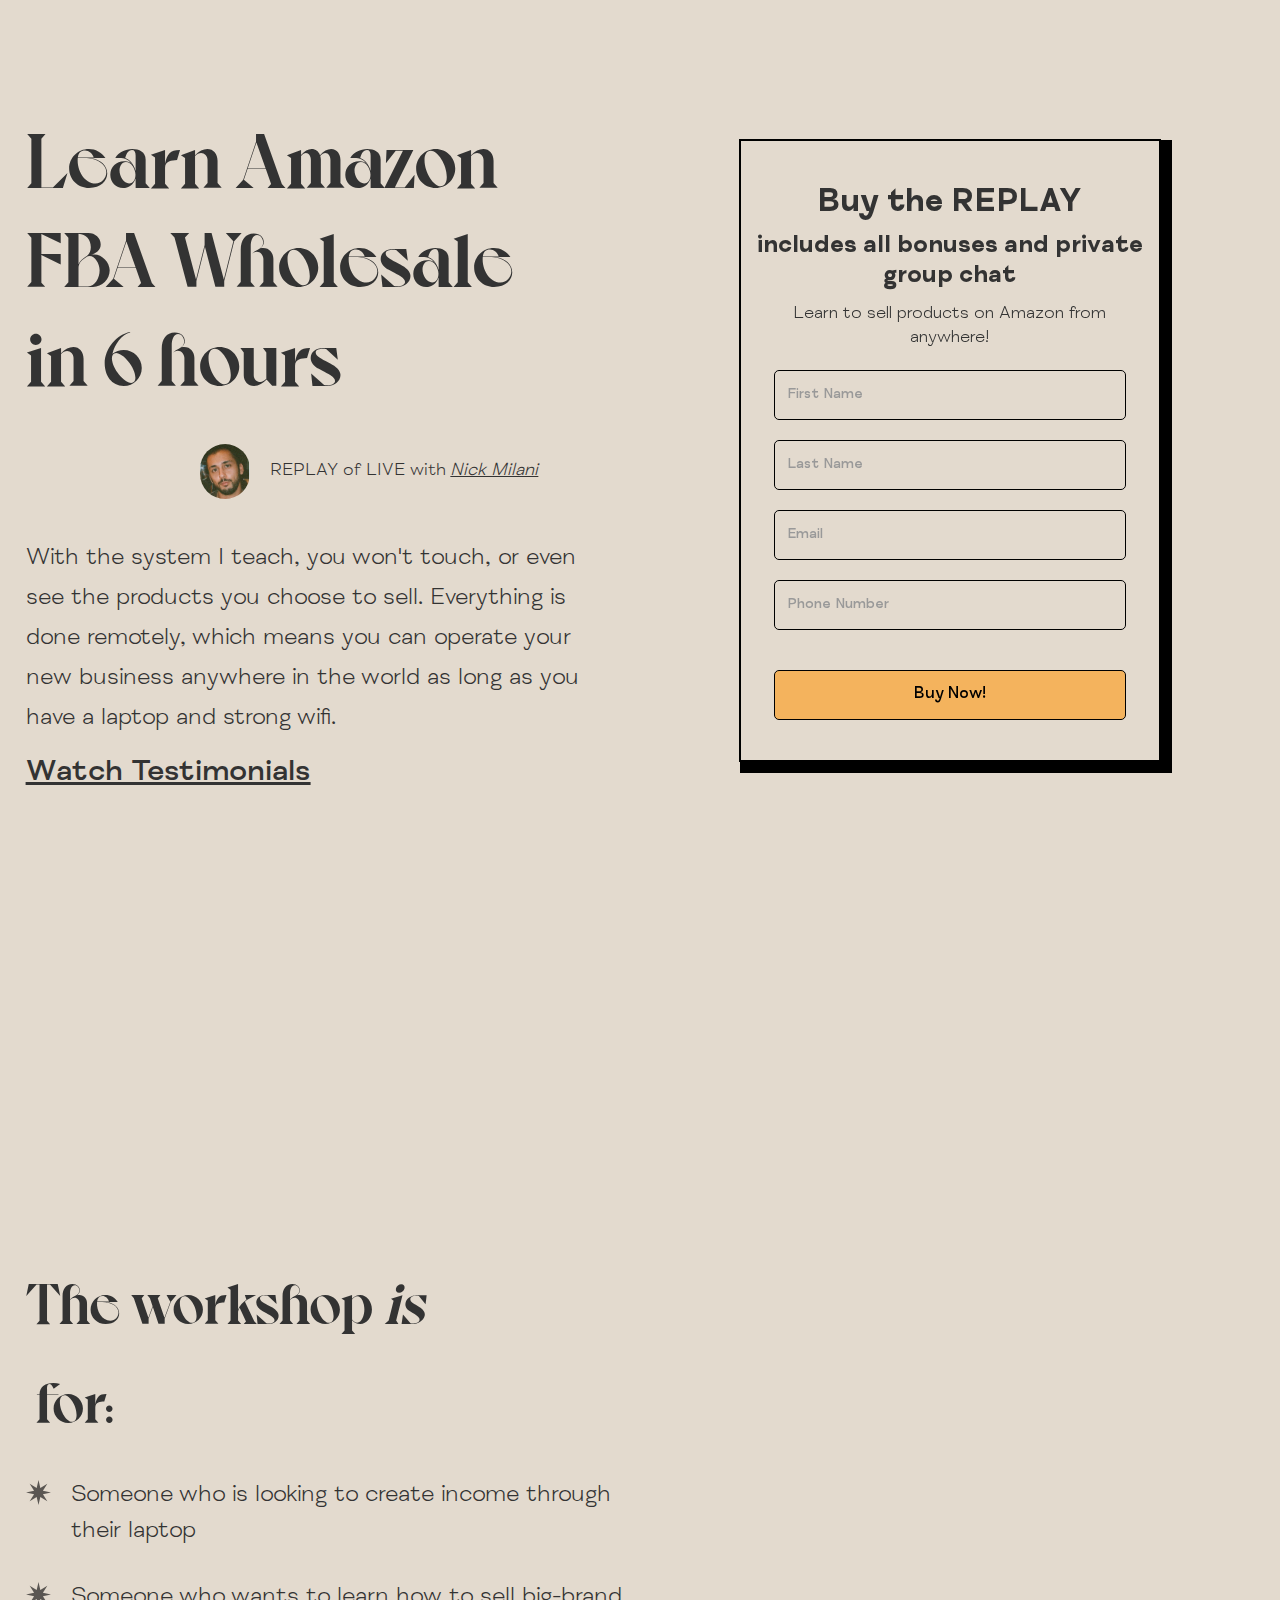
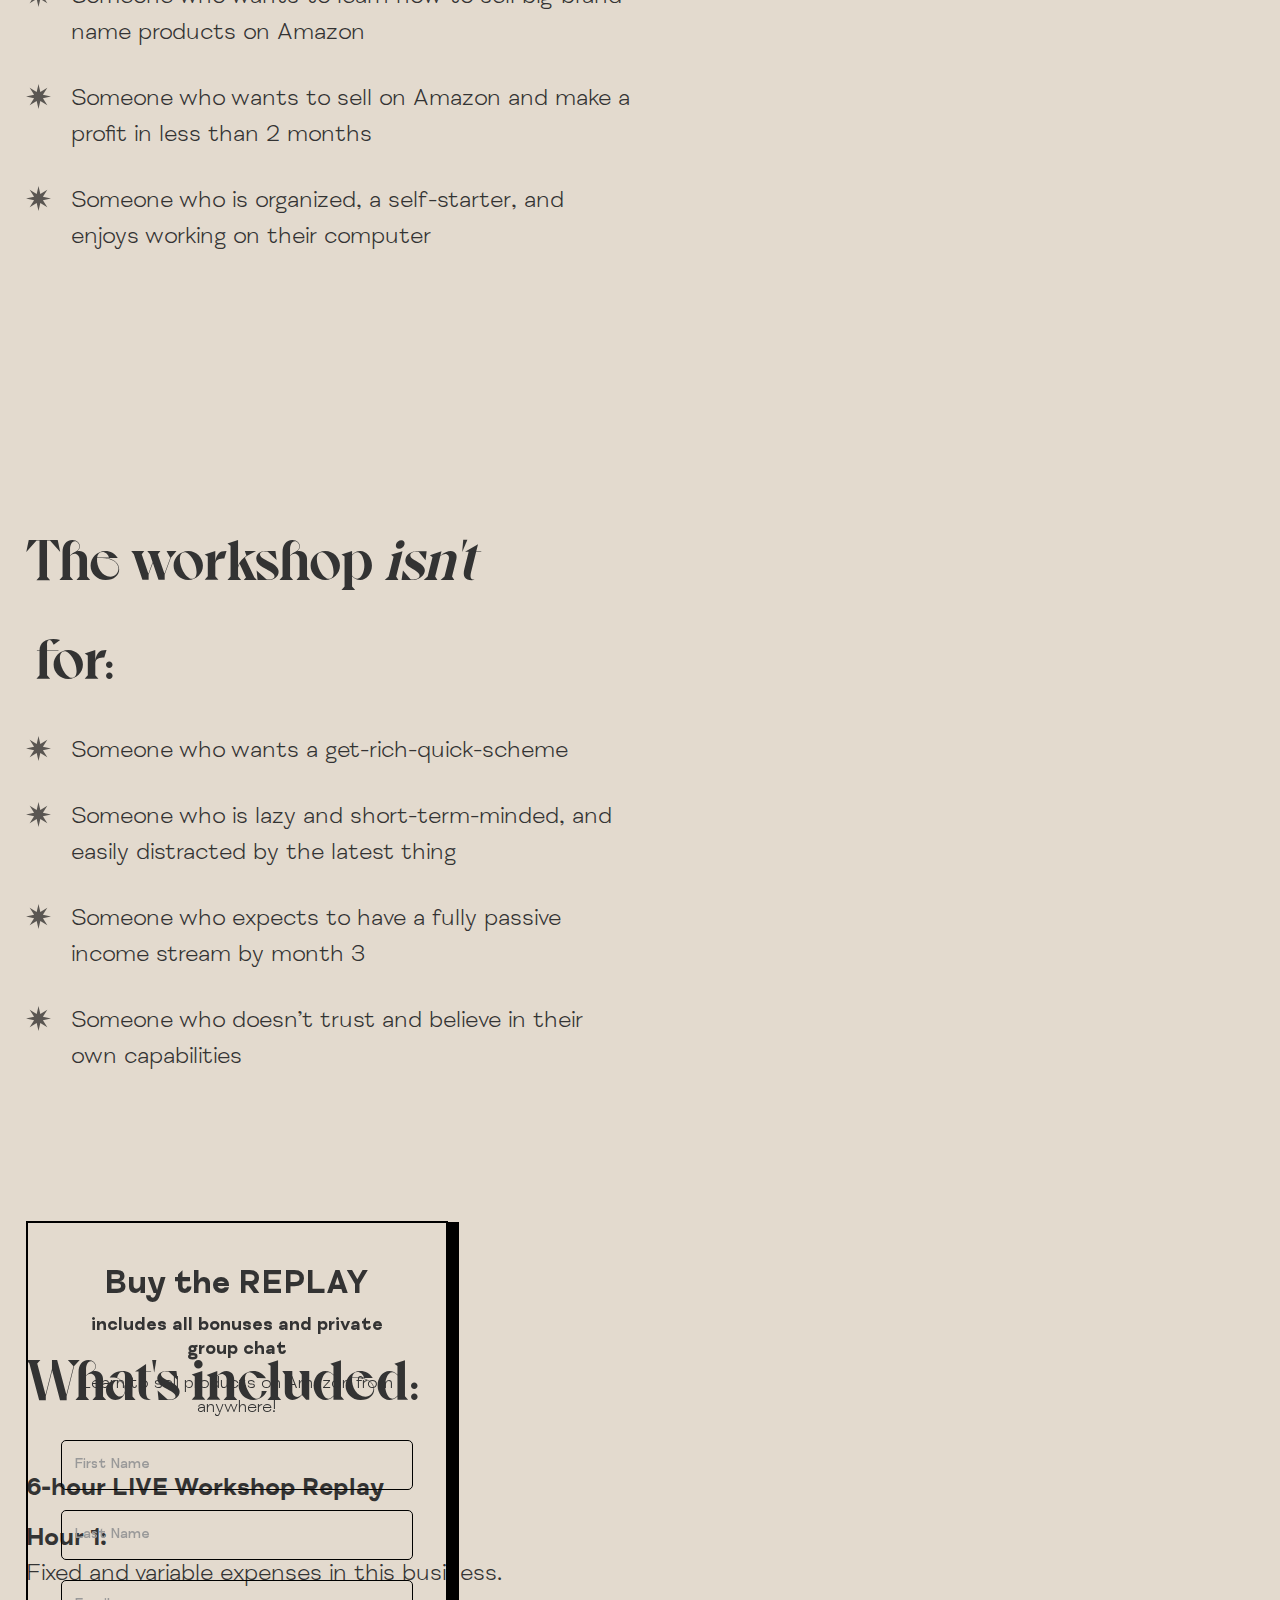
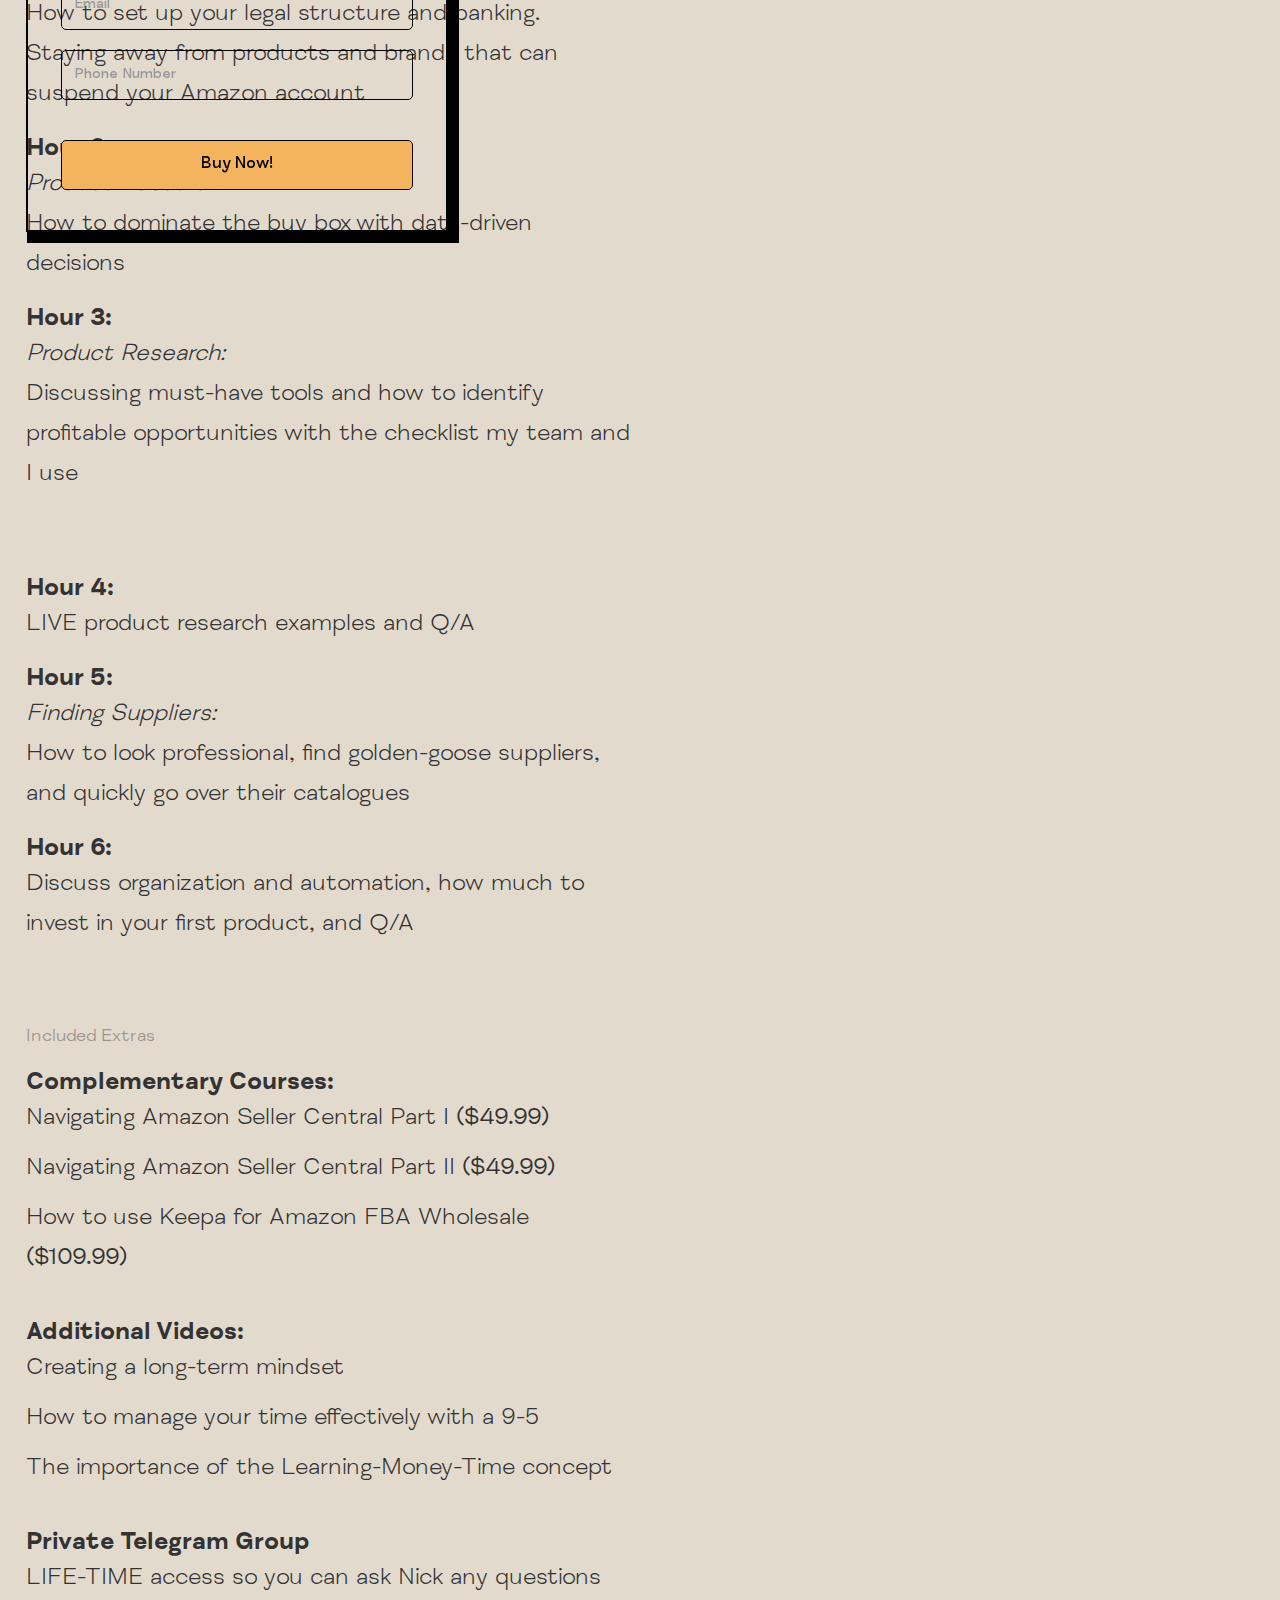
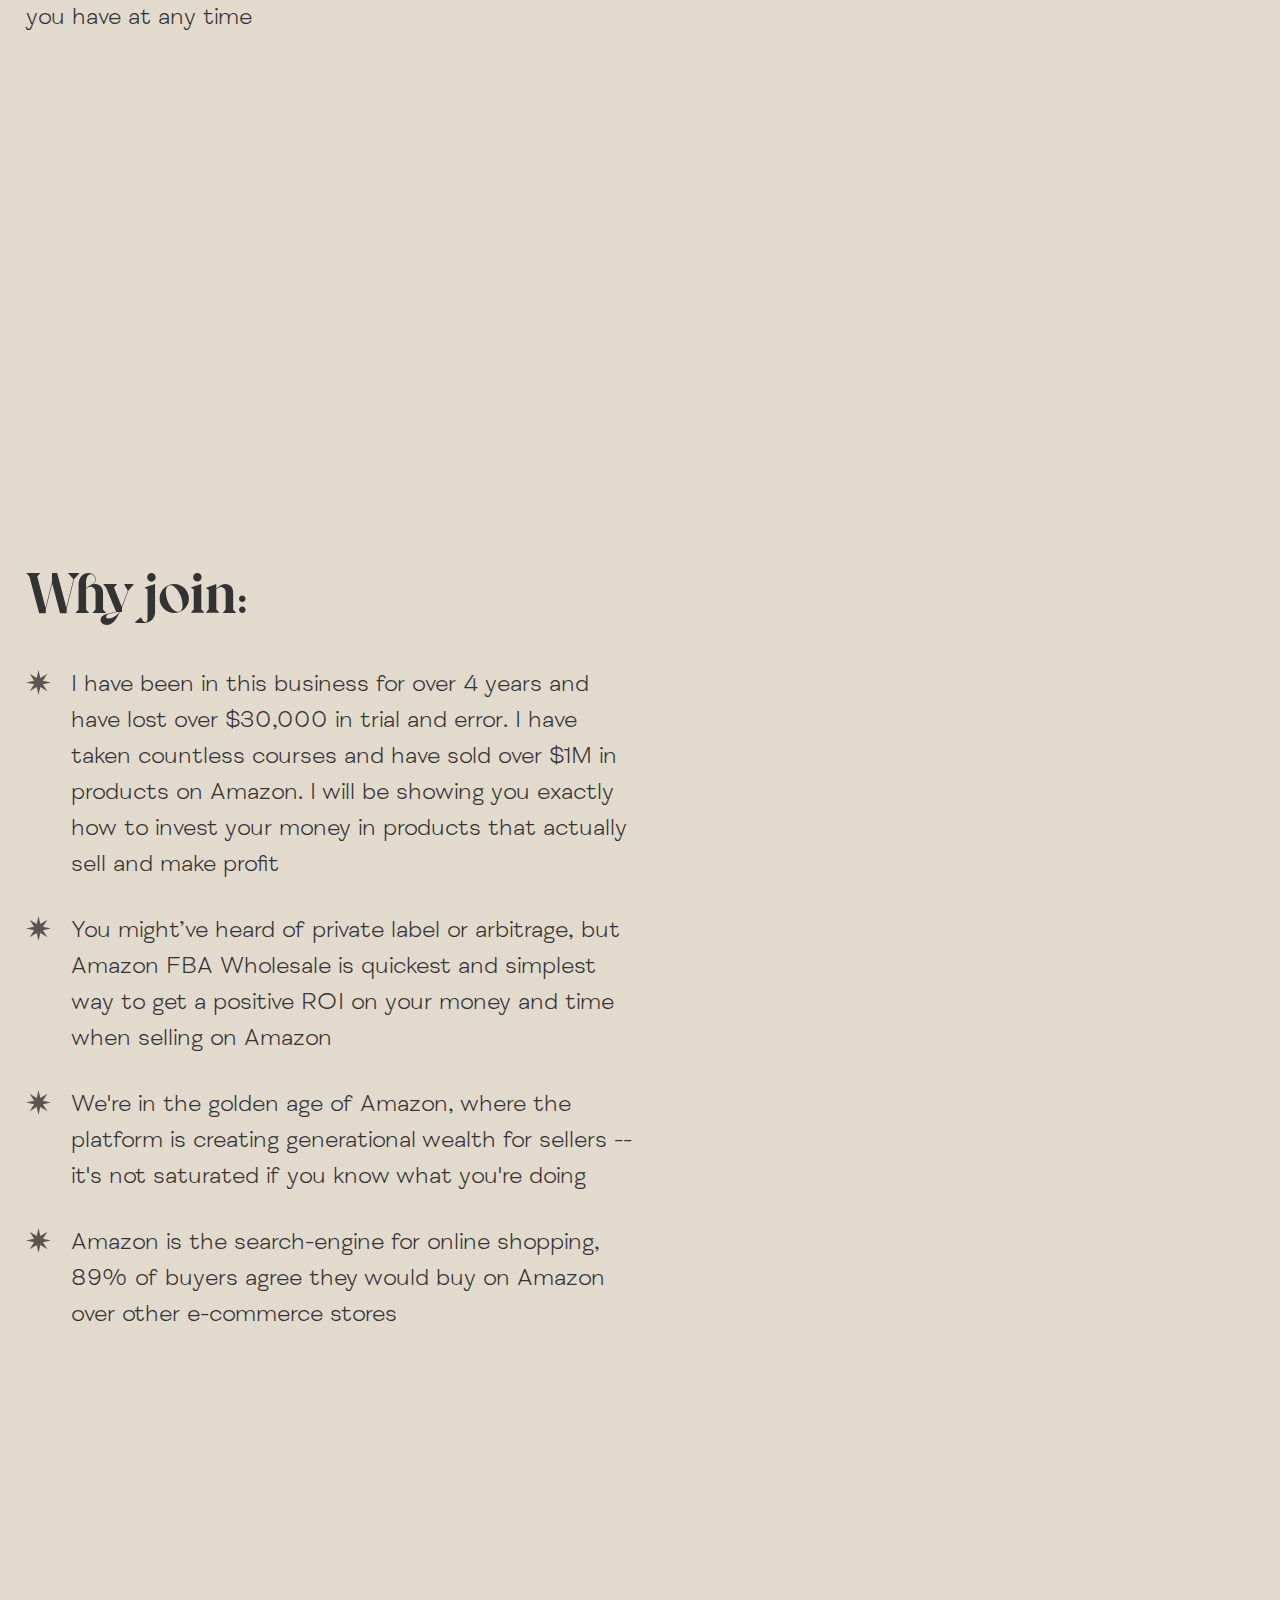
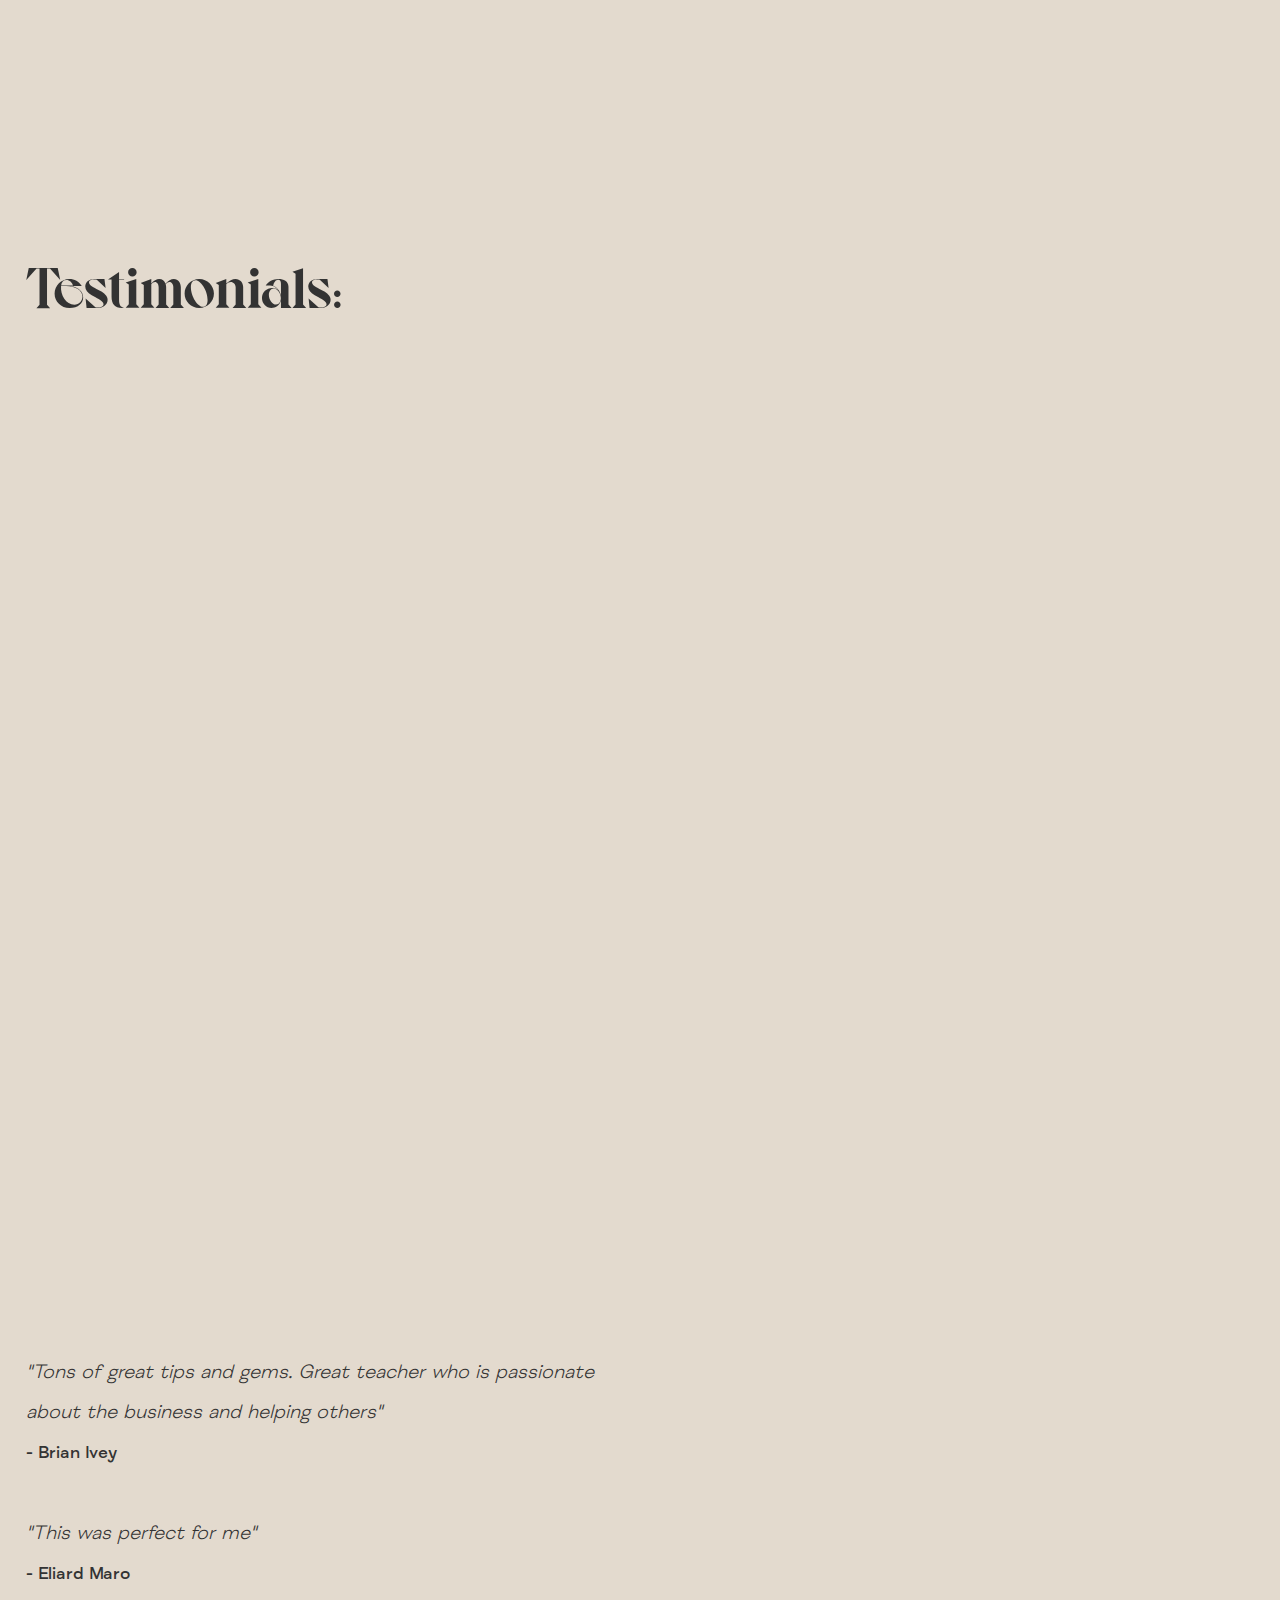
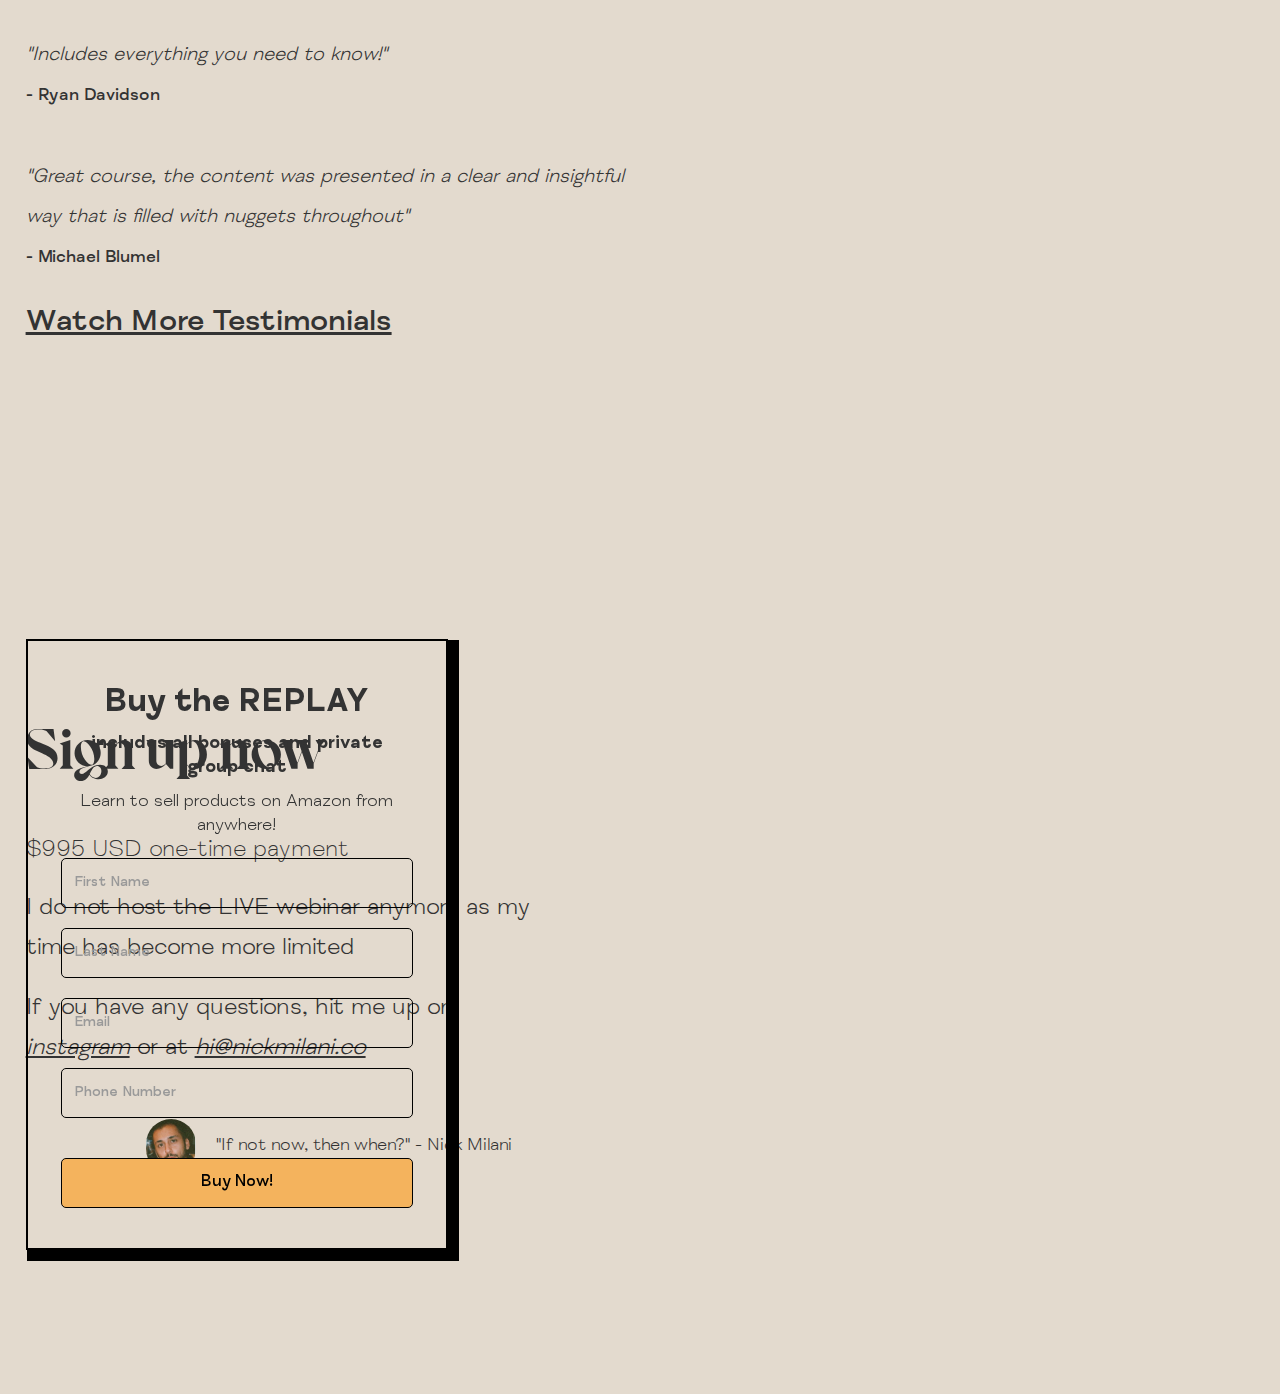
==== commit 72f4d21a: "1.4" ====
--- a/index.html
+++ b/index.html
@@ -1,4 +1,4 @@
-<!DOCTYPE html><!--  Last Published: Wed May 18 2022 16:36:02 GMT+0000 (Coordinated Universal Time)  -->
+<!DOCTYPE html><!--  Last Published: Sat May 21 2022 10:00:39 GMT+0000 (Coordinated Universal Time)  -->
 <html data-wf-page="623a6722804e01824e9d5174" data-wf-site="623a6722804e014ad79d5173">
 <head>
   <meta charset="utf-8">
--- a/css/nick-milani-63827995cb2dc7d04f990729fd6.css
+++ b/css/nick-milani-63827995cb2dc7d04f990729fd6.css
@@ -602,10 +602,12 @@
   display: -ms-flexbox;
   display: flex;
   margin-top: 0px;
-  -webkit-box-pack: start;
-  -webkit-justify-content: flex-start;
-  -ms-flex-pack: start;
-  justify-content: flex-start;
+  padding-top: 20px;
+  padding-bottom: 20px;
+  -webkit-box-pack: center;
+  -webkit-justify-content: center;
+  -ms-flex-pack: center;
+  justify-content: center;
   -webkit-box-align: center;
   -webkit-align-items: center;
   -ms-flex-align: center;
@@ -627,6 +629,7 @@
 
 .link-3 {
   color: #333;
+  font-style: italic;
 }
 
 .div-block-11 {
@@ -878,6 +881,31 @@
   text-decoration: underline;
 }
 
+.div-block-18.free-guide.mobile {
+  display: -webkit-box;
+  display: -webkit-flex;
+  display: -ms-flexbox;
+  display: flex;
+  -webkit-box-orient: vertical;
+  -webkit-box-direction: normal;
+  -webkit-flex-direction: column;
+  -ms-flex-direction: column;
+  flex-direction: column;
+  -webkit-box-pack: center;
+  -webkit-justify-content: center;
+  -ms-flex-pack: center;
+  justify-content: center;
+  -webkit-box-align: center;
+  -webkit-align-items: center;
+  -ms-flex-align: center;
+  align-items: center;
+}
+
+.link-8 {
+  color: #333;
+  font-style: italic;
+}
+
 @media screen and (max-width: 991px) {
   .grid {
     -ms-grid-columns: 1fr;
@@ -1313,19 +1341,31 @@
     margin-top: 20px;
     padding-top: 0px;
     padding-bottom: 20px;
+    -webkit-box-pack: center;
+    -webkit-justify-content: center;
+    -ms-flex-pack: center;
+    justify-content: center;
+    text-align: center;
   }
 
   .div-block-10._2 {
     margin-top: 20px;
-    -webkit-box-pack: start;
-    -webkit-justify-content: flex-start;
-    -ms-flex-pack: start;
-    justify-content: flex-start;
+    -webkit-box-pack: center;
+    -webkit-justify-content: center;
+    -ms-flex-pack: center;
+    justify-content: center;
   }
 
   .heading-11 {
     margin-left: 5px;
     font-size: 14px;
+    text-align: center;
+  }
+
+  .link-3 {
+    padding-right: 10px;
+    padding-left: 10px;
+    text-align: center;
   }
 
   .div-block-11 {
@@ -1363,9 +1403,40 @@
     margin-top: 20px;
   }
 
+  .container {
+    padding-right: 10px;
+    padding-left: 10px;
+  }
+
   .heading-12.success {
-    line-height: 100px;
+    font-size: 40px;
+    line-height: 50px;
     text-align: center;
+  }
+
+  .link-7 {
+    font-size: 40px;
+    line-height: 5px;
+  }
+
+  .div-block-18 {
+    display: -webkit-box;
+    display: -webkit-flex;
+    display: -ms-flexbox;
+    display: flex;
+    -webkit-box-orient: vertical;
+    -webkit-box-direction: normal;
+    -webkit-flex-direction: column;
+    -ms-flex-direction: column;
+    flex-direction: column;
+    -webkit-box-pack: center;
+    -webkit-justify-content: center;
+    -ms-flex-pack: center;
+    justify-content: center;
+    -webkit-box-align: center;
+    -webkit-align-items: center;
+    -ms-flex-align: center;
+    align-items: center;
   }
 }
 
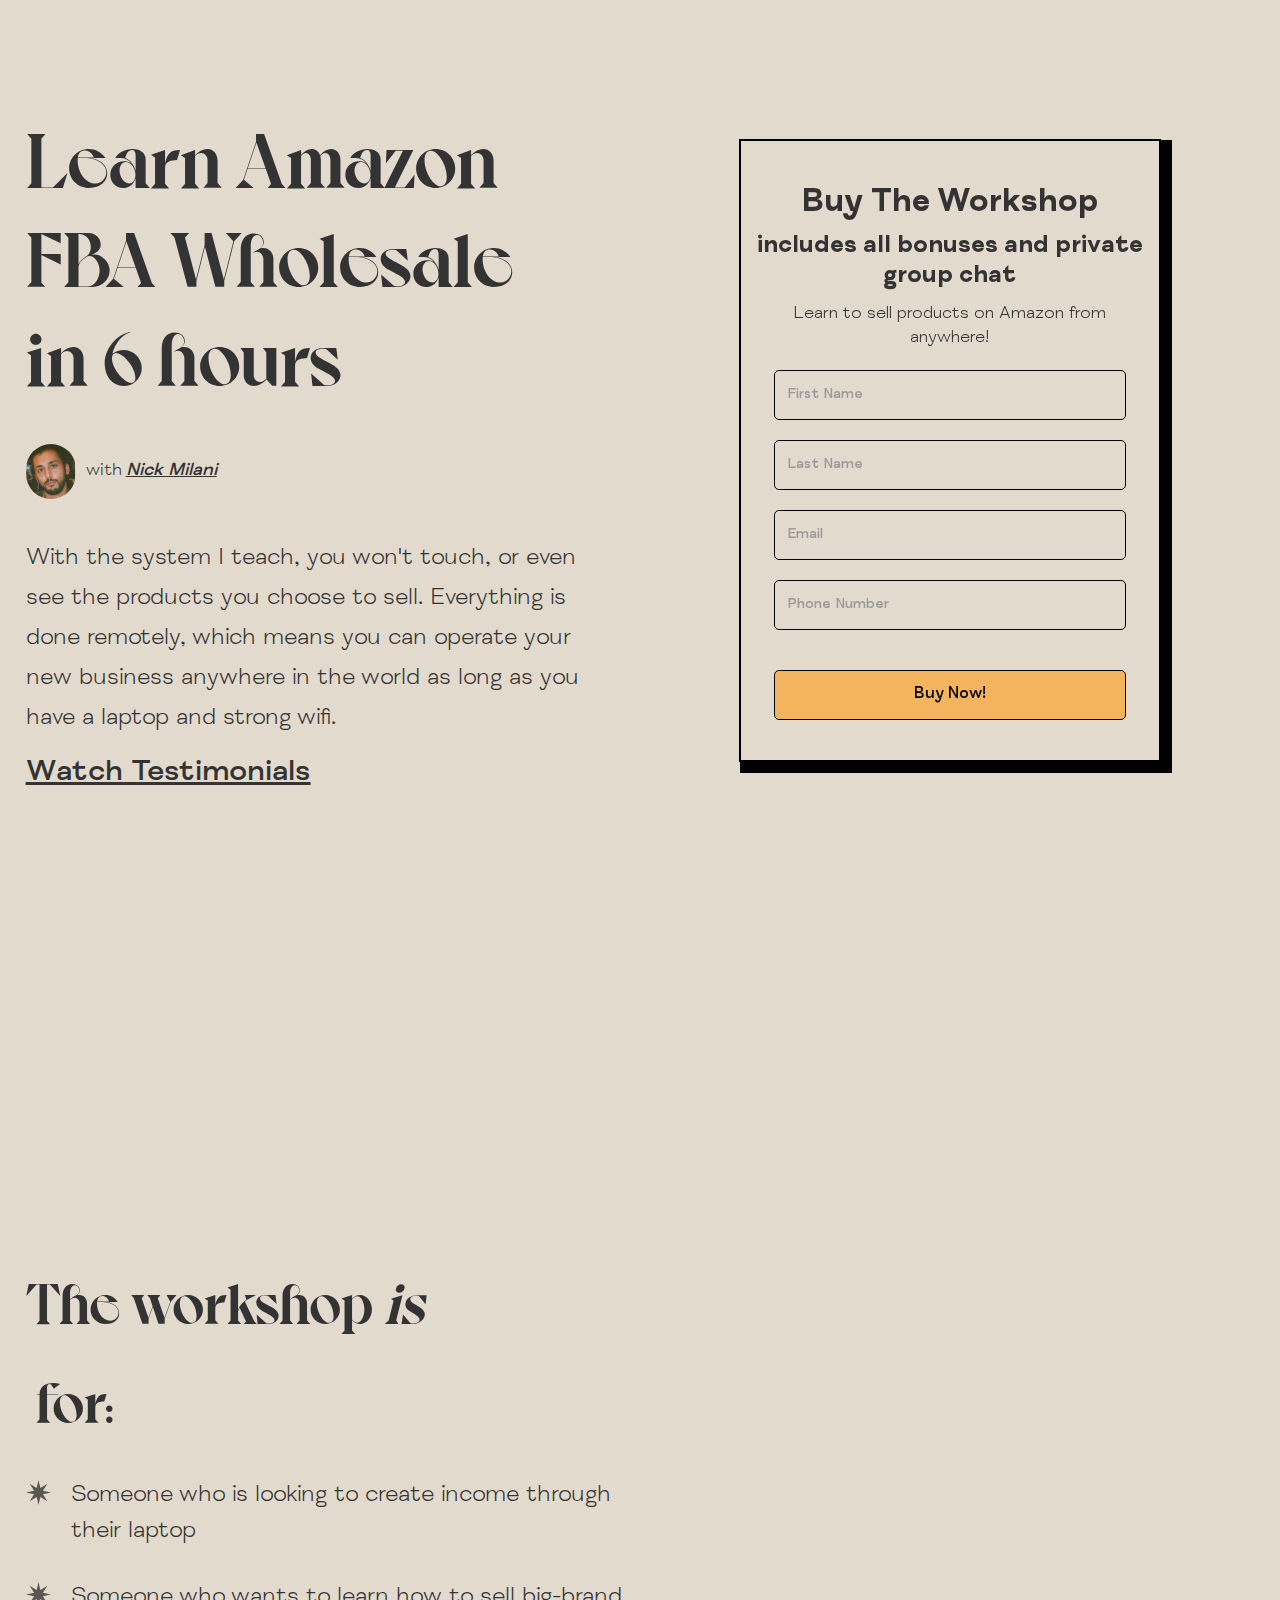
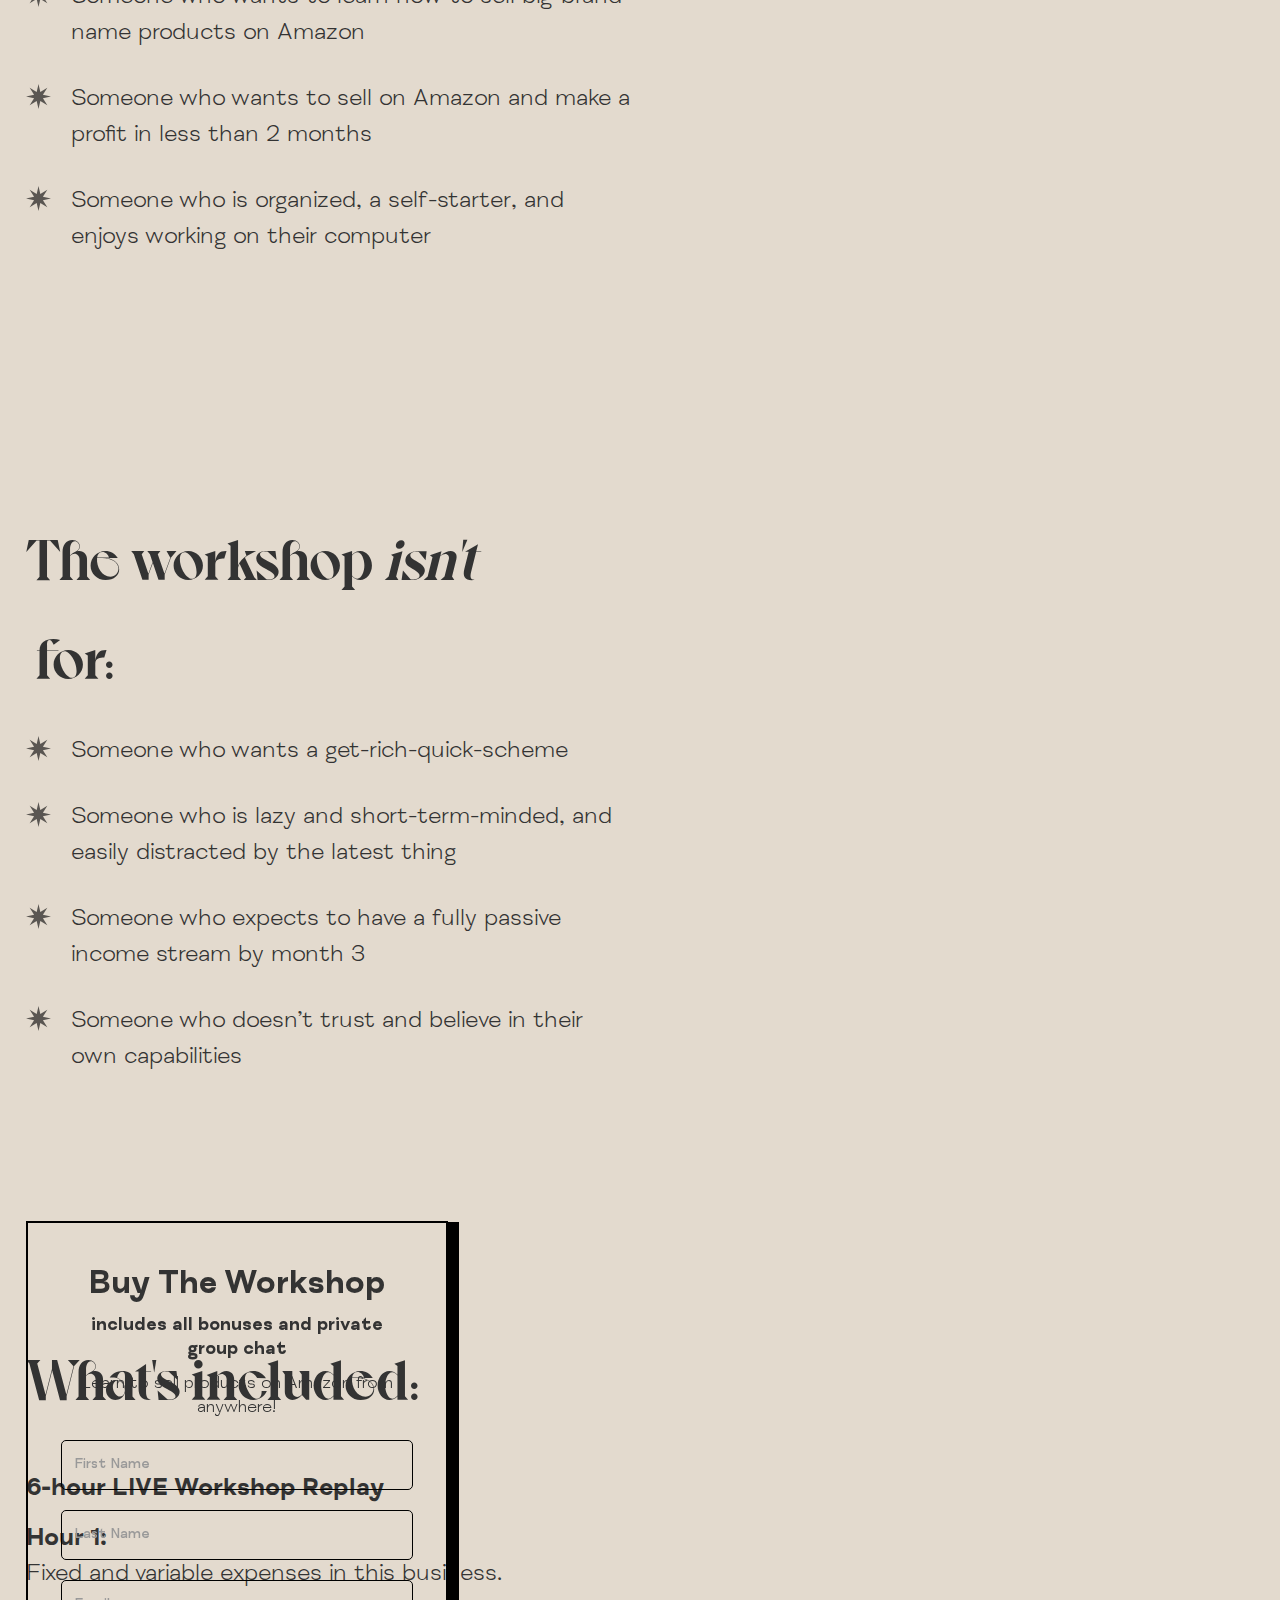
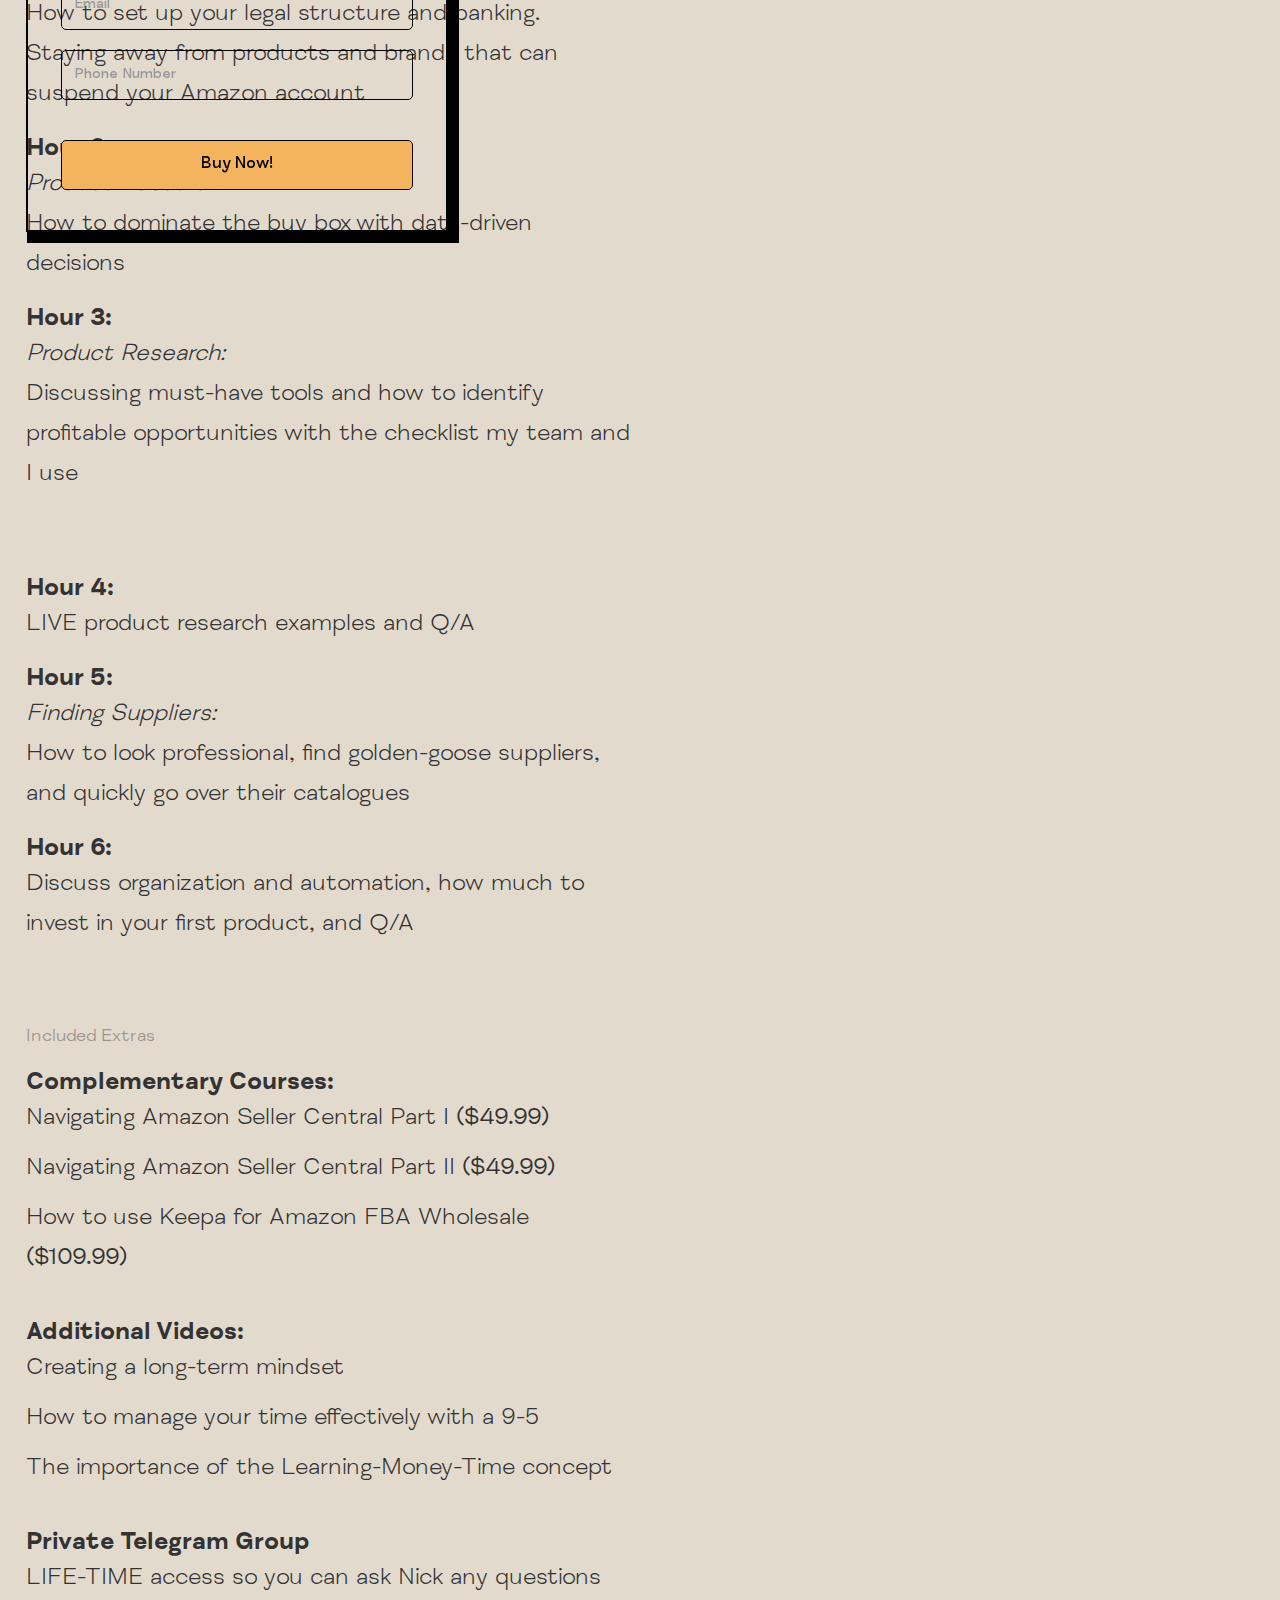
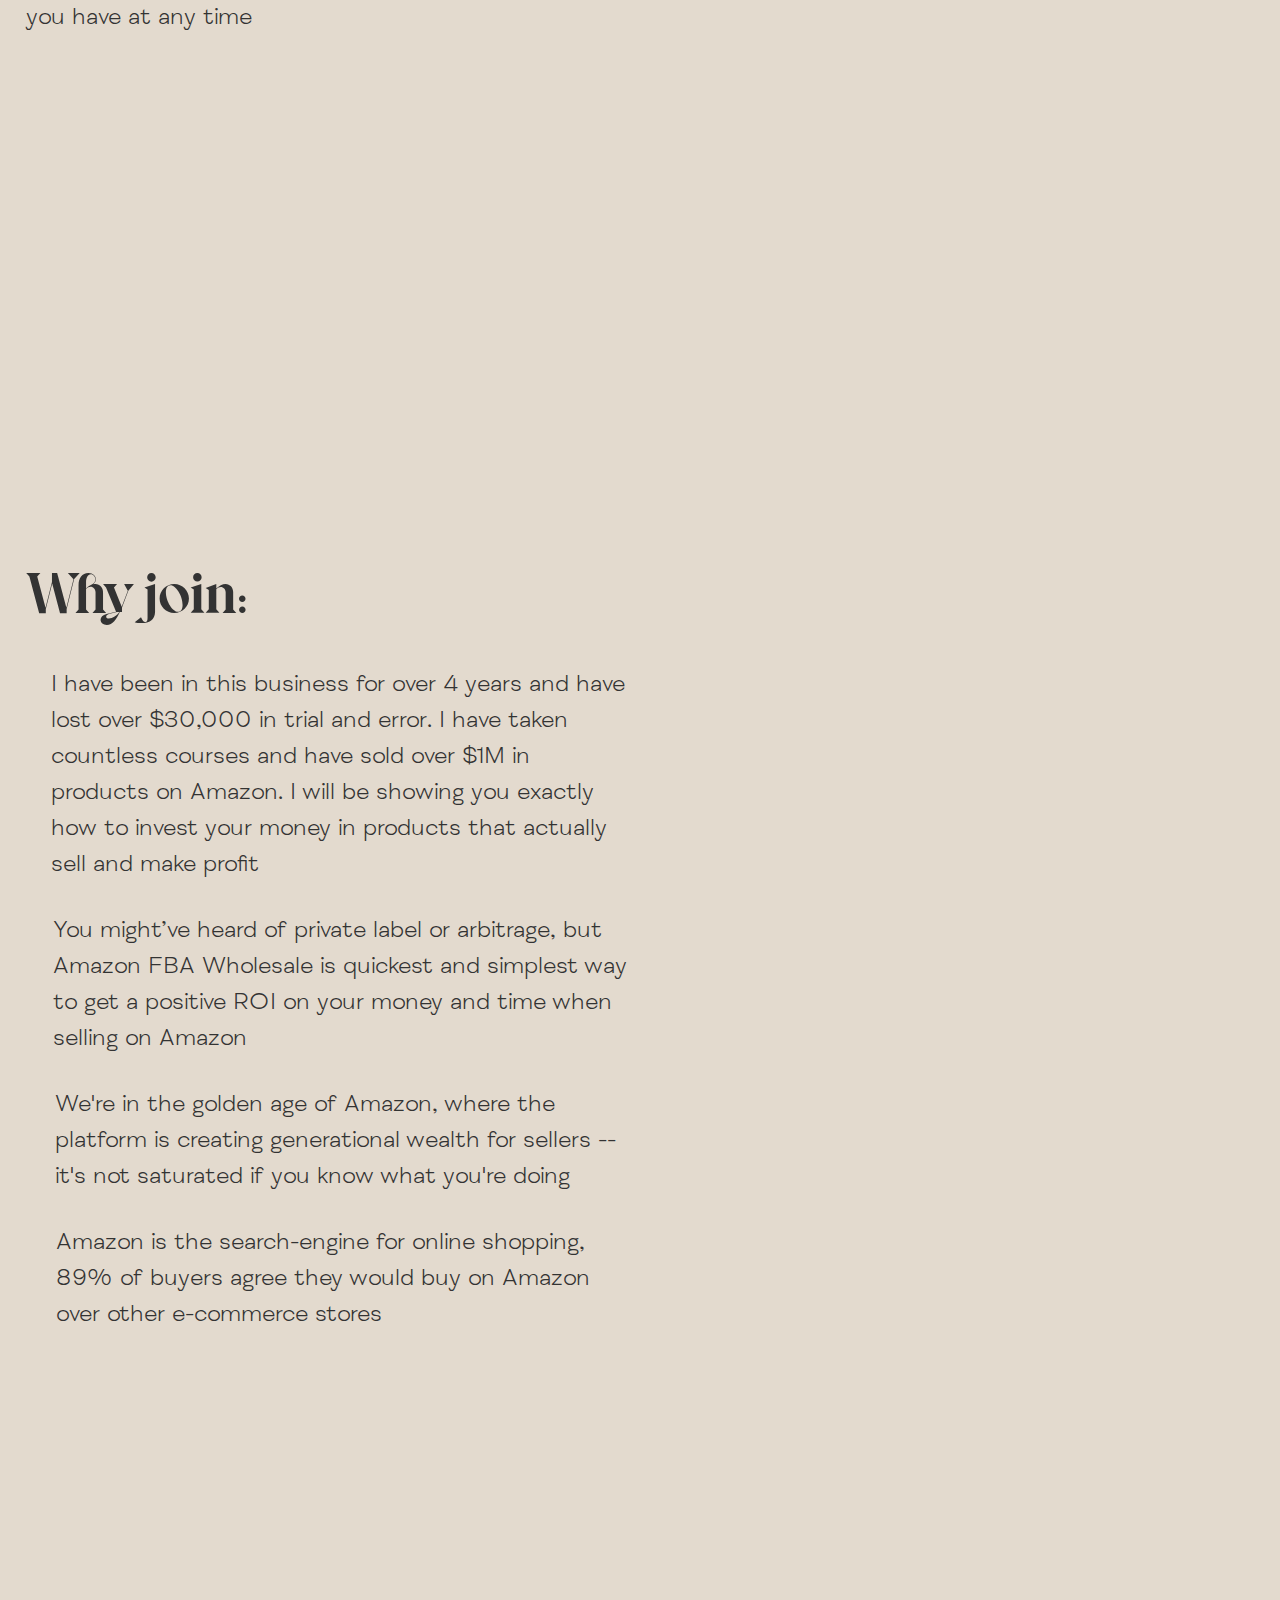
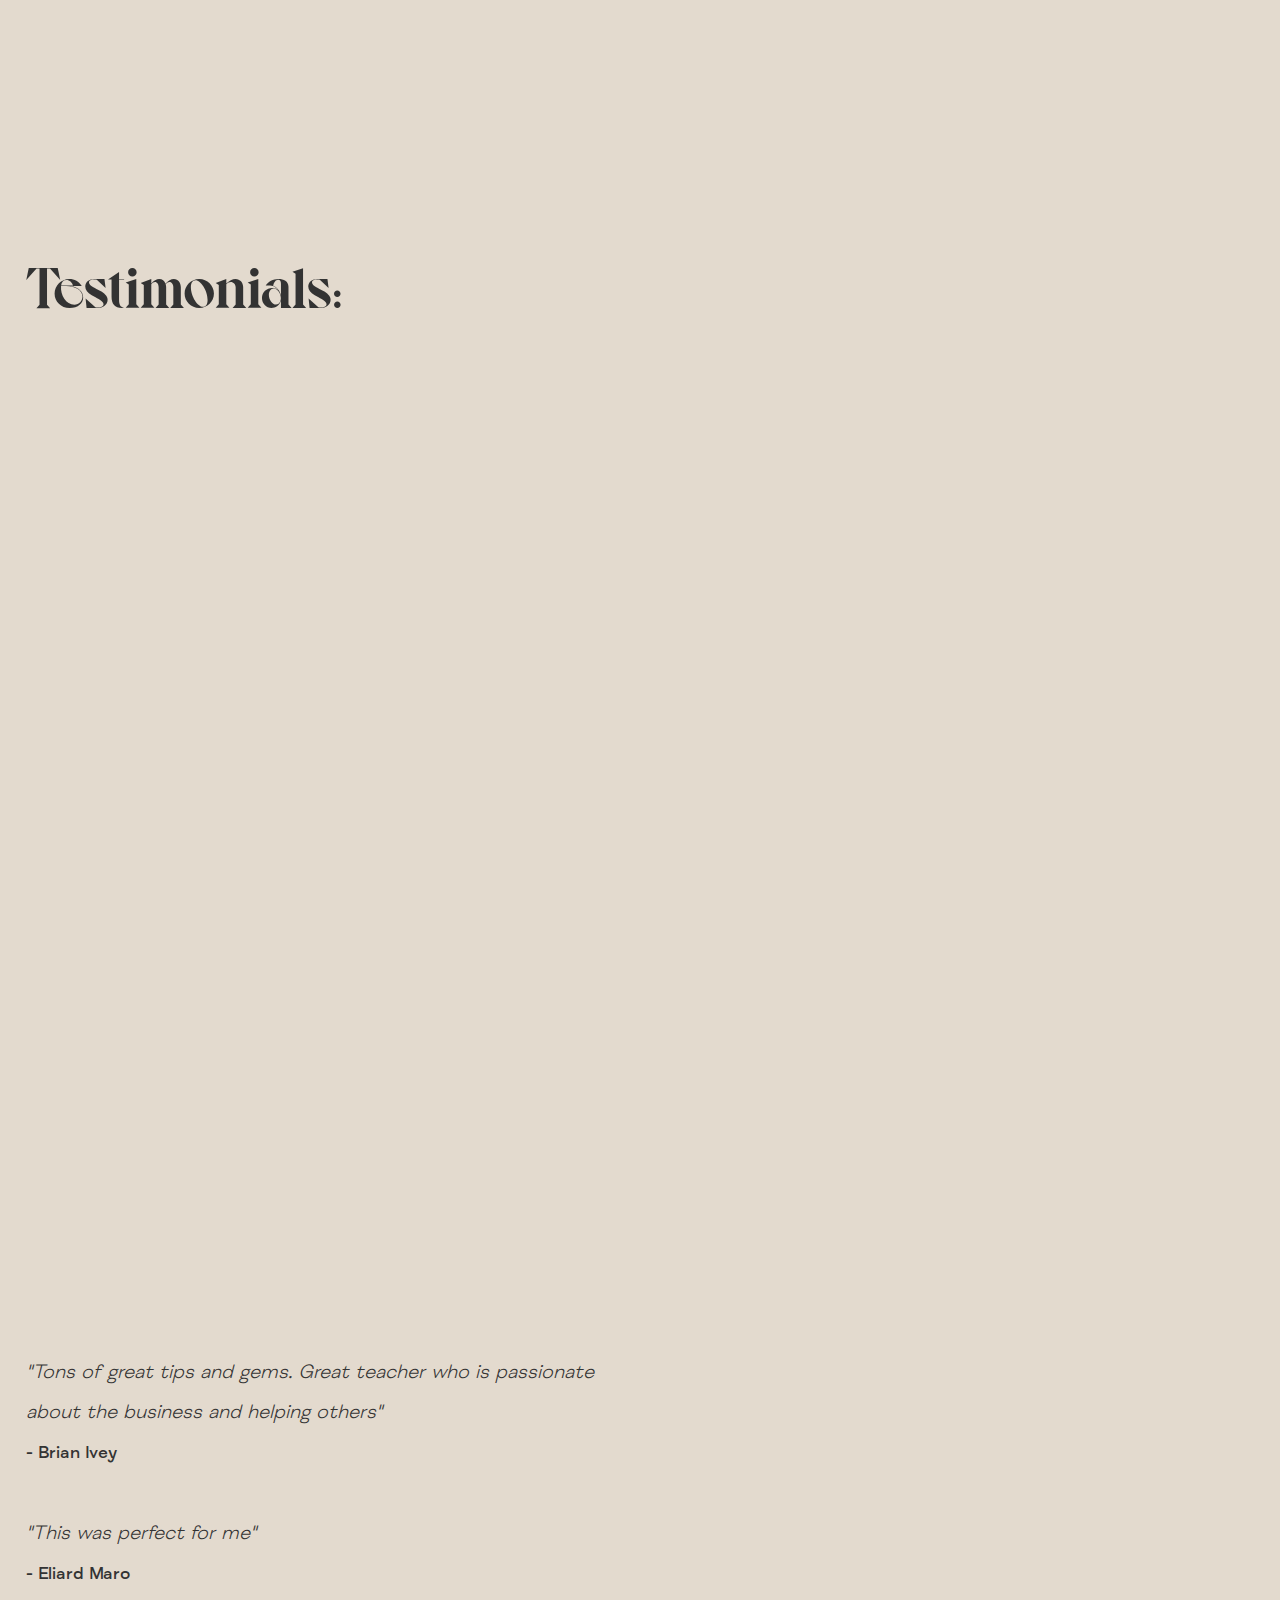
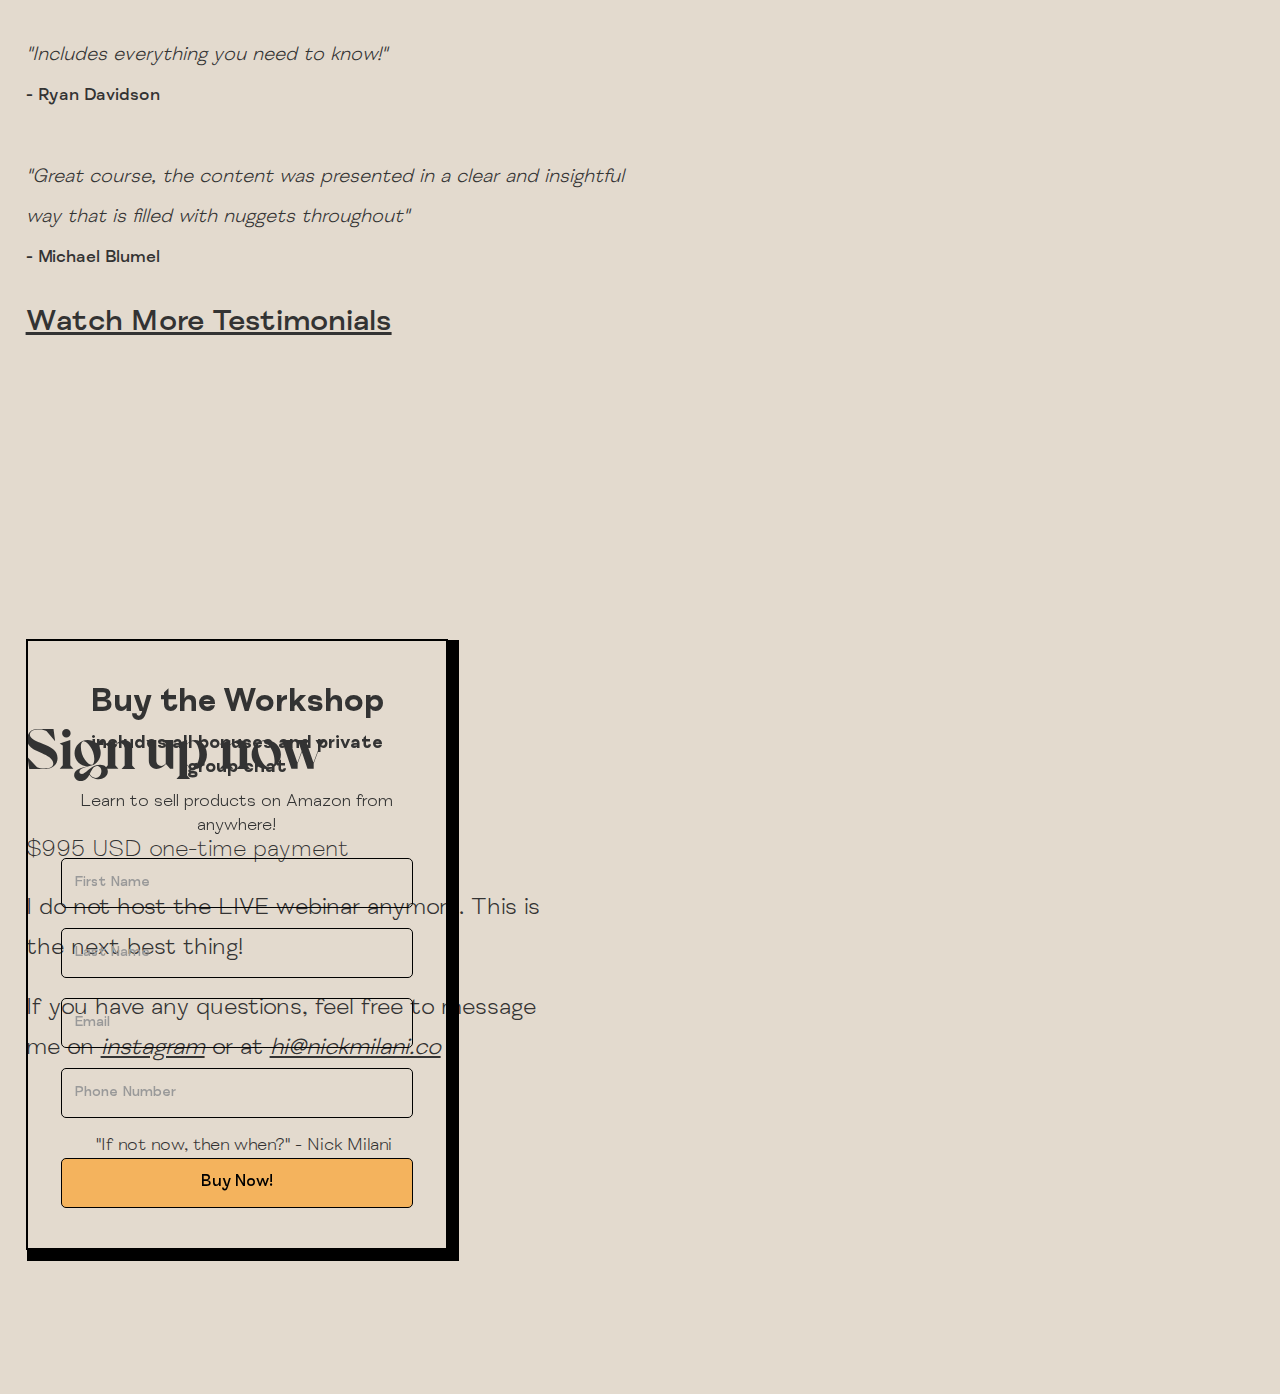
==== commit e16540fe: "1.5" ====
--- a/index.html
+++ b/index.html
@@ -1,4 +1,4 @@
-<!DOCTYPE html><!--  Last Published: Sat May 21 2022 10:00:39 GMT+0000 (Coordinated Universal Time)  -->
+<!DOCTYPE html><!--  Last Published: Sun May 22 2022 16:03:54 GMT+0000 (Coordinated Universal Time)  -->
 <html data-wf-page="623a6722804e01824e9d5174" data-wf-site="623a6722804e014ad79d5173">
 <head>
   <meta charset="utf-8">
@@ -19,8 +19,8 @@
       <div class="div-block">
         <h1 class="heading">Learn Amazon FBA Wholesale in 6 hours</h1>
         <div class="div-block-9">
-          <div class="div-block-10"><img src="images/Screen-Shot-2021-07-30-at-12.10.20-PM.png" loading="lazy" sizes="(max-width: 479px) 17vw, 50px" srcset="images/Screen-Shot-2021-07-30-at-12.10.20-PM-p-500.png 500w, images/Screen-Shot-2021-07-30-at-12.10.20-PM.png 574w" alt="" class="image-2">
-            <h3 class="heading-11">REPLAY of LIVE with <a href="http://instagram.com/nickynickster" target="_blank" class="link-3">Nick Milani</a>
+          <div class="div-block-10 front"><img src="images/Screen-Shot-2021-07-30-at-12.10.20-PM.png" loading="lazy" sizes="(max-width: 479px) 40px, 50px" srcset="images/Screen-Shot-2021-07-30-at-12.10.20-PM-p-500.png 500w, images/Screen-Shot-2021-07-30-at-12.10.20-PM.png 574w" alt="" class="image-2">
+            <h3 class="heading-11 front">with <a href="http://instagram.com/nickynickster" target="_blank" class="link-3">Nick Milani</a>
             </h3>
           </div>
         </div>
@@ -41,7 +41,7 @@
       <div id="w-node-_08d4ff4e-9645-267b-8b83-b68a3c113f66-4e9d5174" class="div-block-6">
         <div class="div-block-2">
           <div class="div-block-3">
-            <h2 class="heading-4">Buy the REPLAY</h2>
+            <h2 class="heading-4">Buy The Workshop</h2>
             <h3 class="heading-4 _2">includes all bonuses and private group chat</h3>
             <h4 class="heading-5">Learn to sell products on Amazon from anywhere!</h4>
             <div>
@@ -108,7 +108,7 @@
     <div class="div-block-6 _2">
       <div class="div-block-2 _2">
         <div class="div-block-3">
-          <h2 class="heading-4">Buy the REPLAY</h2>
+          <h2 class="heading-4">Buy The Workshop</h2>
           <h4 class="heading-5 p1"><strong>includes all bonuses and private group chat</strong></h4>
           <h4 class="heading-5 sub">Learn to sell products on Amazon from anywhere!</h4>
           <div>
@@ -213,7 +213,7 @@
     <div class="div-block-6 _2">
       <div class="div-block-2 _2">
         <div class="div-block-3">
-          <h2 class="heading-4">Buy the REPLAY</h2>
+          <h2 class="heading-4">Buy the Workshop</h2>
           <h4 class="heading-5 p1"><strong>includes all bonuses and private group chat</strong><br></h4>
           <h4 class="heading-5">Learn to sell products on Amazon from anywhere!</h4>
           <div>
@@ -241,10 +241,10 @@
           <div class="div-block-13">
             <h1 class="heading-2 price _2">$995 USD one-time payment</h1>
           </div>
-          <h3 class="heading-2">I do not host the LIVE webinar anymore as my time has become more limited</h3>
-          <h3 class="heading-2">If you have any questions, hit me up on <a href="http://instagram.com/nickynickster" target="_blank" class="link-2">instagram</a> or at <a href="mailto:hi@nickmilani.co" class="link">hi@nickmilani.co</a>
+          <h3 class="heading-2">I do not host the LIVE webinar anymore. This is the next best thing!</h3>
+          <h3 class="heading-2">If you have any questions, feel free to message me on <a href="http://instagram.com/nickynickster" target="_blank" class="link-2">instagram</a> or at <a href="mailto:hi@nickmilani.co" class="link">hi@nickmilani.co</a>
           </h3>
-          <div class="div-block-10 _2"><img src="images/Screen-Shot-2021-07-30-at-12.10.20-PM.png" loading="lazy" sizes="(max-width: 479px) 17vw, 50px" srcset="images/Screen-Shot-2021-07-30-at-12.10.20-PM-p-500.png 500w, images/Screen-Shot-2021-07-30-at-12.10.20-PM.png 574w" alt="" class="image-2">
+          <div class="div-block-10 _2 front"><img src="images/Screen-Shot-2021-07-30-at-12.10.20-PM.png" loading="lazy" sizes="(max-width: 479px) 17vw, 50px" srcset="images/Screen-Shot-2021-07-30-at-12.10.20-PM-p-500.png 500w, images/Screen-Shot-2021-07-30-at-12.10.20-PM.png 574w" alt="" class="image-2">
             <h3 class="heading-11">&quot;If not now, then when?&quot; - Nick Milani<a href="#" class="link-3"></a>
             </h3>
           </div>
--- a/css/nick-milani-63827995cb2dc7d04f990729fd6.css
+++ b/css/nick-milani-63827995cb2dc7d04f990729fd6.css
@@ -618,6 +618,13 @@
   margin-top: 30px;
 }
 
+.div-block-10.front {
+  -webkit-box-pack: start;
+  -webkit-justify-content: flex-start;
+  -ms-flex-pack: start;
+  justify-content: flex-start;
+}
+
 .heading-11 {
   margin-top: 0px;
   margin-bottom: 0px;
@@ -627,9 +634,14 @@
   font-weight: 300;
 }
 
+.heading-11.front {
+  margin-left: 10px;
+}
+
 .link-3 {
   color: #333;
   font-style: italic;
+  font-weight: 500;
 }
 
 .div-block-11 {
@@ -878,6 +890,7 @@
 
 .link-7 {
   color: #ff9100;
+  font-weight: 700;
   text-decoration: underline;
 }
 
@@ -1363,8 +1376,8 @@
   }
 
   .link-3 {
-    padding-right: 10px;
-    padding-left: 10px;
+    padding-right: 0px;
+    padding-left: 0px;
     text-align: center;
   }
 
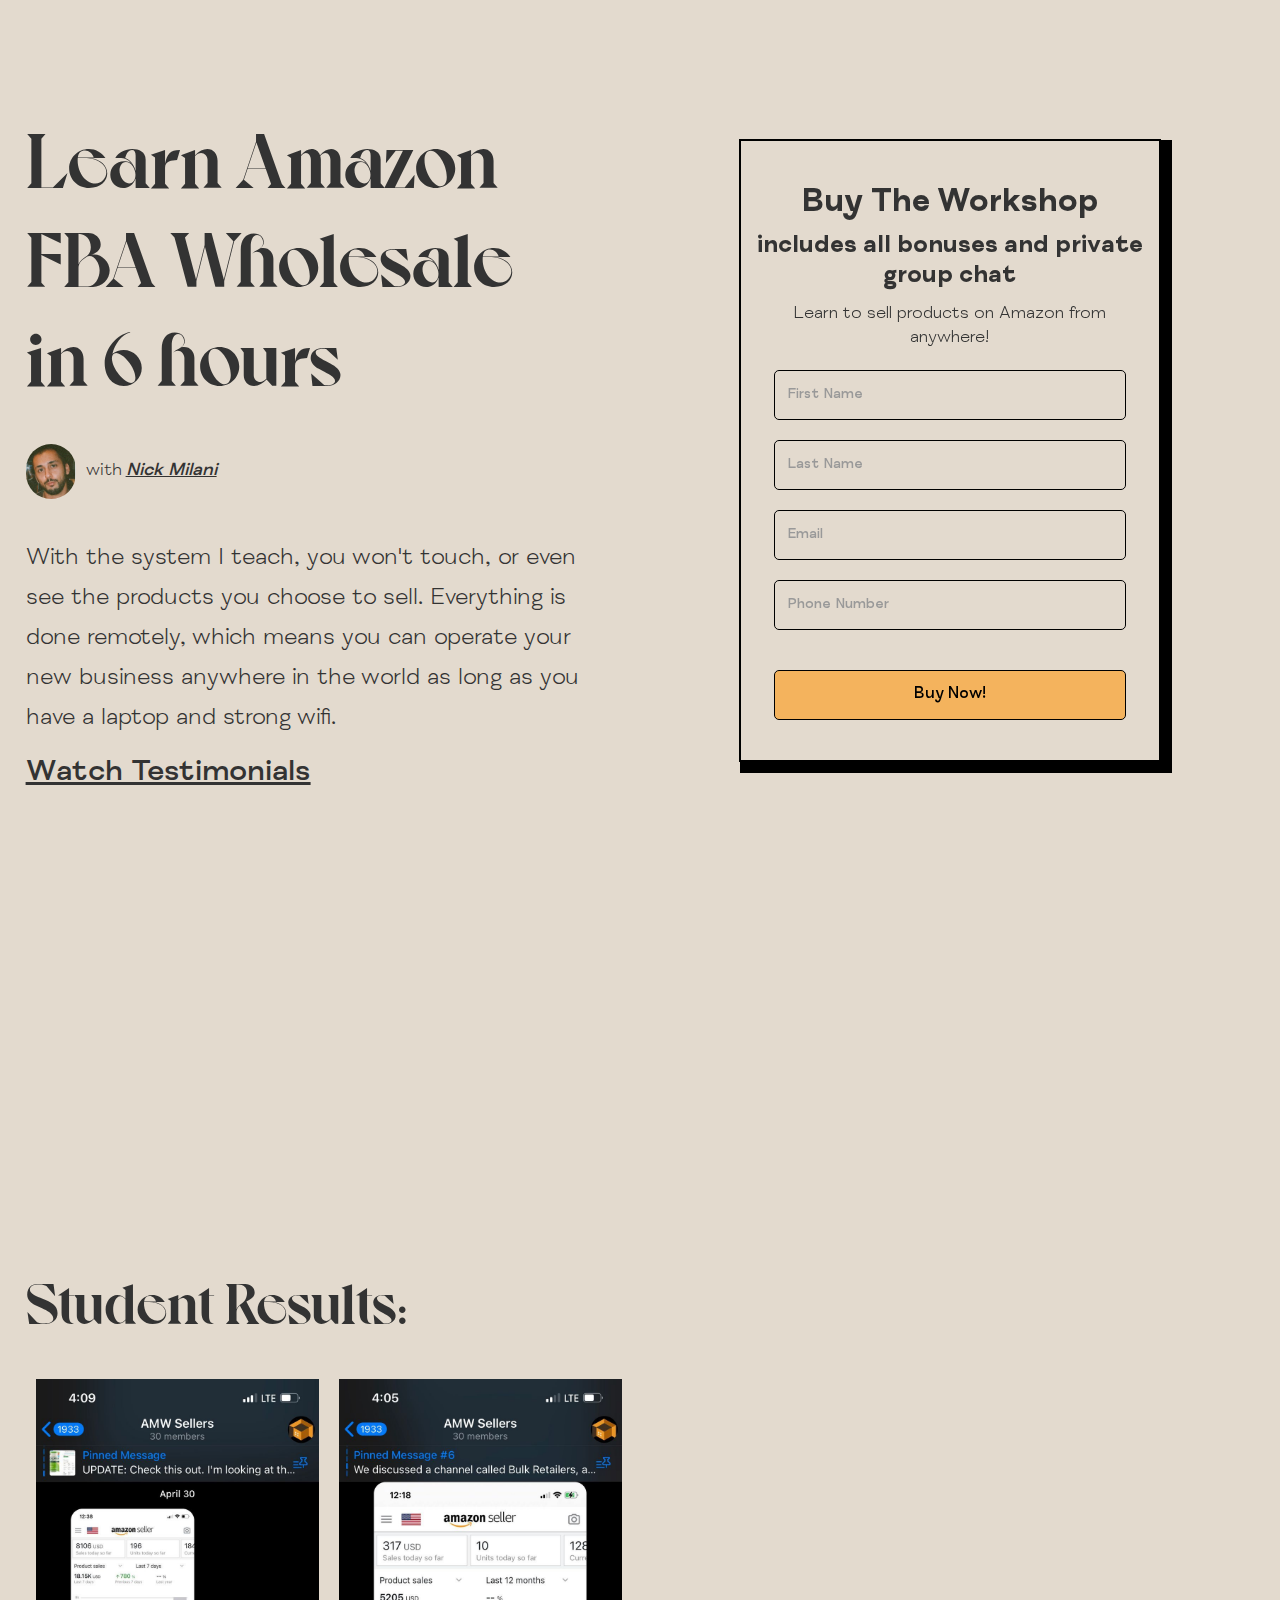
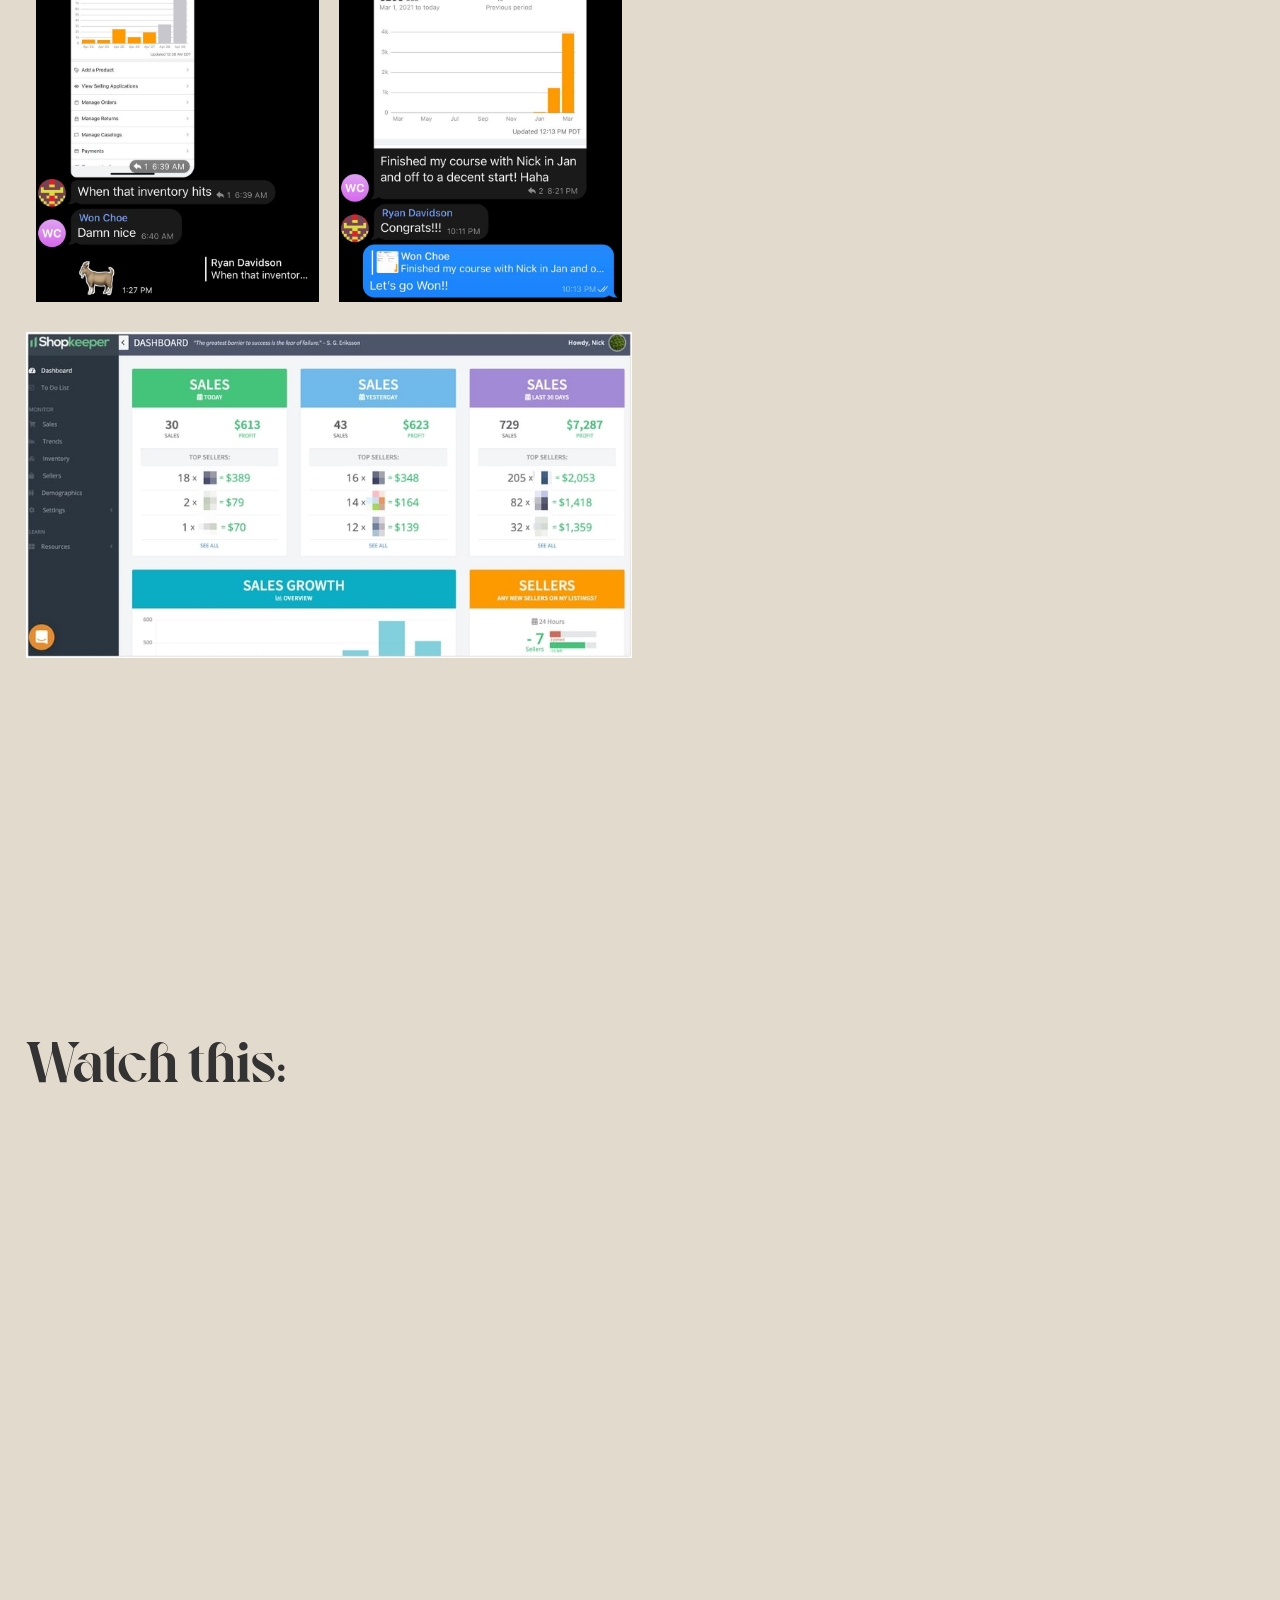
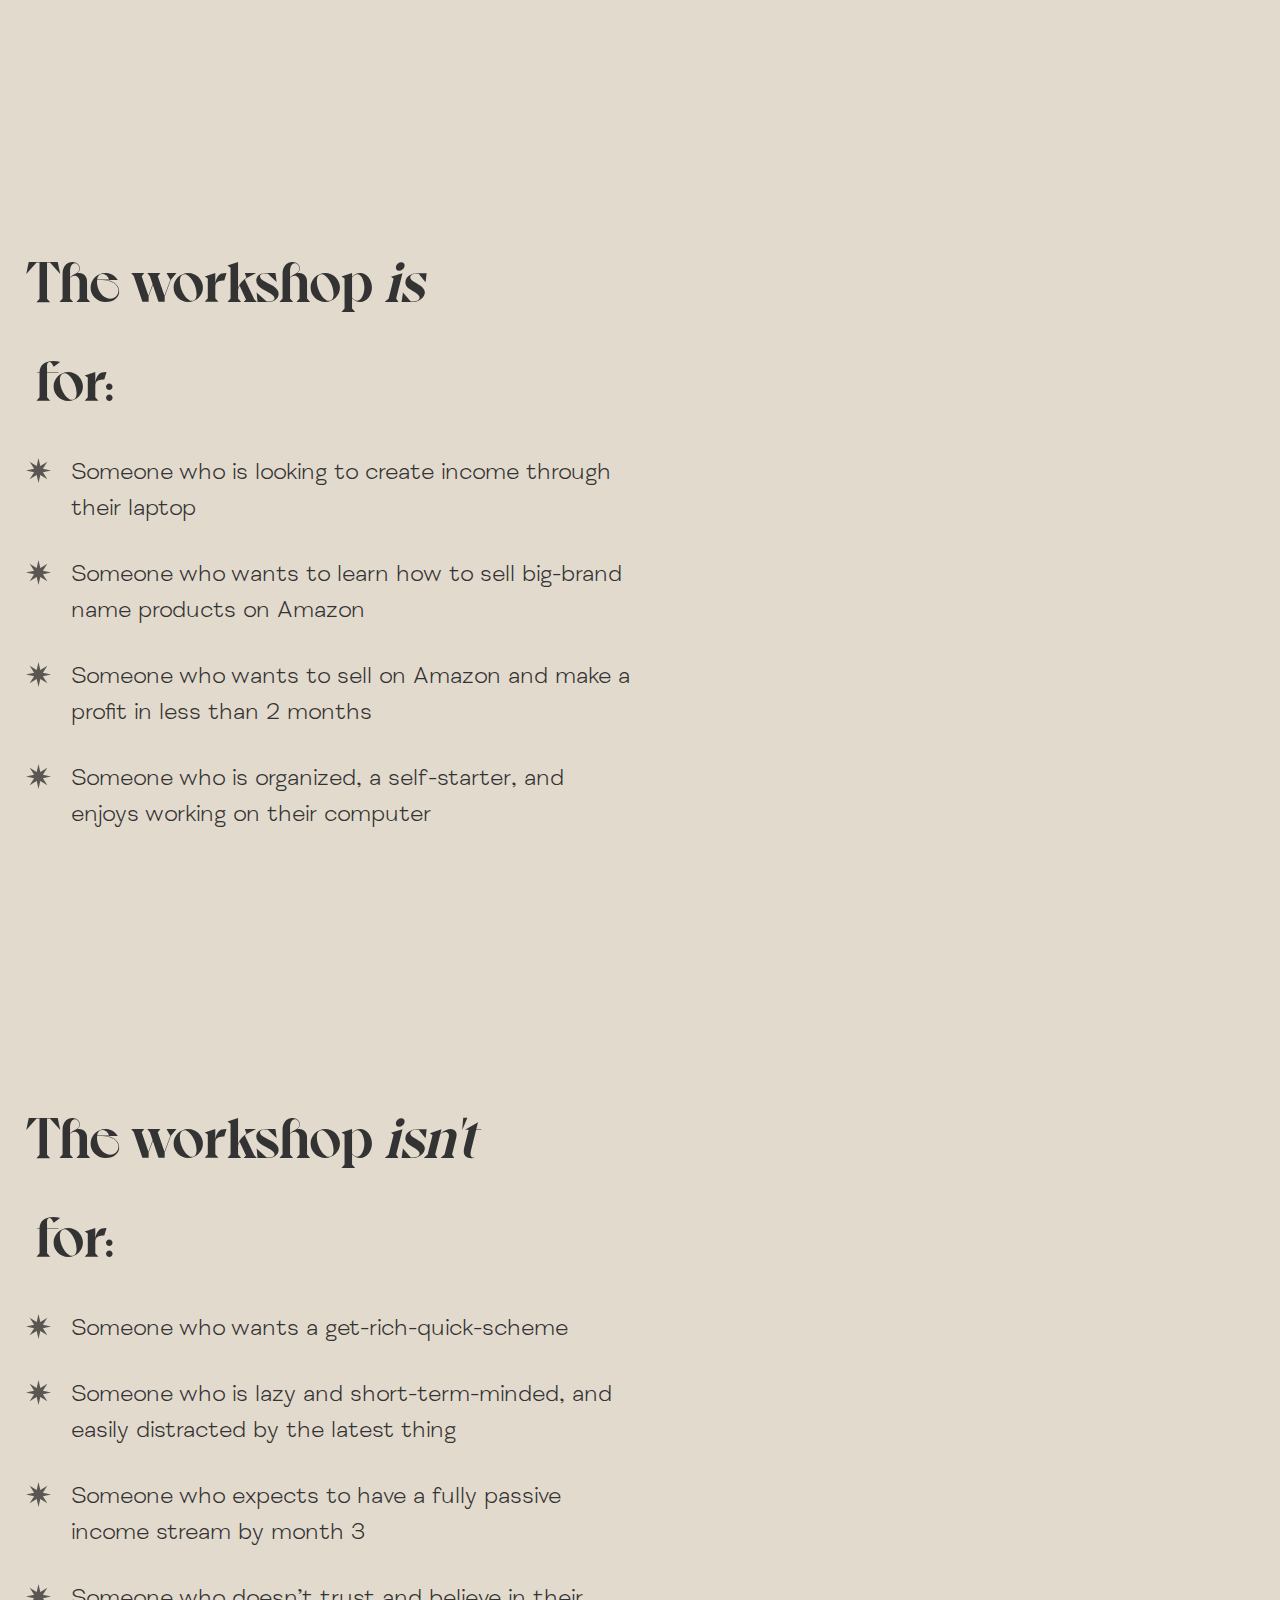
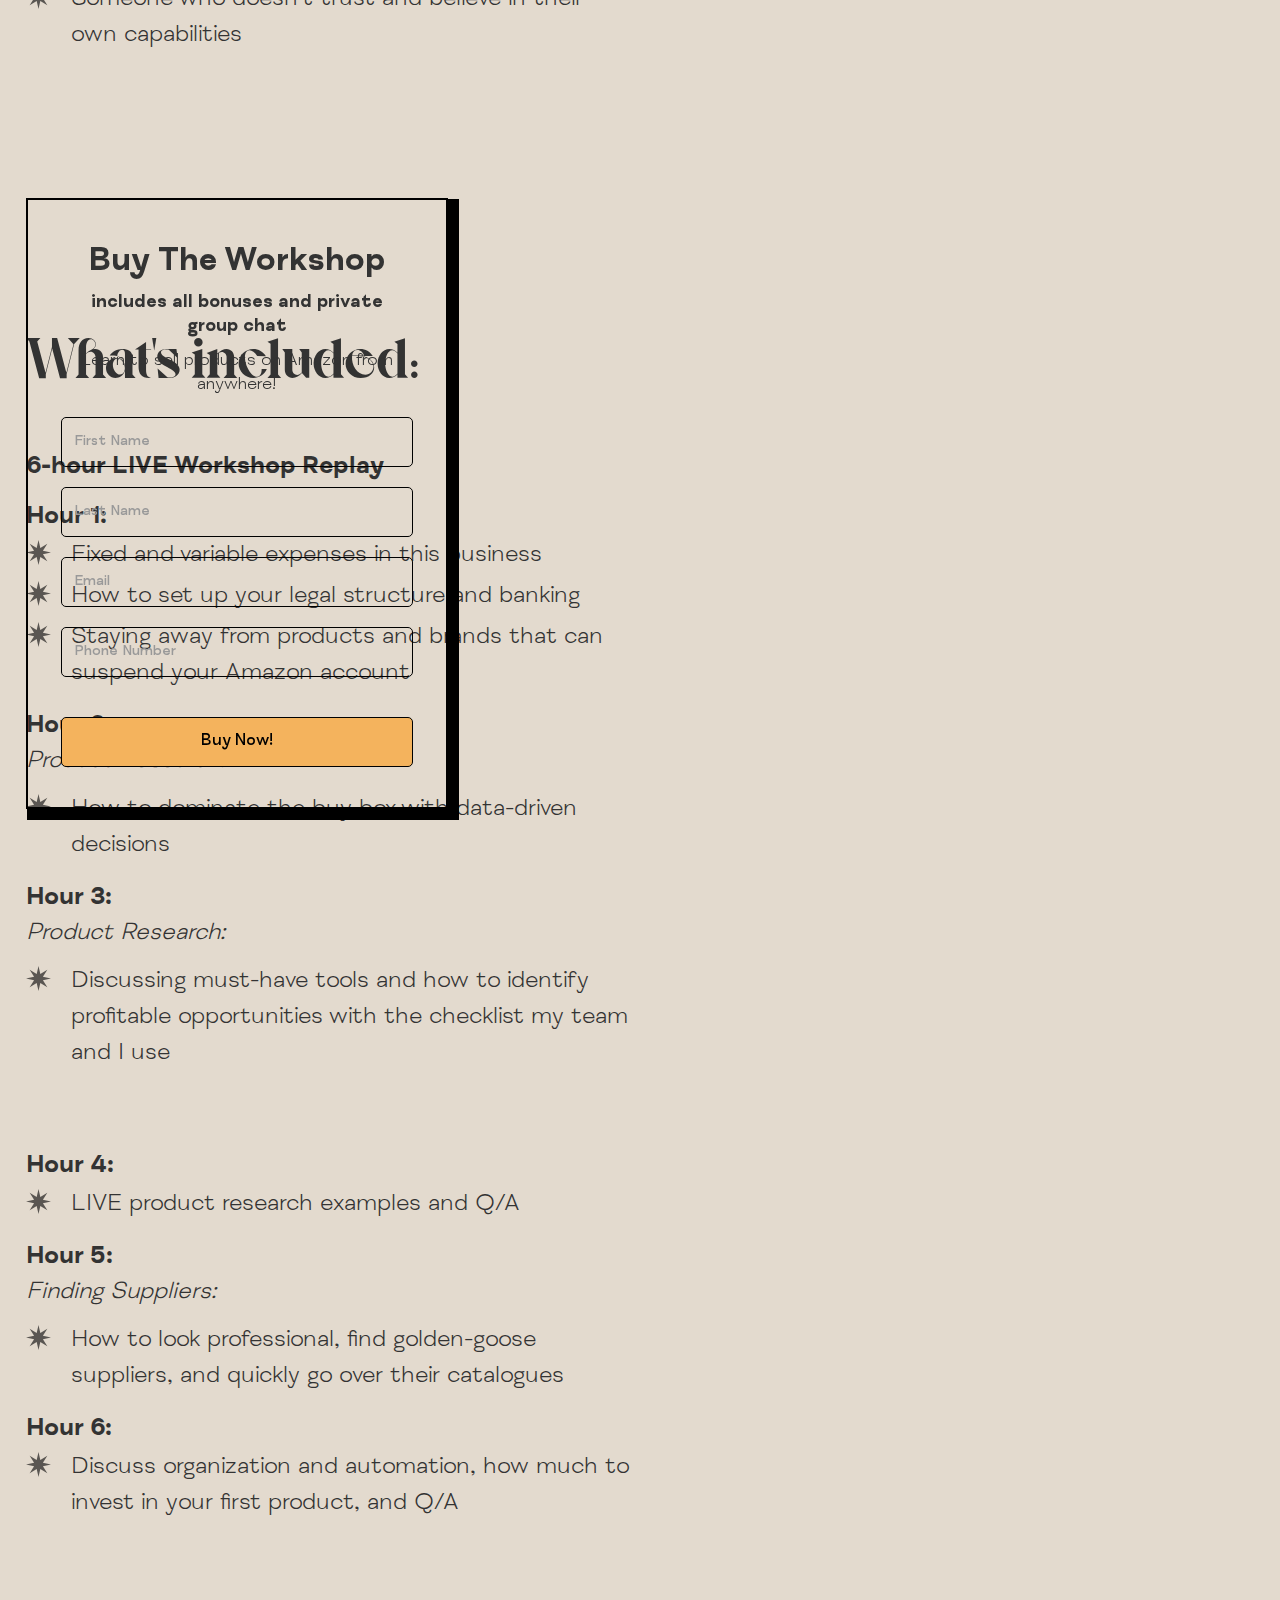
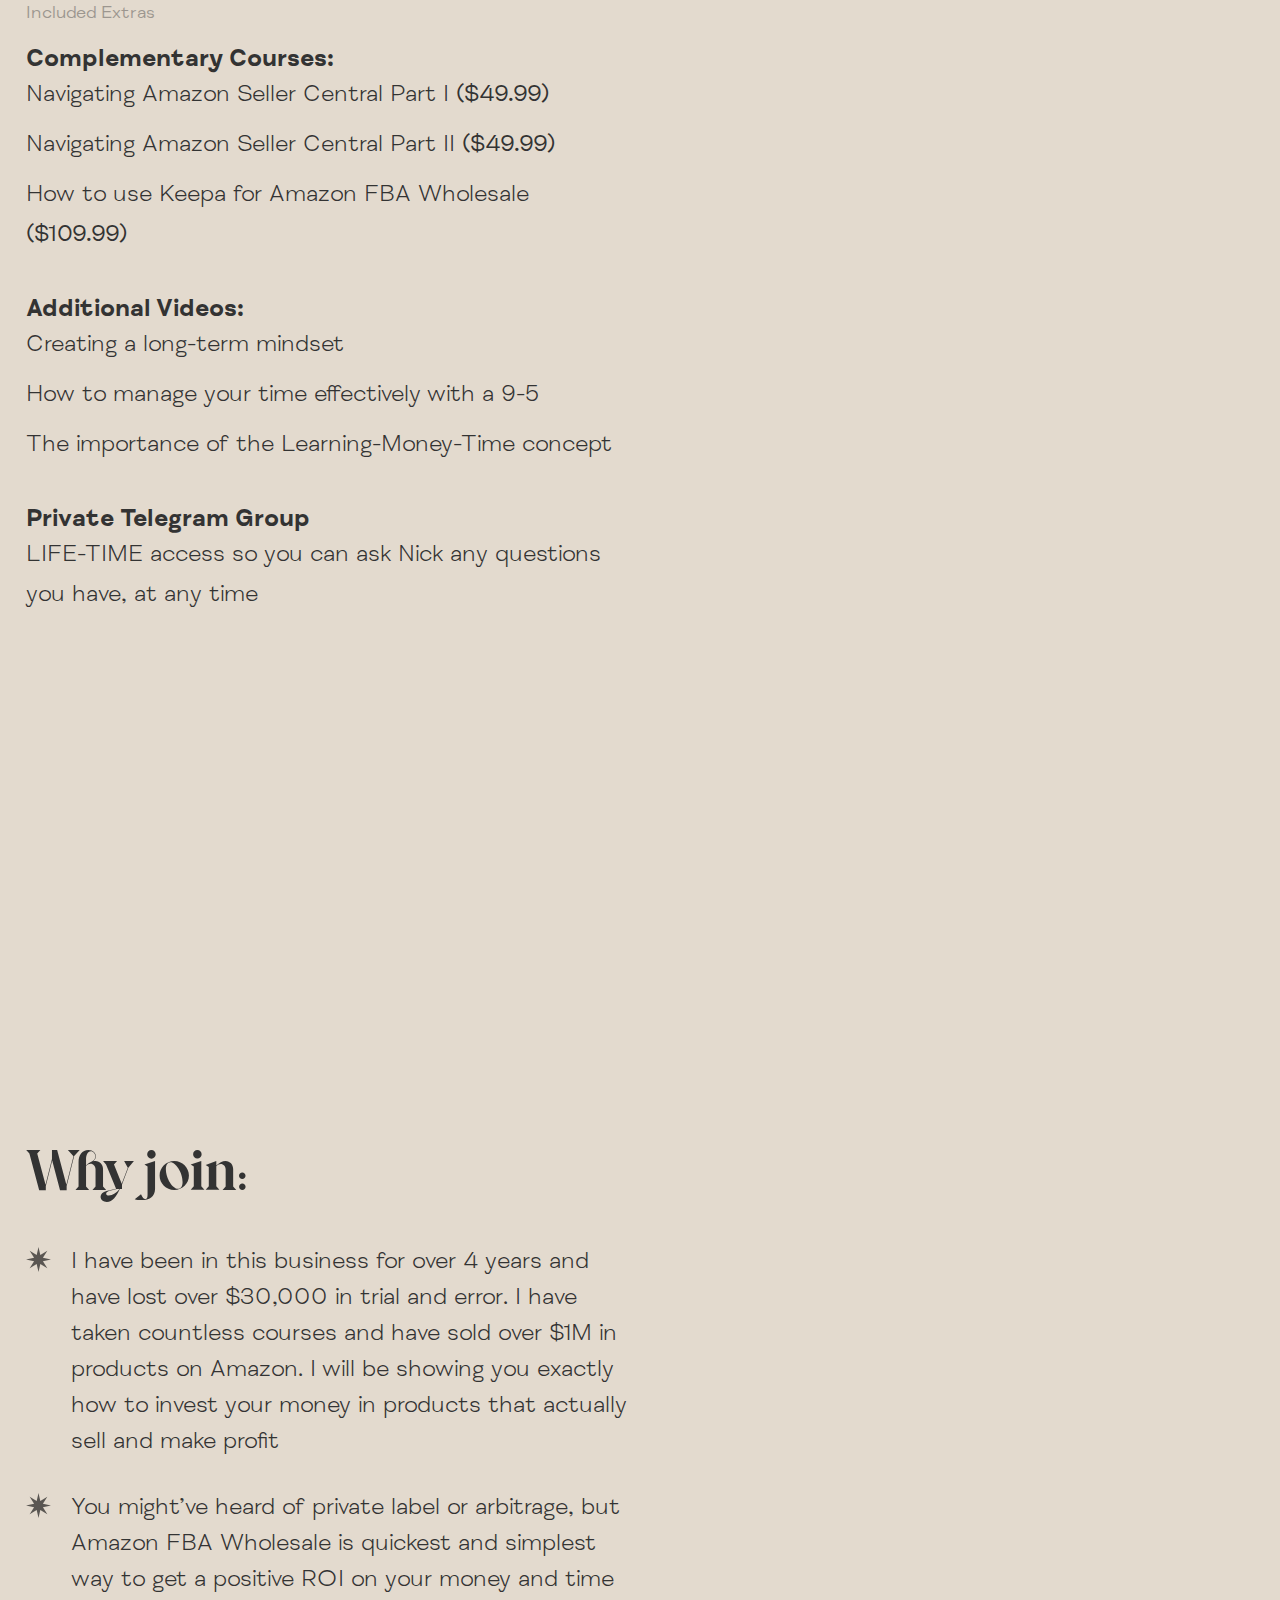
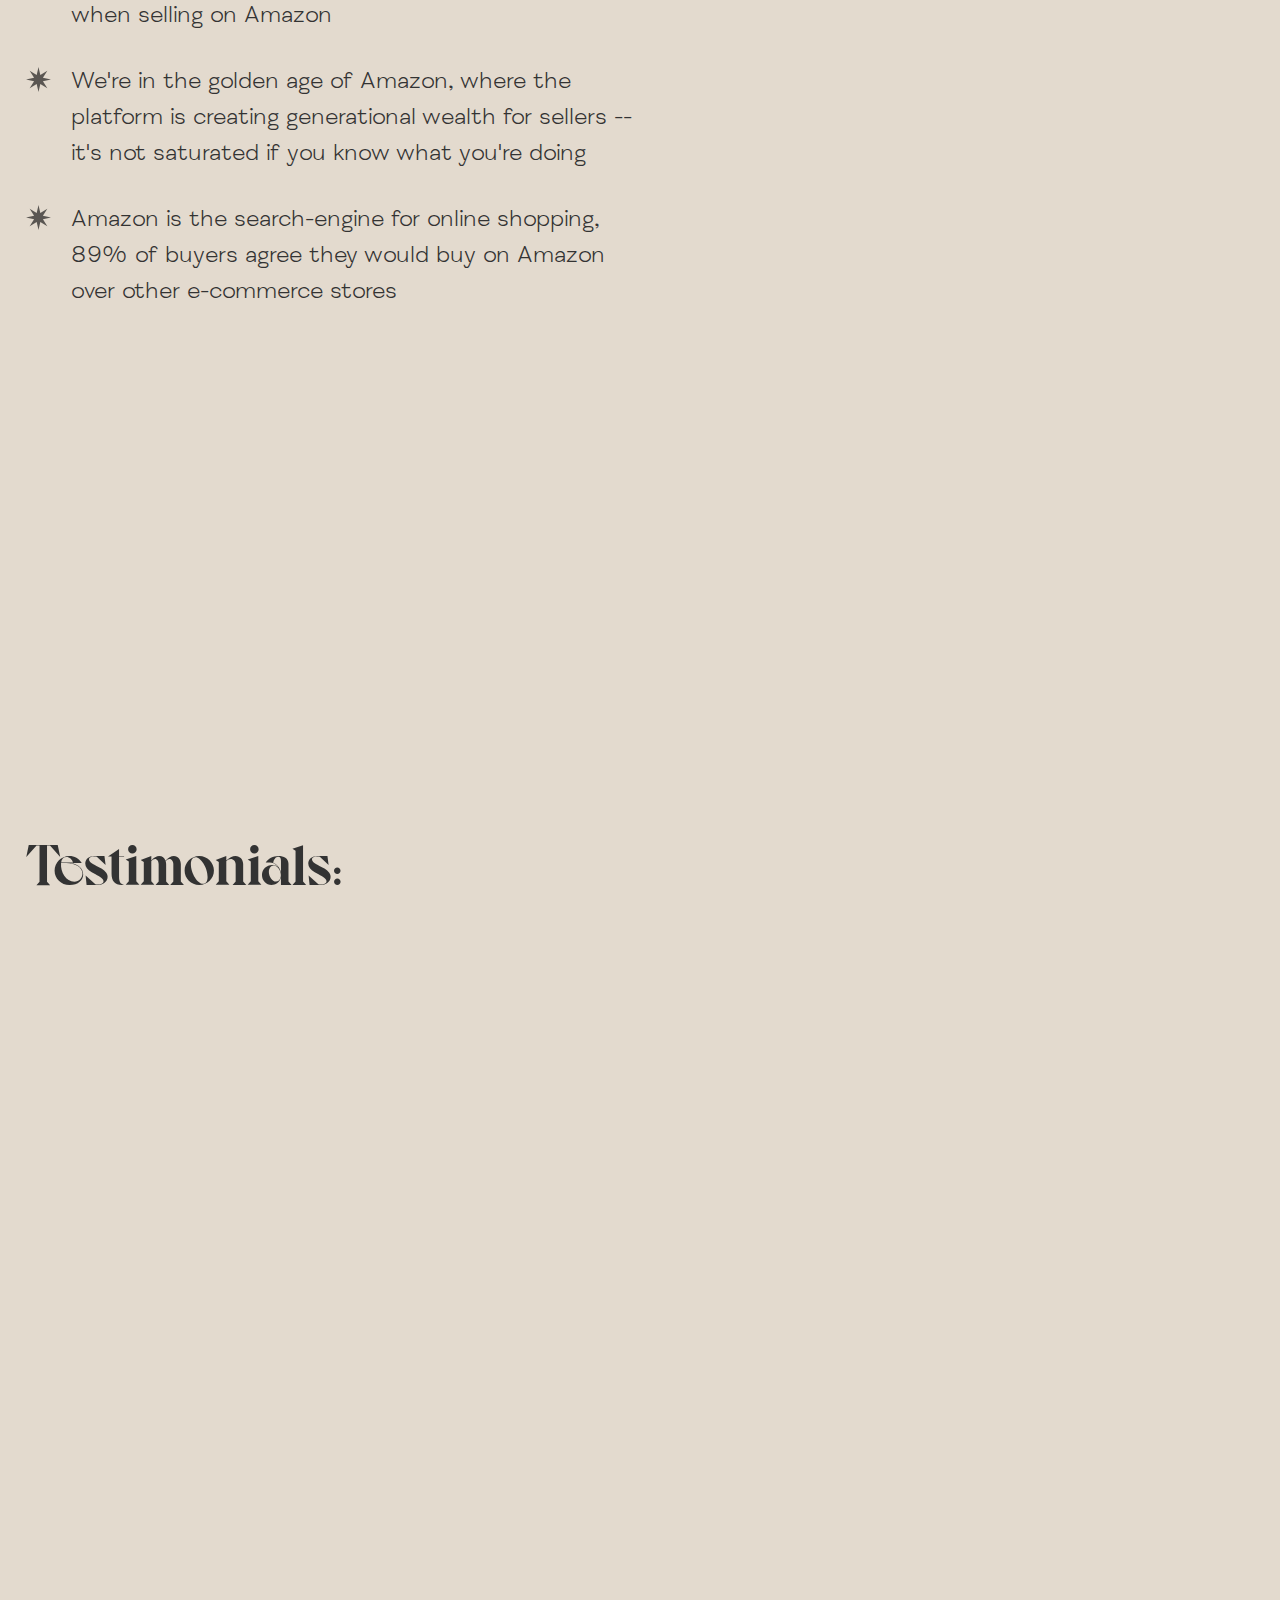
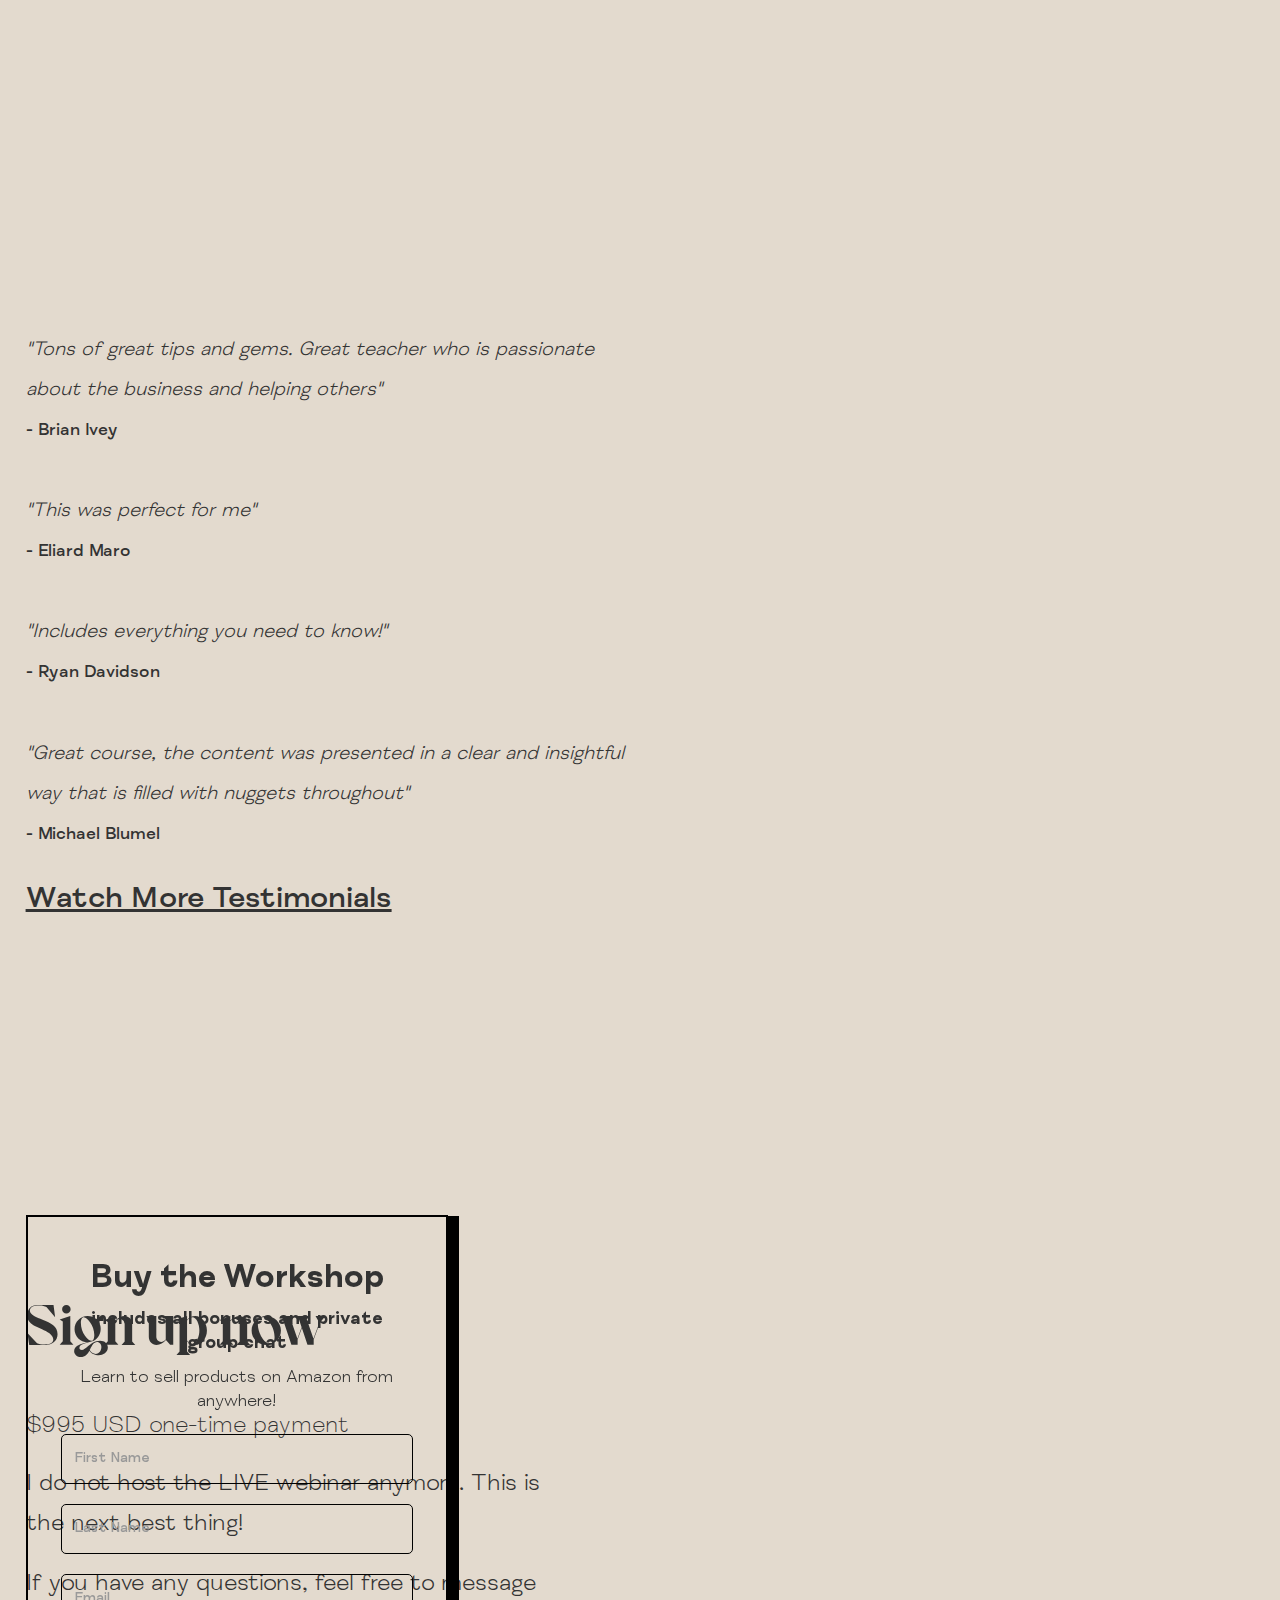
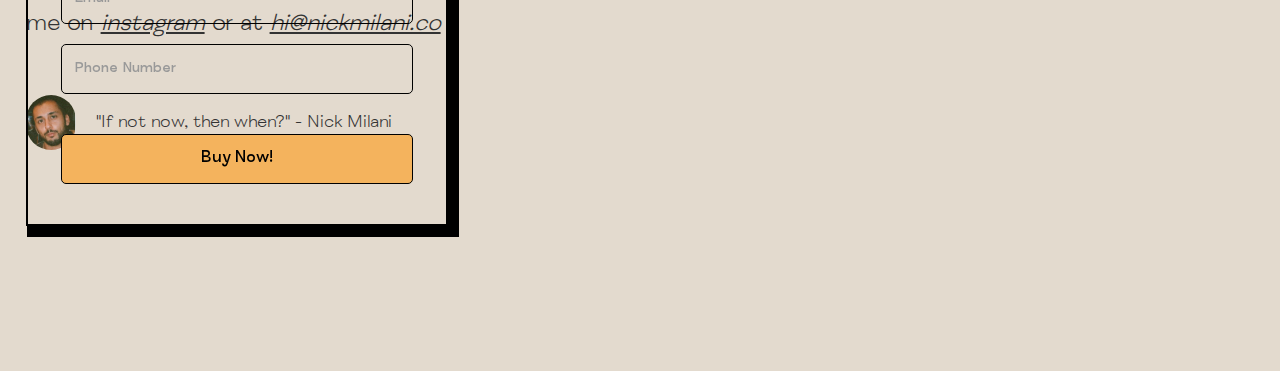
==== commit 9a39d69e: "1.6" ====
--- a/index.html
+++ b/index.html
@@ -1,4 +1,4 @@
-<!DOCTYPE html><!--  Last Published: Sun May 22 2022 16:03:54 GMT+0000 (Coordinated Universal Time)  -->
+<!DOCTYPE html><!--  Last Published: Tue May 24 2022 17:11:27 GMT+0000 (Coordinated Universal Time)  -->
 <html data-wf-page="623a6722804e01824e9d5174" data-wf-site="623a6722804e014ad79d5173">
 <head>
   <meta charset="utf-8">
@@ -63,6 +63,33 @@
   <div class="section-6 wf-section">
     <div>
       <div class="w-layout-grid grid-2">
+        <div id="w-node-_0adc3045-7389-8c3a-01b7-1728a108539c-4e9d5174">
+          <h2 class="heading _2">Student Results:</h2>
+          <div class="div-block-8 _2 diff">
+            <div class="columns w-row">
+              <div class="column w-col w-col-6"><img src="images/IMG_0A3005FA0F13-1-2.jpeg" loading="lazy" sizes="(max-width: 479px) 92vw, (max-width: 767px) 93vw, (max-width: 2543px) 46vw, 1170px" srcset="images/IMG_0A3005FA0F13-1-2-p-500.jpeg 500w, images/IMG_0A3005FA0F13-1-2-p-800.jpeg 800w, images/IMG_0A3005FA0F13-1-2-p-1080.jpeg 1080w, images/IMG_0A3005FA0F13-1-2.jpeg 1170w" alt=""></div>
+              <div class="column-2 w-col w-col-6"><img src="images/IMG_4742.jpg" loading="lazy" sizes="(max-width: 479px) 92vw, (max-width: 767px) 93vw, (max-width: 2543px) 46vw, 1170px" srcset="images/IMG_4742-p-500.jpeg 500w, images/IMG_4742-p-800.jpeg 800w, images/IMG_4742-p-1080.jpeg 1080w, images/IMG_4742.jpg 1170w" alt=""></div>
+            </div><img src="images/shopk.jpeg" loading="lazy" width="700" sizes="(max-width: 767px) 96vw, 700px" srcset="images/shopk-p-500.jpeg 500w, images/shopk.jpeg 800w" alt="" class="image-4">
+          </div>
+        </div>
+      </div>
+    </div>
+  </div>
+  <div class="section-6 wf-section">
+    <div>
+      <div class="w-layout-grid grid-2">
+        <div>
+          <h2 class="heading _2">Watch this:</h2>
+          <div class="div-block-8 _2 diff vid">
+            <div style="padding-top:56.17021276595745%" class="w-video w-embed"><iframe class="embedly-embed" src="https://cdn.embedly.com/widgets/media.html?src=https%3A%2F%2Fwww.youtube.com%2Fembed%2FcoEI4tArU4U%3Ffeature%3Doembed&display_name=YouTube&url=https%3A%2F%2Fwww.youtube.com%2Fwatch%3Fv%3DcoEI4tArU4U&image=https%3A%2F%2Fi.ytimg.com%2Fvi%2FcoEI4tArU4U%2Fhqdefault.jpg&key=96f1f04c5f4143bcb0f2e68c87d65feb&type=text%2Fhtml&schema=youtube" scrolling="no" allowfullscreen="" title="Why You Should Start Your Own Amazon FBA Business Today"></iframe></div>
+          </div>
+        </div>
+      </div>
+    </div>
+  </div>
+  <div class="section-6 wf-section">
+    <div>
+      <div class="w-layout-grid grid-2">
         <div>
           <h2 class="heading _2">The workshop <em>is</em>  for:</h2>
           <div class="div-block-8 _2"><img src="images/Star-6.svg" loading="lazy" alt="" class="image">
@@ -134,19 +161,40 @@
           <div class="div-block-4">
             <h3 class="heading-8">6-hour LIVE Workshop Replay</h3>
             <h3 class="heading-8">Hour 1:</h3>
-            <h4 class="heading-7">Fixed and variable expenses in this business.<br>How to set up your legal structure and banking. <br>Staying away from products and brands that can suspend your Amazon account<br></h4>
+            <div class="div-block-8 _2 included"><img src="images/Star-6.svg" loading="lazy" alt="" class="image">
+              <div class="text-block">Fixed and variable expenses in this business<br></div>
+            </div>
+            <div class="div-block-8 _2 included"><img src="images/Star-6.svg" loading="lazy" alt="" class="image">
+              <div class="text-block">How to set up your legal structure and banking<br></div>
+            </div>
+            <div class="div-block-8 _2 included"><img src="images/Star-6.svg" loading="lazy" alt="" class="image">
+              <div class="text-block">Staying away from products and brands that can suspend your Amazon account<br></div>
+            </div>
             <h3 class="heading-8">Hour 2:</h3>
-            <h4 class="heading-7"><em>Product Research: <br></em>How to dominate the buy box with data-driven decisions</h4>
+            <h4 class="heading-7"><em>Product Research: <br></em></h4>
+            <div class="div-block-8 _2 included"><img src="images/Star-6.svg" loading="lazy" alt="" class="image">
+              <div class="text-block">How to dominate the buy box with data-driven decisions<br></div>
+            </div>
             <h3 class="heading-8">Hour 3:</h3>
-            <h4 class="heading-7"><em>Product Research:<br></em>Discussing must-have tools and how to identify profitable opportunities with the checklist my team and I use</h4>
+            <h4 class="heading-7"><em>Product Research:<br></em></h4>
+            <div class="div-block-8 _2 included"><img src="images/Star-6.svg" loading="lazy" alt="" class="image">
+              <div class="text-block">Discussing must-have tools and how to identify profitable opportunities with the checklist my team and I use<br></div>
+            </div>
           </div>
           <div class="div-block-4 _2">
             <h3 class="heading-8">Hour 4:</h3>
-            <h4 class="heading-7">LIVE product research examples and Q/A</h4>
+            <div class="div-block-8 _2 included"><img src="images/Star-6.svg" loading="lazy" alt="" class="image">
+              <div class="text-block">LIVE product research examples and Q/A<br></div>
+            </div>
             <h3 class="heading-8">Hour 5:</h3>
-            <h4 class="heading-7"><em>Finding Suppliers: <br></em>How to look professional, find golden-goose suppliers, and quickly go over their catalogues</h4>
+            <h4 class="heading-7"><em>Finding Suppliers: </em> </h4>
+            <div class="div-block-8 _2 included"><img src="images/Star-6.svg" loading="lazy" alt="" class="image">
+              <div class="text-block">How to look professional, find golden-goose suppliers, and quickly go over their catalogues<br></div>
+            </div>
             <h3 class="heading-8">Hour 6:</h3>
-            <h4 class="heading-7">Discuss organization and automation, how much to invest in your first product, and Q/A<br></h4>
+            <div class="div-block-8 _2 included"><img src="images/Star-6.svg" loading="lazy" alt="" class="image">
+              <div class="text-block">Discuss organization and automation, how much to invest in your first product, and Q/A<br></div>
+            </div>
           </div>
           <div class="div-block-4 _3">
             <h4 class="heading-9">Included Extras</h4>
@@ -159,7 +207,7 @@
             <h4 class="heading-7">How to manage your time effectively with a 9-5</h4>
             <h4 class="heading-7">The importance of the Learning-Money-Time concept</h4>
             <h3 class="heading-8 _2">Private Telegram Group</h3>
-            <h4 class="heading-7">LIFE-TIME access so you can ask Nick any questions you have at any time</h4>
+            <h4 class="heading-7">LIFE-TIME access so you can ask Nick any questions you have, at any time</h4>
           </div>
         </div>
       </div>
--- a/css/nick-milani-63827995cb2dc7d04f990729fd6.css
+++ b/css/nick-milani-63827995cb2dc7d04f990729fd6.css
@@ -564,6 +564,26 @@
   margin-top: 30px;
 }
 
+.div-block-8._2.diff {
+  -webkit-box-orient: vertical;
+  -webkit-box-direction: normal;
+  -webkit-flex-direction: column;
+  -ms-flex-direction: column;
+  flex-direction: column;
+  -webkit-box-pack: center;
+  -webkit-justify-content: center;
+  -ms-flex-pack: center;
+  justify-content: center;
+  -webkit-box-align: center;
+  -webkit-align-items: center;
+  -ms-flex-align: center;
+  align-items: center;
+}
+
+.div-block-8._2.included {
+  margin-top: 5px;
+}
+
 .grid-8 {
   height: 100vh;
   -ms-grid-columns: 0.75fr 0.75fr;
@@ -919,6 +939,16 @@
   font-style: italic;
 }
 
+.image-4 {
+  display: block;
+  text-align: left;
+}
+
+.columns {
+  padding-top: 0px;
+  padding-bottom: 30px;
+}
+
 @media screen and (max-width: 991px) {
   .grid {
     -ms-grid-columns: 1fr;
@@ -1451,6 +1481,14 @@
     -ms-flex-align: center;
     align-items: center;
   }
+
+  .column {
+    padding-bottom: 20px;
+  }
+
+  .column-2 {
+    padding-bottom: 20px;
+  }
 }
 
 #w-node-_08d4ff4e-9645-267b-8b83-b68a3c113f66-4e9d5174 {
@@ -1462,6 +1500,15 @@
   justify-self: auto;
 }
 
+#w-node-_0adc3045-7389-8c3a-01b7-1728a108539c-4e9d5174 {
+  -ms-grid-column-align: auto;
+  justify-self: auto;
+  -webkit-align-self: auto;
+  -ms-flex-item-align: auto;
+  -ms-grid-row-align: auto;
+  align-self: auto;
+}
+
 #w-node-d7945a49-79e2-49ca-04a5-3b40b1d9af2b-4e9d5174 {
   -webkit-align-self: center;
   -ms-flex-item-align: center;
